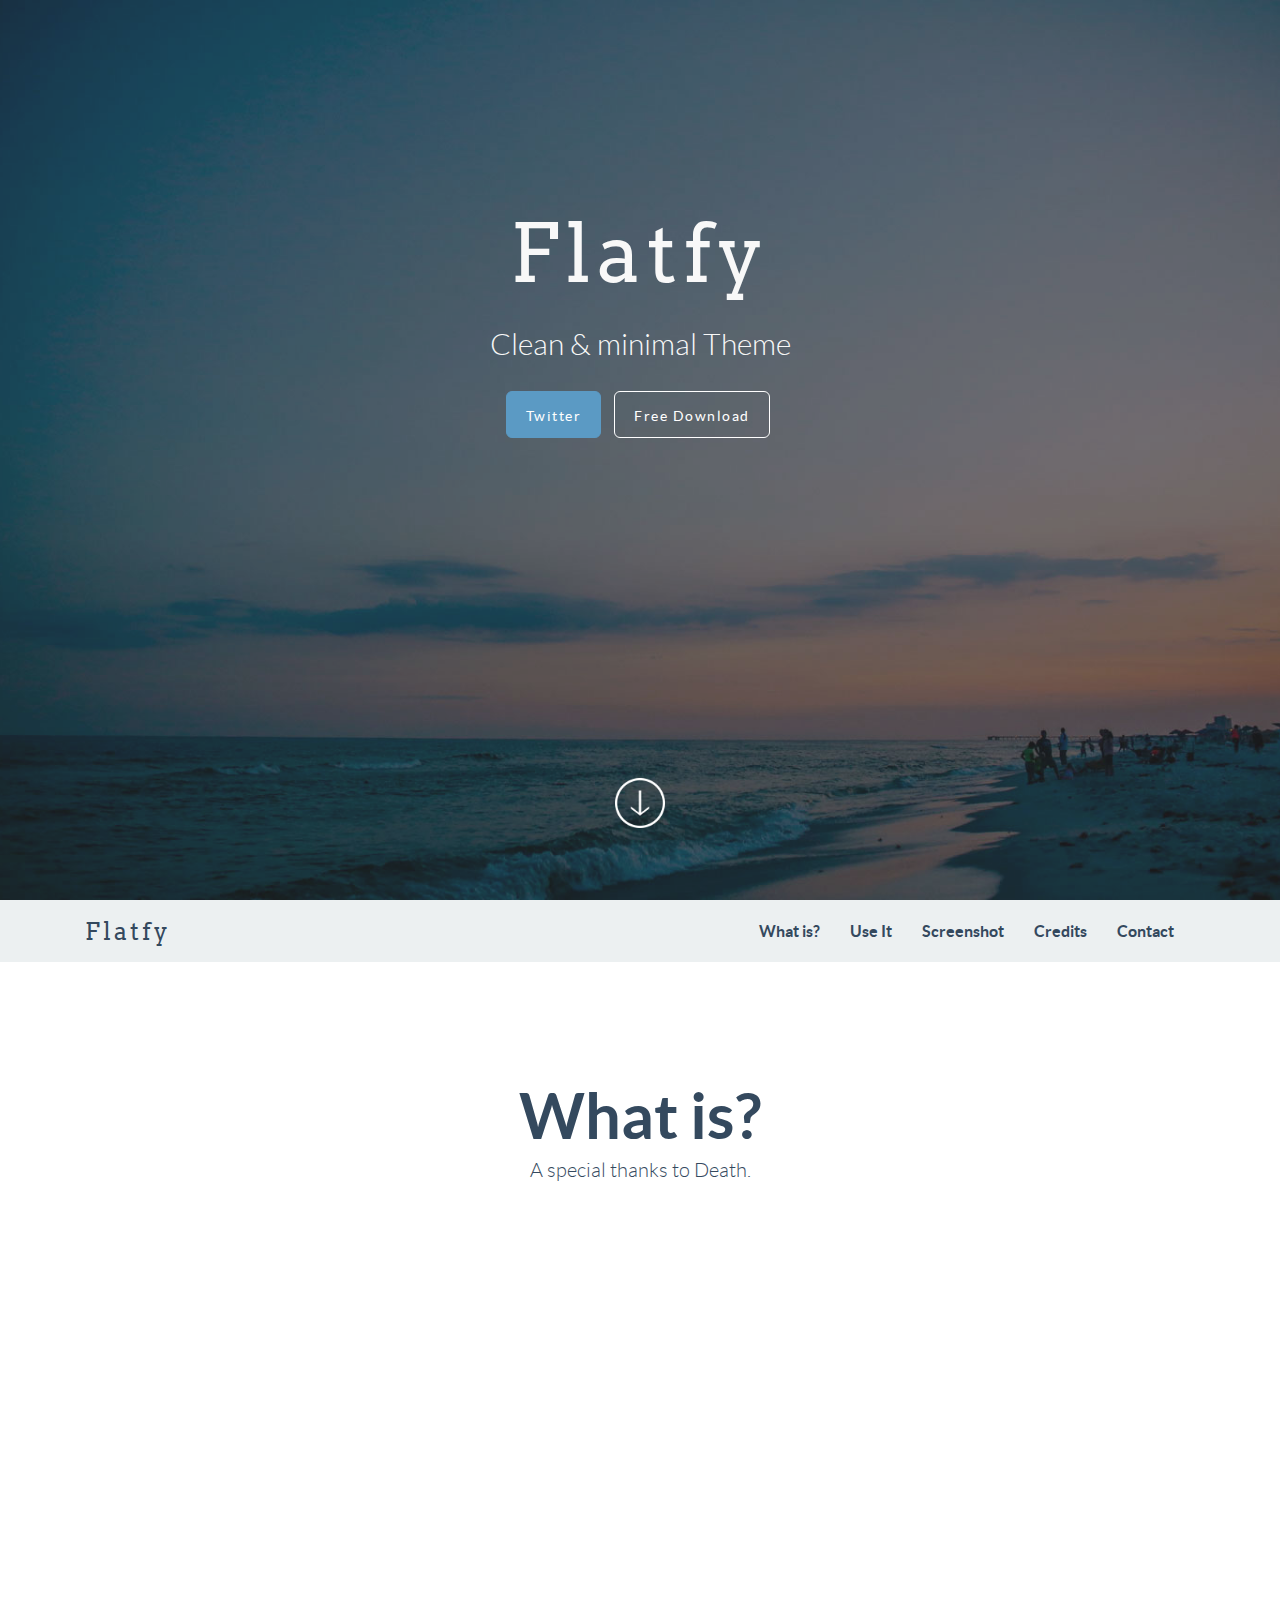
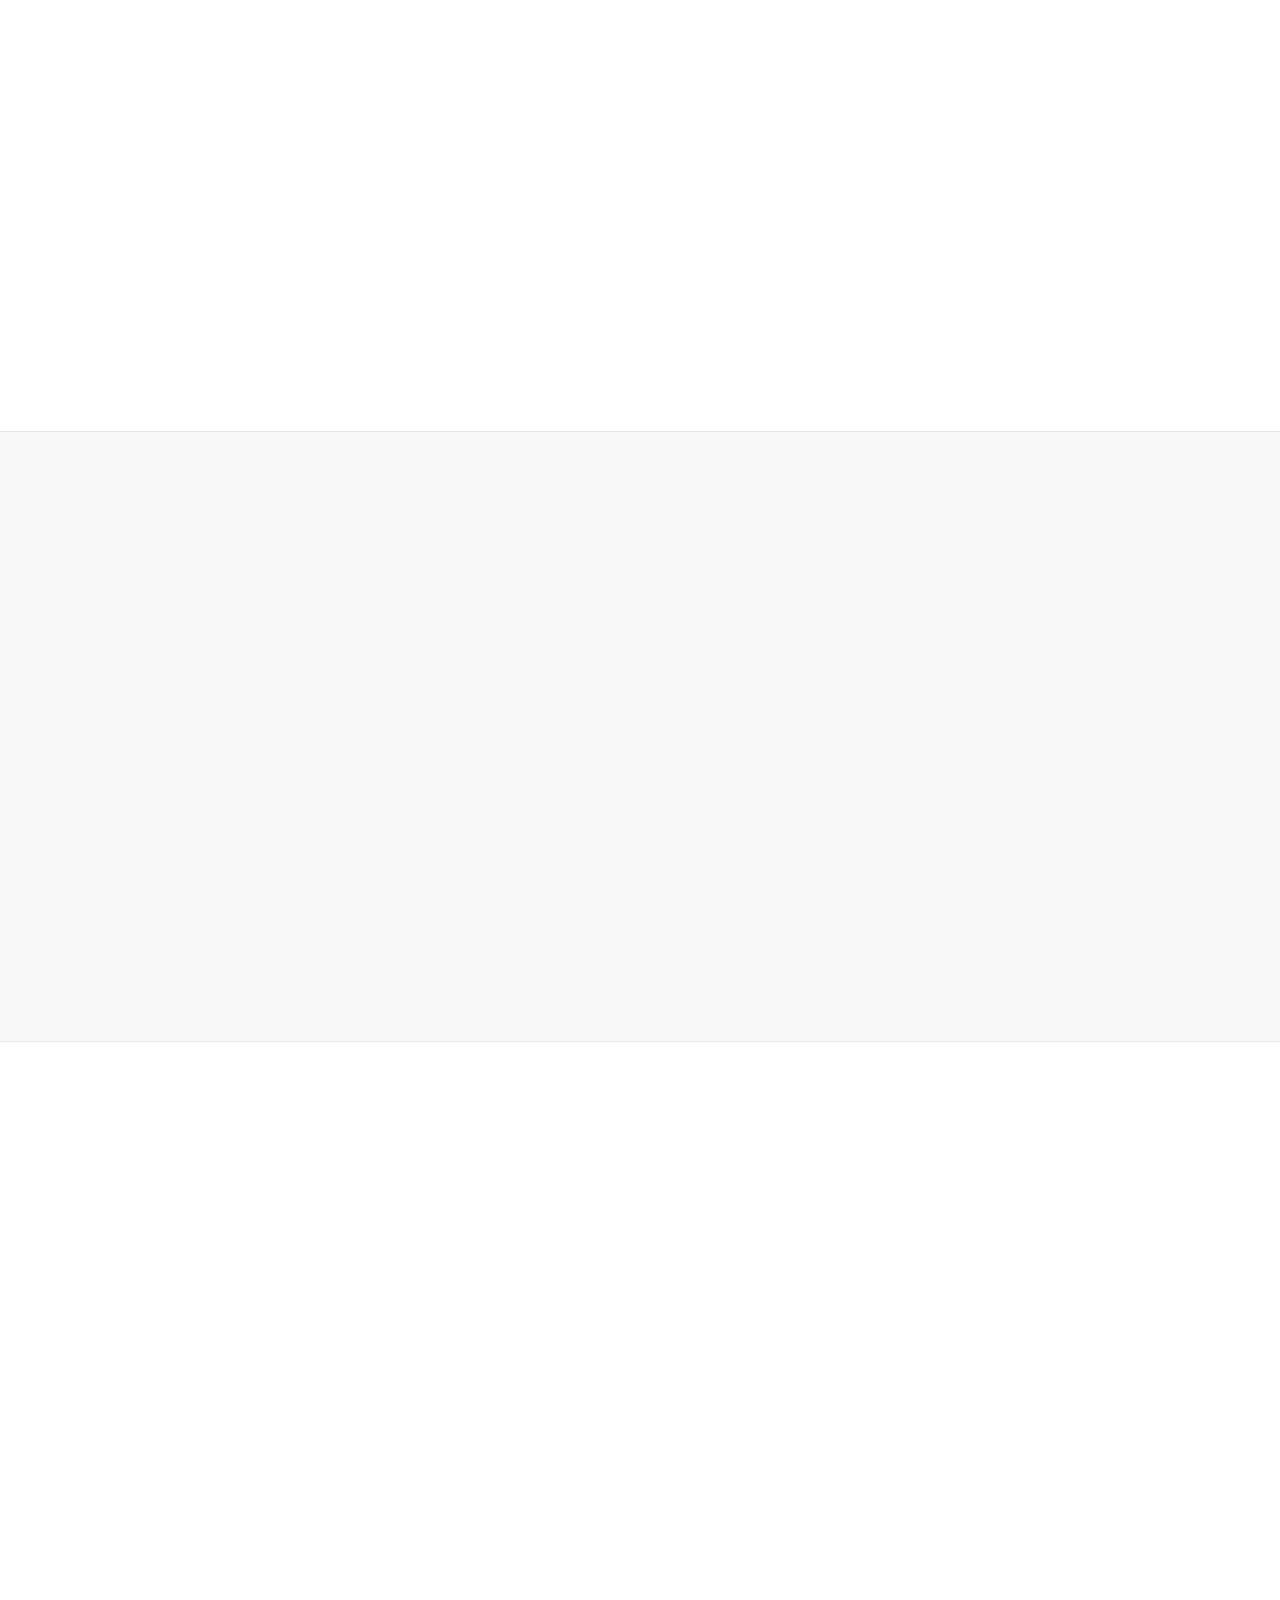
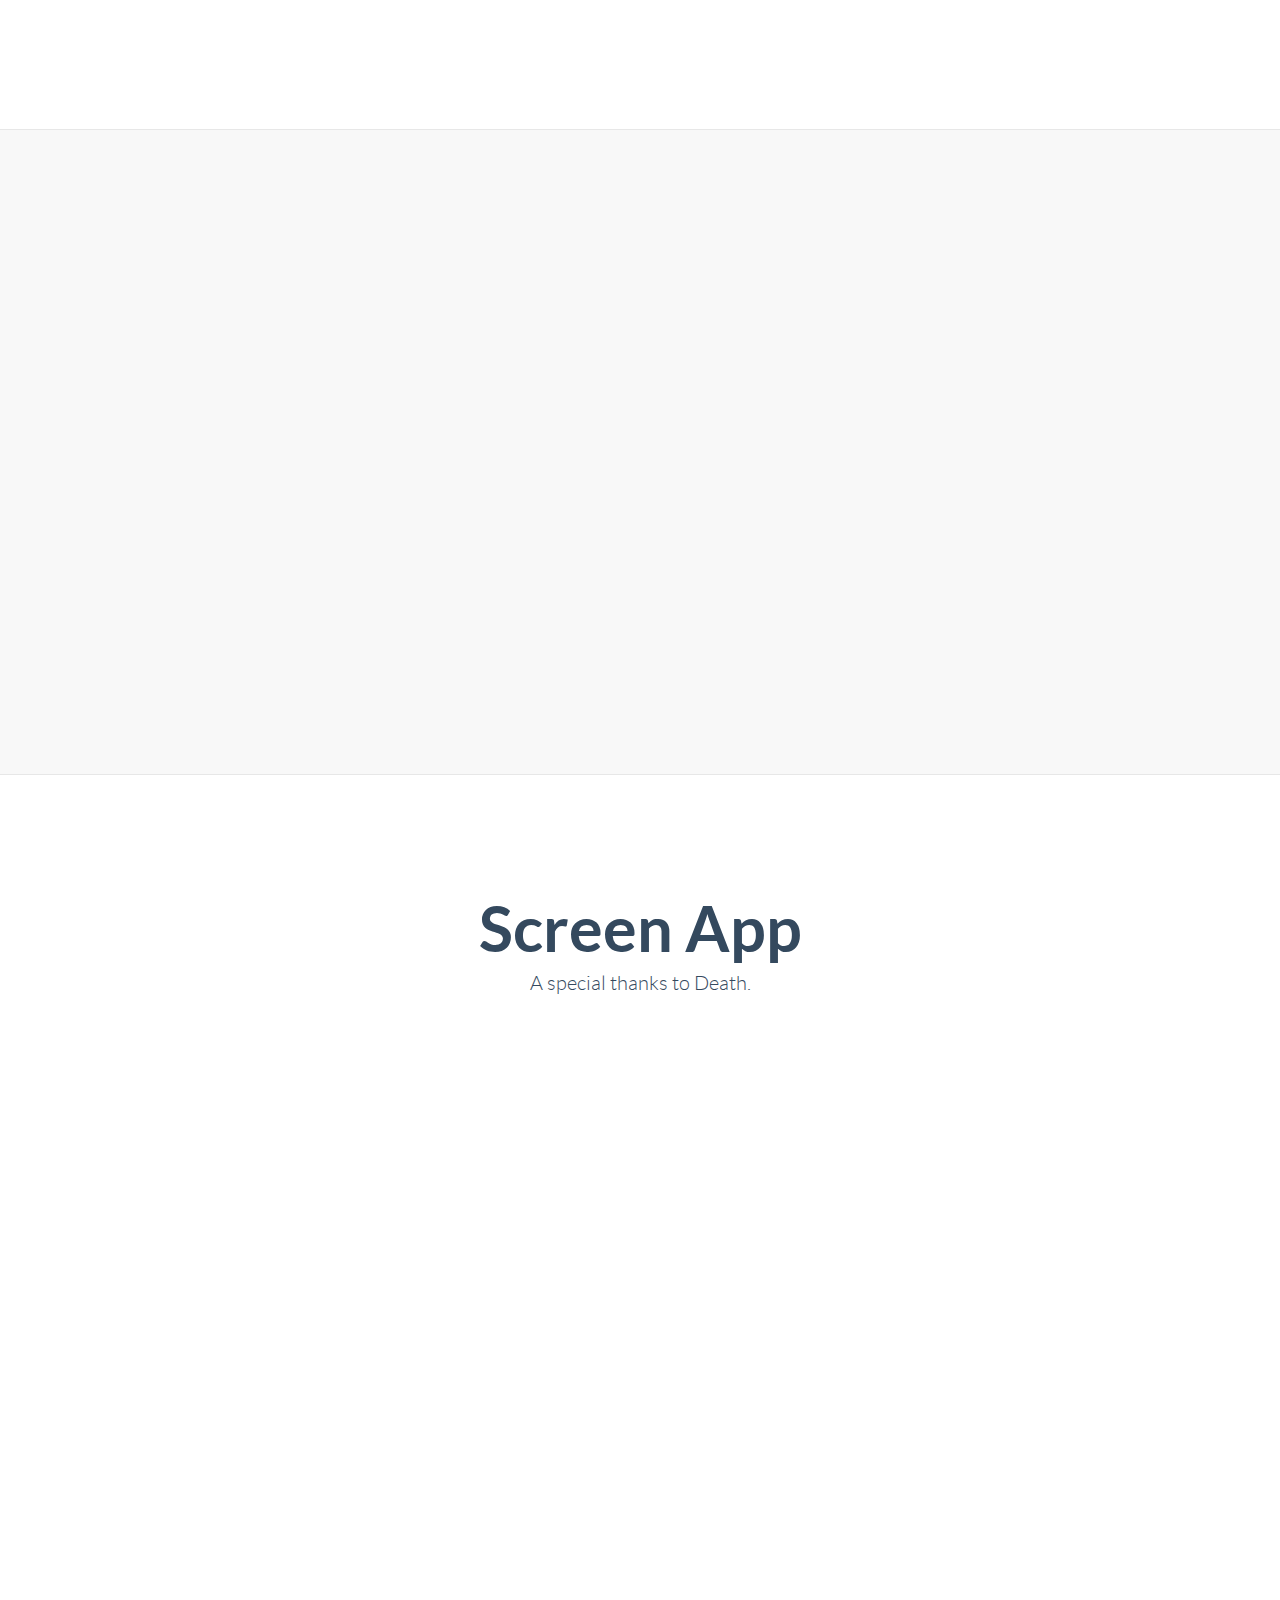
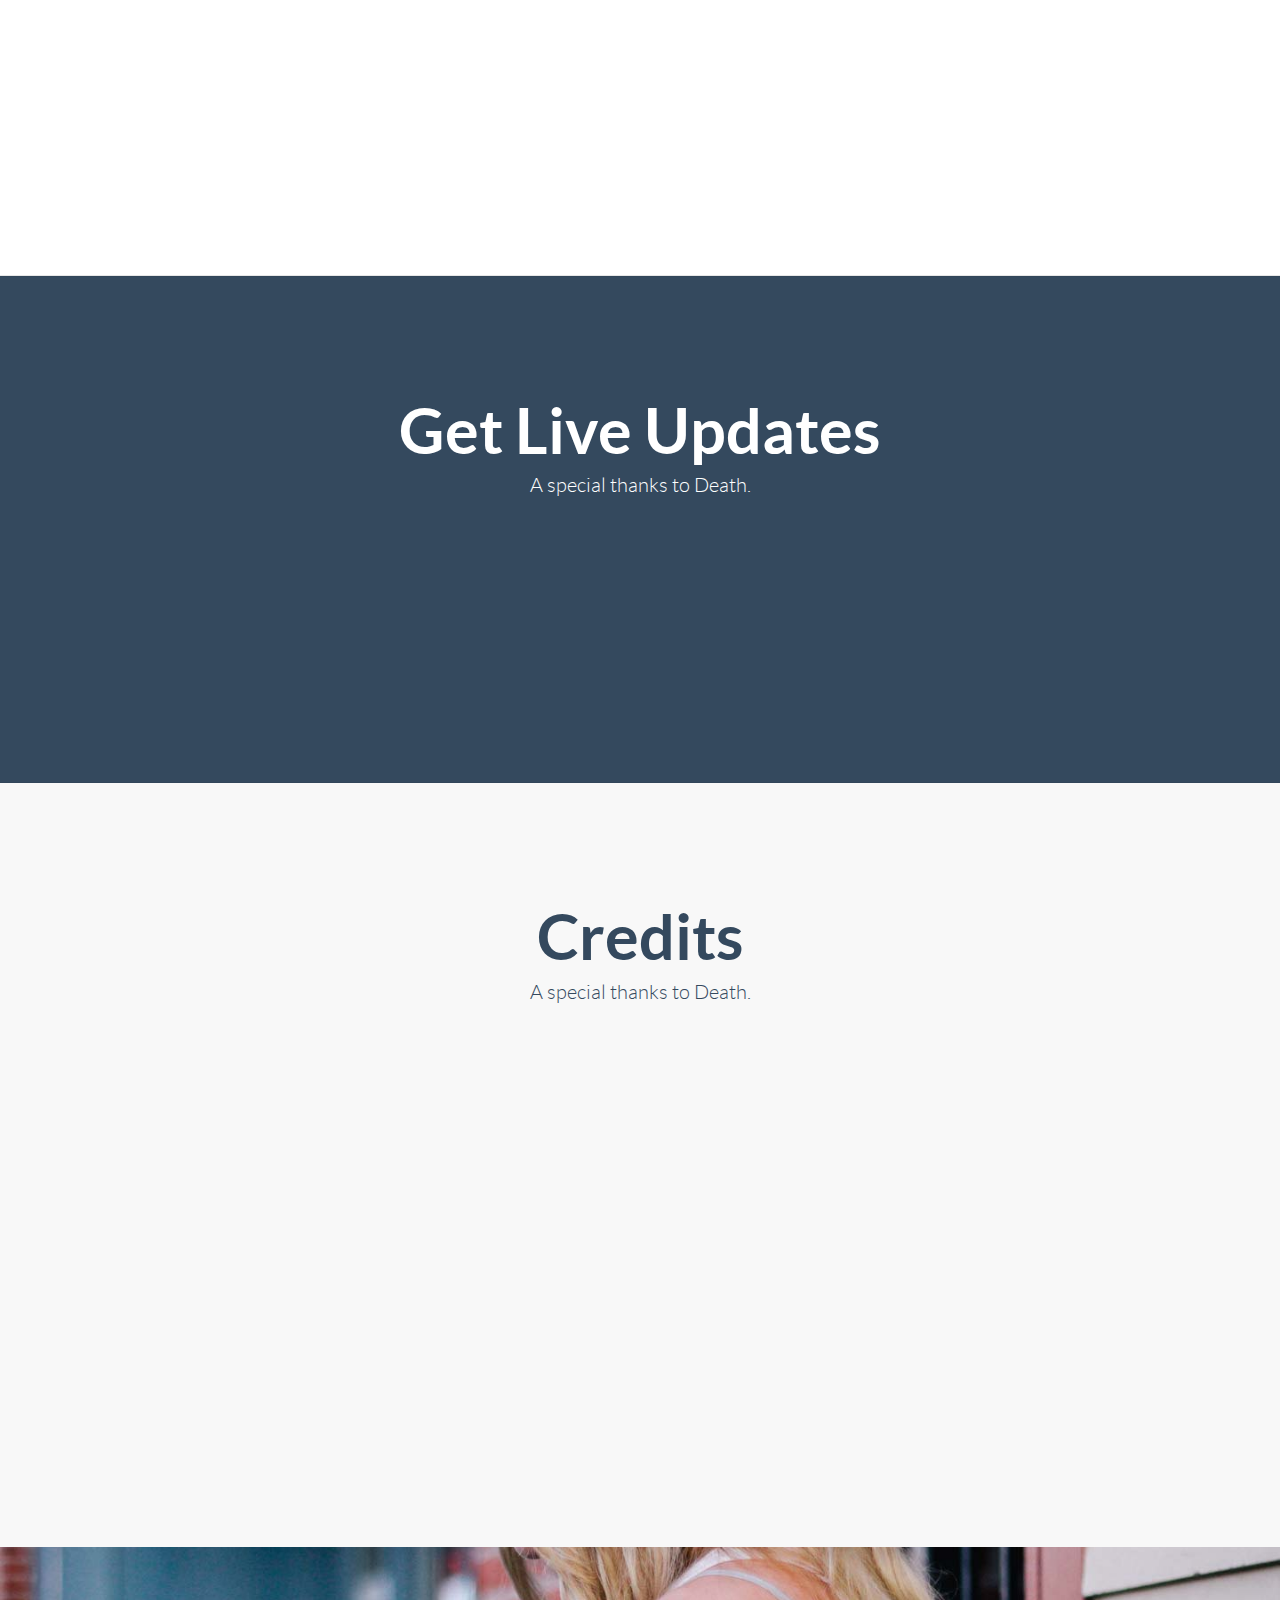
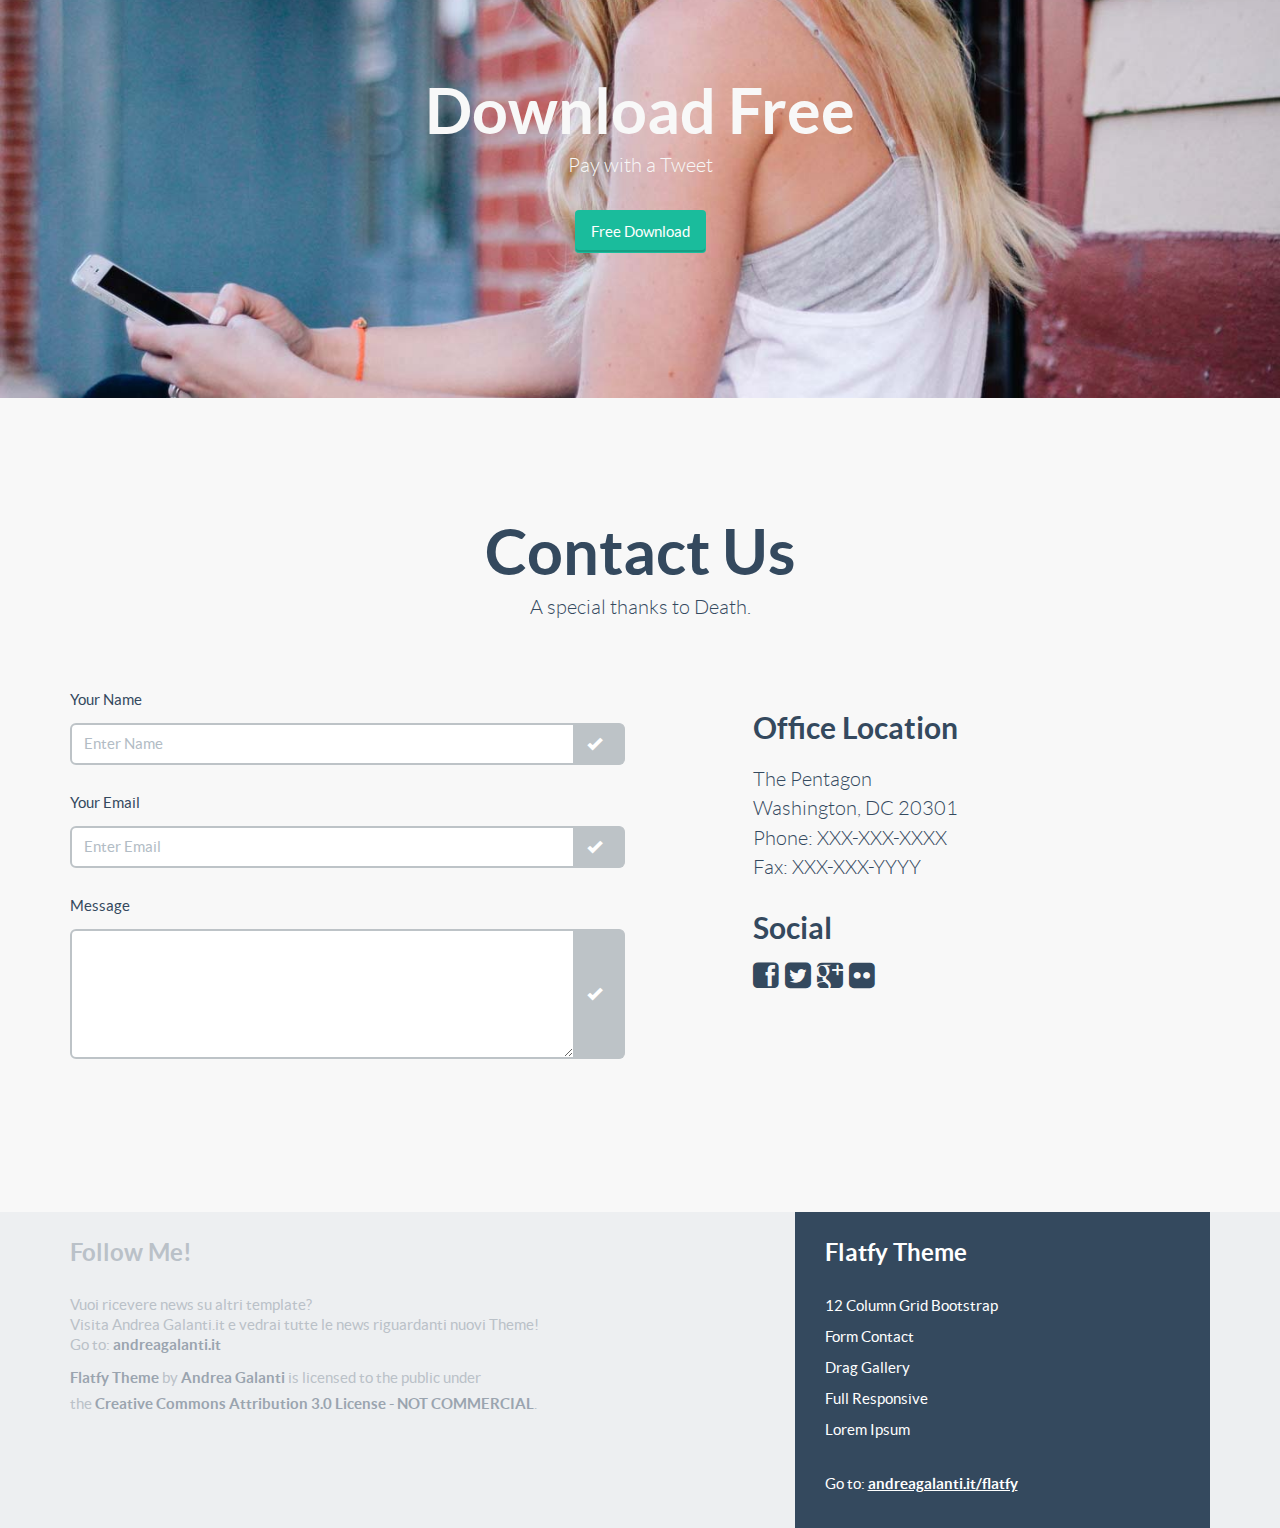
==== Flatfy V3/index.html @ d9058a70 "flatfy" ====
<!-- FlatFy Theme - Andrea Galanti /-->
<!doctype html>
<!--[if lt IE 7]> <html class="no-js ie6 oldie" lang="en"> <![endif]-->
<!--[if IE 7]>    <html class="no-js ie7 oldie" lang="en"> <![endif]-->
<!--[if IE 8]>    <html class="no-js ie8 oldie" lang="en"> <![endif]-->
<!--[if IE 9]>    <html class="no-js ie9" lang="en"> <![endif]-->
<!--[if gt IE 9]><!--> <html> <!--<![endif]-->
<head>
    <meta charset="utf-8">
    <meta name="viewport" content="width=device-width, user-scalable=no, initial-scale=1.0, minimum-scale=1.0, maximum-scale=1.0">
    <meta name="description" content="Flatfy Free Flat and Responsive HTML5 Template ">
    <meta name="author" content="">

    <title>Flatfy – Free Flat and Responsive HTML5 Template</title>

    <!-- Bootstrap core CSS -->
    <link href="css/bootstrap.min.css" rel="stylesheet">
 
    <!-- Custom Google Web Font -->
    <link href="font-awesome/css/font-awesome.min.css" rel="stylesheet">
    <link href='http://fonts.googleapis.com/css?family=Lato:100,300,400,700,900,100italic,300italic,400italic,700italic,900italic' rel='stylesheet' type='text/css'>
	<link href='http://fonts.googleapis.com/css?family=Arvo:400,700' rel='stylesheet' type='text/css'>
	
    <!-- Custom CSS-->
    <link href="css/general.css" rel="stylesheet">
	
	 <!-- Owl-Carousel -->
    <link href="css/custom.css" rel="stylesheet">
	<link href="css/owl.carousel.css" rel="stylesheet">
    <link href="css/owl.theme.css" rel="stylesheet">
	<link href="css/style.css" rel="stylesheet">
	<link href="css/animate.css" rel="stylesheet">
	
	<!-- Magnific Popup core CSS file -->
	<link rel="stylesheet" href="css/magnific-popup.css"> 
	
	<script src="js/modernizr-2.8.3.min.js"></script>  <!-- Modernizr /-->
	<!--[if IE 9]>
		<script src="js/PIE_IE9.js"></script>
	<![endif]-->
	<!--[if lt IE 9]>
		<script src="js/PIE_IE678.js"></script>
	<![endif]-->

	<!--[if lt IE 9]>
		<script src="js/html5shiv.js"></script>
	<![endif]-->

</head>

<body id="home">

	<!-- Preloader -->
	<div id="preloader">
		<div id="status"></div>
	</div>
	
	<!-- FullScreen -->
    <div class="intro-header">
		<div class="col-xs-12 text-center abcen1">
			<h1 class="h1_home wow fadeIn" data-wow-delay="0.4s">Flatfy</h1>
			<h3 class="h3_home wow fadeIn" data-wow-delay="0.6s">Clean & minimal Theme</h3>
			<ul class="list-inline intro-social-buttons">
				<li><a href="https://twitter.com/galantiandrea" class="btn  btn-lg mybutton_cyano wow fadeIn" data-wow-delay="0.8s"><span class="network-name">Twitter</span></a>
				</li>
				<li id="download" ><a href="#downloadlink" class="btn  btn-lg mybutton_standard wow swing wow fadeIn" data-wow-delay="1.2s"><span class="network-name">Free Download</span></a>
				</li>
			</ul>
		</div>    
        <!-- /.container -->
		<div class="col-xs-12 text-center abcen wow fadeIn">
			<div class="button_down "> 
				<a class="imgcircle wow bounceInUp" data-wow-duration="1.5s"  href="#whatis"> <img class="img_scroll" src="img/icon/circle.png" alt=""> </a>
			</div>
		</div>
    </div>
	
	<!-- NavBar-->
	<nav class="navbar-default" role="navigation">
		<div class="container">
			<div class="navbar-header">
				<button type="button" class="navbar-toggle" data-toggle="collapse" data-target=".navbar-ex1-collapse">
					<span class="sr-only">Toggle navigation</span>
					<span class="icon-bar"></span>
					<span class="icon-bar"></span>
					<span class="icon-bar"></span>
				</button>
				<a class="navbar-brand" href="#home">Flatfy</a>
			</div>

			<div class="collapse navbar-collapse navbar-right navbar-ex1-collapse">
				<ul class="nav navbar-nav">
					
					<li class="menuItem"><a href="#whatis">What is?</a></li>
					<li class="menuItem"><a href="#useit">Use It</a></li>
					<li class="menuItem"><a href="#screen">Screenshot</a></li>
					<li class="menuItem"><a href="#credits">Credits</a></li>
					<li class="menuItem"><a href="#contact">Contact</a></li>
				</ul>
			</div>
		   
		</div>
	</nav> 
	
	<!-- What is -->
	<div id="whatis" class="content-section-b" style="border-top: 0">
		<div class="container">

			<div class="col-md-6 col-md-offset-3 text-center wrap_title">
				<h2>What is?</h2>
				<p class="lead" style="margin-top:0">A special thanks to Death.</p>
				
			</div>
			
			<div class="row">
			
				<div class="col-sm-4 wow fadeInDown text-center">
				  <img class="rotate" src="img/icon/tweet.svg" alt="Generic placeholder image">
				  <h3>Follow Me</h3>
				  <p class="lead">Epsum factorial non deposit quid pro quo hic escorol. Olypian quarrels et gorilla congolium sic ad nauseum. </p>

				  <!-- <p><a class="btn btn-embossed btn-primary view" role="button">View Details</a></p> -->
				</div><!-- /.col-lg-4 -->
				
				<div class="col-sm-4 wow fadeInDown text-center">
				  <img  class="rotate" src="img/icon/picture.svg" alt="Generic placeholder image">
				   <h3>Gallery</h3>
				   <p class="lead">Epsum factorial non deposit quid pro quo hic escorol. Olypian quarrels et gorilla congolium sic ad nauseum. </p>
				   <!-- <p><a class="btn btn-embossed btn-primary view" role="button">View Details</a></p> -->
				</div><!-- /.col-lg-4 -->
				
				<div class="col-sm-4 wow fadeInDown text-center">
				  <img  class="rotate" src="img/icon/retina.svg" alt="Generic placeholder image">
				   <h3>Retina</h3>
					<p class="lead">Epsum factorial non deposit quid pro quo hic escorol. Olypian quarrels et gorilla congolium sic ad nauseum. </p>
				  <!-- <p><a class="btn btn-embossed btn-primary view" role="button">View Details</a></p> -->
				</div><!-- /.col-lg-4 -->
				
			</div><!-- /.row -->
				
			<div class="row tworow">
			
				<div class="col-sm-4  wow fadeInDown text-center">
				  <img class="rotate" src="img/icon/laptop.svg" alt="Generic placeholder image">
				  <h3>Responsive</h3>
				  <p class="lead">Epsum factorial non deposit quid pro quo hic escorol. Olypian quarrels et gorilla congolium sic ad nauseum. </p>
				 <!-- <p><a class="btn btn-embossed btn-primary view" role="button">View Details</a></p> -->
				</div><!-- /.col-lg-4 -->
				
				<div class="col-sm-4 wow fadeInDown text-center">
				  <img  class="rotate" src="img/icon/map.svg" alt="Generic placeholder image">
				   <h3>Google</h3>
				   <p class="lead">Epsum factorial non deposit quid pro quo hic escorol. Olypian quarrels et gorilla congolium sic ad nauseum. </p>
				   <!-- <p><a class="btn btn-embossed btn-primary view" role="button">View Details</a></p> -->
				</div><!-- /.col-lg-4 -->
				
				<div class="col-sm-4 wow fadeInDown text-center">
				  <img  class="rotate" src="img/icon/browser.svg" alt="Generic placeholder image">
				   <h3>Bootstrap</h3>
				 <p class="lead">Epsum factorial non deposit quid pro quo hic escorol. Olypian quarrels et gorilla congolium sic ad nauseum. </p>
				  <!-- <p><a class="btn btn-embossed btn-primary view" role="button">View Details</a></p> -->
				</div><!-- /.col-lg-4 -->
				
			</div><!-- /.row -->
		</div>
	</div>
	
	<!-- Use it -->
    <div id ="useit" class="content-section-a">

        <div class="container">
			
            <div class="row">
			
				<div class="col-sm-6 pull-right wow fadeInRightBig">
                    <img class="img-responsive " src="img/ipad.png" alt="">
                </div>
				
                <div class="col-sm-6 wow fadeInLeftBig"  data-animation-delay="200">   
                    <h3 class="section-heading">Full Responsive</h3>
					<div class="sub-title lead3">Lorem ipsum dolor sit atmet sit dolor greand fdanrh<br> sdfs sit atmet sit dolor greand fdanrh sdfs</div>
                    <p class="lead">
						In his igitur partibus duabus nihil erat, quod Zeno commuta rest gestiret. 
						Sed virtutem ipsam inchoavit, nihil ampliusuma. Scien tiam pollicentur, 
						uam non erat mirum sapientiae lorem cupido
						patria esse cariorem. Quae qui non vident, nihilamane umquam magnum ac cognitione.
					</p>

					 <p><a class="btn btn-embossed btn-primary" href="#" role="button">View Details</a> 
					 <a class="btn btn-embossed btn-info" href="#" role="button">Visit Website</a></p>
				</div>   
            </div>
        </div>
        <!-- /.container -->
    </div>

    <div class="content-section-b"> 
		
		<div class="container">
            <div class="row">
                <div class="col-sm-6 wow fadeInLeftBig">
                     <div id="owl-demo-1" class="owl-carousel">
						<a href="img/iphone.png" class="image-link">
							<div class="item">
								<img  class="img-responsive img-rounded" src="img/iphone.png" alt="">
							</div>
						</a>
						<a href="img/iphone.png" class="image-link">
							<div class="item">
								<img  class="img-responsive img-rounded" src="img/iphone.png" alt="">
							</div>
						</a>
						<a href="img/iphone.png" class="image-link">
							<div class="item">
								<img  class="img-responsive img-rounded" src="img/iphone.png" alt="">
							</div>
						</a>
					</div>       
                </div>
				
                <div class="col-sm-6 wow fadeInRightBig"  data-animation-delay="200">   
                    <h3 class="section-heading">Drag Gallery</h3>
					<div class="sub-title lead3">Lorem ipsum dolor sit atmet sit dolor greand fdanrh<br> sdfs sit atmet sit dolor greand fdanrh sdfs</div>
                    <p class="lead">
						In his igitur partibus duabus nihil erat, quod Zeno commuta rest gestiret. 
						Sed virtutem ipsam inchoavit, nihil ampliusuma. Scien tiam pollicentur, 
						uam non erat mirum sapientiae lorem cupido
						patria esse cariorem. Quae qui non vident, nihilamane umquam magnum ac cognitione.
					</p>

					 <p><a class="btn btn-embossed btn-primary" href="#" role="button">View Details</a> 
					 <a class="btn btn-embossed btn-info" href="#" role="button">Visit Website</a></p>
				</div>  			
			</div>
        </div>
    </div>

    <div class="content-section-a">

        <div class="container">

             <div class="row">
			 
				<div class="col-sm-6 pull-right wow fadeInRightBig">
                    <img class="img-responsive " src="img/doge.png" alt="">
                </div>
			 
                <div class="col-sm-6 wow fadeInLeftBig"  data-animation-delay="200">   
                    <h3 class="section-heading">Font Awesome & Glyphicon</h3>
                    <p class="lead">A special thanks to Death to the Stock Photo for 
					providing the photographs that you see in this template. 
					</p>
					
					<ul class="descp lead2">
						<li><i class="glyphicon glyphicon-signal"></i> Reliable and Secure Platform</li>
						<li><i class="glyphicon glyphicon-refresh"></i> Everything is perfectly orgainized for future</li>
						<li><i class="glyphicon glyphicon-headphones"></i> Attach large file easily</li>
					</ul>
				</div>           
            </div>
        </div>

    </div>

	<!-- Screenshot -->
	<div id="screen" class="content-section-b">
        <div class="container">
          <div class="row" >
			 <div class="col-md-6 col-md-offset-3 text-center wrap_title ">
				<h2>Screen App</h2>
				<p class="lead" style="margin-top:0">A special thanks to Death.</p>
			 </div>
		  </div>
		    <div class="row wow bounceInUp" >
              <div id="owl-demo" class="owl-carousel">
				
				<a href="img/slide/1.png" class="image-link">
					<div class="item">
						<img  class="img-responsive img-rounded" src="img/slide/1.png" alt="Owl Image">
					</div>
				</a>
				
               <a href="img/slide/2.png" class="image-link">
					<div class="item">
						<img  class="img-responsive img-rounded" src="img/slide/2.png" alt="Owl Image">
					</div>
				</a>
				
				<a href="img/slide/3.png" class="image-link">
					<div class="item">
						<img  class="img-responsive img-rounded" src="img/slide/3.png" alt="Owl Image">
					</div>
				</a>
				
				<a href="img/slide/1.png" class="image-link">
					<div class="item">
						<img  class="img-responsive img-rounded" src="img/slide/1.png" alt="Owl Image">
					</div>
				</a>
				
               <a href="img/slide/2.png" class="image-link">
					<div class="item">
						<img  class="img-responsive img-rounded" src="img/slide/2.png" alt="Owl Image">
					</div>
				</a>
				
				<a href="img/slide/3.png" class="image-link">
					<div class="item">
						<img  class="img-responsive img-rounded" src="img/slide/3.png" alt="Owl Image">
					</div>
				</a>
              </div>       
          </div>
        </div>


	</div>
	
	<div  class="content-section-c ">
		<div class="container">
			<div class="row">
			<div class="col-md-6 col-md-offset-3 text-center white">
				<h2>Get Live Updates</h2>
				<p class="lead" style="margin-top:0">A special thanks to Death.</p>
			 </div>
			<div class="col-md-6 col-md-offset-3 text-center">
				<div class="mockup-content">
						<div class="morph-button wow pulse morph-button-inflow morph-button-inflow-1">
							<button type="button "><span>Subscribe to our Newsletter</span></button>
							<div class="morph-content">
								<div>
									<div class="content-style-form content-style-form-4 ">
										<h2 class="morph-clone">Subscribe to our Newsletter</h2>
										<form>
											<p><label>Your Email Address</label><input type="text"/></p>
											<p><button>Subscribe me</button></p>
										</form>
									</div>
								</div>
							</div>
						</div>
				</div>
			</div>	
			</div>>
		</div>
	</div>	
	
	<!-- Credits -->
	<div id="credits" class="content-section-a">
		<div class="container">
			<div class="row">
			
			<div class="col-md-6 col-md-offset-3 text-center wrap_title">
				<h2>Credits</h2>
				<p class="lead" style="margin-top:0">A special thanks to Death.</p>
			 </div>
			 
				<div class="col-sm-6  block wow bounceIn">
					<div class="row">
						<div class="col-md-4 box-icon rotate"> 
							<i class="fa fa-desktop fa-4x "> </i> 
						</div>
						<div class="col-md-8 box-ct">
							<h3> Bootstrap </h3>
							<p> Lorem ipsum dolor sit ametconsectetur adipiscing elit. Suspendisse orci quam. </p>
						</div>
				  </div>
			  </div>
			  <div class="col-sm-6 block wow bounceIn">
					<div class="row">
					  <div class="col-md-4 box-icon rotate"> 
						<i class="fa fa-picture-o fa-4x "> </i> 
					  </div>
					  <div class="col-md-8 box-ct">
						<h3> Owl-Carousel </h3>
						<p> Nullam mo  arcu ac molestie scelerisqu vulputate, molestie ligula gravida, tempus ipsum.</p> 
					  </div>
					</div>
			  </div>
		  </div>
		  
		  <div class="row tworow">
				<div class="col-sm-6  block wow bounceIn">
					<div class="row">
						<div class="col-md-4 box-icon rotate"> 
							<i class="fa fa-magic fa-4x "> </i> 
						</div>
						<div class="col-md-8 box-ct">
							<h3> Codrops </h3>
							<p> Lorem ipsum dolor sit ametconsectetur adipiscing elit. Suspendisse orci quam. </p>
						</div>
				  </div>
			  </div>
			  <div class="col-sm-6 block wow bounceIn">
					<div class="row">
					  <div class="col-md-4 box-icon rotate"> 
						<i class="fa fa-heart fa-4x "> </i> 
					  </div>
					  <div class="col-md-8 box-ct">
						<h3> Lorem Ipsum</h3>
						<p> Nullam mo  arcu ac molestie scelerisqu vulputate, molestie ligula gravida, tempus ipsum.</p> 
					  </div>
					</div>
			  </div>
		  </div>
		</div>
	</div>
	
	<!-- Banner Download -->
	<div id="downloadlink" class="banner">
		<div class="container">
			<div class="row">
				<div class="col-md-6 col-md-offset-3 text-center wrap_title">
				<h2>Download Free</h2>
				<p class="lead" style="margin-top:0">Pay with a Tweet</p>
				<p><a class="btn btn-embossed btn-primary view" role="button">Free Download</a></p> 
			 </div>
			</div>
		</div>
	</div>
	
	<!-- Contact -->
	<div id="contact" class="content-section-a">
		<div class="container">
			<div class="row">
			
			<div class="col-md-6 col-md-offset-3 text-center wrap_title">
				<h2>Contact Us</h2>
				<p class="lead" style="margin-top:0">A special thanks to Death.</p>
			</div>
			
			<form role="form" action="" method="post" >
				<div class="col-md-6">
					<div class="form-group">
						<label for="InputName">Your Name</label>
						<div class="input-group">
							<input type="text" class="form-control" name="InputName" id="InputName" placeholder="Enter Name" required>
							<span class="input-group-addon"><i class="glyphicon glyphicon-ok form-control-feedback"></i></span>
						</div>
					</div>
					
					<div class="form-group">
						<label for="InputEmail">Your Email</label>
						<div class="input-group">
							<input type="email" class="form-control" id="InputEmail" name="InputEmail" placeholder="Enter Email" required  >
							<span class="input-group-addon"><i class="glyphicon glyphicon-ok form-control-feedback"></i></span>
						</div>
					</div>
					
					<div class="form-group">
						<label for="InputMessage">Message</label>
						<div class="input-group">
							<textarea name="InputMessage" id="InputMessage" class="form-control" rows="5" required></textarea>
							<span class="input-group-addon"><i class="glyphicon glyphicon-ok form-control-feedback"></i></span>
						</div>
					</div>

					<input type="submit" name="submit" id="submit" value="Submit" class="btn wow tada btn-embossed btn-primary pull-right">
				</div>
			</form>
			
			<hr class="featurette-divider hidden-lg">
				<div class="col-md-5 col-md-push-1 address">
					<address>
					<h3>Office Location</h3>
					<p class="lead"><a href="https://www.google.com/maps/preview?ie=UTF-8&q=The+Pentagon&fb=1&gl=us&hq=1400+Defense+Pentagon+Washington,+DC+20301-1400&cid=12647181945379443503&ei=qmYfU4H8LoL2oATa0IHIBg&ved=0CKwBEPwSMAo&safe=on">The Pentagon<br>
					Washington, DC 20301</a><br>
					Phone: XXX-XXX-XXXX<br>
					Fax: XXX-XXX-YYYY</p>
					</address>

					<h3>Social</h3>
					<li class="social"> 
					<a href="#"><i class="fa fa-facebook-square fa-size"> </i></a>
					<a href="#"><i class="fa  fa-twitter-square fa-size"> </i> </a> 
					<a href="#"><i class="fa fa-google-plus-square fa-size"> </i></a>
					<a href="#"><i class="fa fa-flickr fa-size"> </i> </a>
					</li>
				</div>
			</div>
		</div>
	</div>
	
	
	
    <footer>
      <div class="container">
        <div class="row">
          <div class="col-md-7">
            <h3 class="footer-title">Follow Me!</h3>
            <p>Vuoi ricevere news su altri template?<br/>
              Visita Andrea Galanti.it e vedrai tutte le news riguardanti nuovi Theme!<br/>
              Go to: <a  href="http://andreagalanti.it" target="_blank">andreagalanti.it</a>
            </p>
			
			<!-- LICENSE -->
			<a rel="cc:attributionURL" href="http://www.andreagalanti.it/flatfy"
		   property="dc:title">Flatfy Theme </a> by
		   <a rel="dc:creator" href="http://www.andreagalanti.it"
		   property="cc:attributionName">Andrea Galanti</a>
		   is licensed to the public under 
		   <BR>the <a rel="license"
		   href="http://creativecommons.org/licenses/by-nc/3.0/it/deed.it">Creative
		   Commons Attribution 3.0 License - NOT COMMERCIAL</a>.
		   
	   
          </div> <!-- /col-xs-7 -->

          <div class="col-md-5">
            <div class="footer-banner">
              <h3 class="footer-title">Flatfy Theme</h3>
              <ul>
                <li>12 Column Grid Bootstrap</li>
                <li>Form Contact</li>
                <li>Drag Gallery</li>
                <li>Full Responsive</li>
                <li>Lorem Ipsum</li>
              </ul>
              Go to: <a href="http://andreagalanti.it/flatfy" target="_blank">andreagalanti.it/flatfy</a>
            </div>
          </div>
        </div>
      </div>
    </footer>

    <!-- JavaScript -->
    <script src="js/jquery-1.10.2.js"></script>
    <script src="js/bootstrap.js"></script>
	<script src="js/owl.carousel.js"></script>
	<script src="js/script.js"></script>
	<!-- StikyMenu -->
	<script src="js/stickUp.min.js"></script>
	<script type="text/javascript">
	  jQuery(function($) {
		$(document).ready( function() {
		  $('.navbar-default').stickUp();
		  
		});
	  });
	
	</script>
	<!-- Smoothscroll -->
	<script type="text/javascript" src="js/jquery.corner.js"></script> 
	<script src="js/wow.min.js"></script>
	<script>
	 new WOW().init();
	</script>
	<script src="js/classie.js"></script>
	<script src="js/uiMorphingButton_inflow.js"></script>
	<!-- Magnific Popup core JS file -->
	<script src="js/jquery.magnific-popup.js"></script> 
</body>

</html>
---- Flatfy V3/css/general.css ----
/*
Theme: Flatfy Theme
Author: Andrea Galanti
Bootstrap Version 
Build: 1.0
http://www.andreagalanti.it
*/

/*General */

body, html {
	height: 100%;
	width: 100%;
	overflow-x:hidden;
}

::-moz-selection{background:#1abc9c;color:white}

::selection{background:#1abc9c;color:white}

.abcen{position: absolute;bottom: 8%;}

.abcen1{position: absolute;top: 20%;}

.content-section-c {
	border-top: 1px solid #32465A;
	border-bottom: 1px solid #32465A;
	background-color: #34495e;
	padding: 90px 0;
}

.descp{
	margin: 0;
	padding: 0;
	line-height: 40px !important;
}

.glyphicon {
	margin-right: 10px;
}

.lead2 {
margin-bottom: 30px;
margin-top: 20px;
font-size: 18px;
line-height: 1.46428571;
font-weight: 300;
}

.lead3 {
margin-bottom: 0px;
margin-top: 0px;
font-size: 16px;
color: #8D8D8D;
line-height: 1.46428571;
font-weight: 300;
}

.float {
-webkit-animation-name: floatingx;
-webkit-animation-duration: 4s;
-webkit-animation-iteration-count: infinite;
-webkit-animation-timing-function: ease-in-out;
-moz-animation-name: floating;
-moz-animation-duration: 4s;
-moz-animation-iteration-count: infinite;
-moz-animation-timing-function: ease-in-out;
}

.phone-image {
max-width: 250px;
margin: auto;
}

.h1_home{
	font-size: 80px;
	font-family: arvo;
	font-weight: 300;
	letter-spacing: 6px;
}

.h3_home{font-weight: 300;}

/*own carousel */

#owl-demo .item{
  margin: 3px;
}
#owl-demo .item img{
  display: block;
  width: 100%;
  height: auto;
}

#owl-demo-1 .item{
  margin: 3px;
}
#owl-demo-1 .item img{
  display: block;
  width: 100%;
  height: auto;
}

/*magnific */
.mfp-bg {
background: #000000 !important;
opacity: 0.95 !important;
filter: alpha(opacity=95) !important;
}

.item .img-responsive {cursor:url(../img/cross.png),auto;}

/* Preloader */
#preloader {
	position: fixed;
	top:0;
	left:0;
	right:0;
	bottom:0;
	background-color:#fff; /* change if the mask should have another color then white */
	z-index:99; /* makes sure it stays on top */
}

#status {
	width:200px;
	height:200px;
	position:absolute;
	left:50%; /* centers the loading animation horizontally one the screen */
	top:50%; /* centers the loading animation vertically one the screen */
	background-image:url(../img/status.gif); /* path to your loading animation */
	background-repeat:no-repeat;
	background-position:center;
	margin:-100px 0 0 -100px; /* is width and height divided by two */
}


/* Button */ 
.mybutton_standard {
	border: 1px solid #fff;
	color: #fff;
}

.mybutton_cyano{
	border: 1px solid #4A90BE;
	color: #fff;
	background-color:#4A90BE;
}

.mybutton_cyano:hover{
	border: 1px solid #4A90BE;
	color: #4A90BE !important;
	background: rgba(204, 204, 204, 0);
}

.button_down img {
width: 50px;
	
}
.btn-primary {
	border-color: rgba(52, 73, 94, 0);
}

.tworow{margin-top: 90px;}

.social {
	font-size: 30px;
	text-decoration: none;
	list-style-type: none;
	color: #1abc9c; 
}

.social > a:hover {
	color: #1abc9c; 
}

.box-icon {
	height: 150px;
	width: 150px;
	-moz-border-radius: 35px;
	border-radius: 100%;
	padding: 47px 10px;
	background-color: #f0f1ec;
	color: #034b81;
	text-align: center;
	-webkit-transition: all 0.3s;
	-moz-transition: all 0.3s;
	transition: all 0.3s;
	margin-right: 15px;
}

.box-icon:hover {
	background-color: #1abc9c;
	color: #fff;
}

.owl-theme .owl-controls .owl-page span {
background: #1abc9c !important;
}

/* Nav */
.navbar {
	position: relative;
	min-height: 60px;
	margin-bottom: 0; 
	width: 100%;
	z-index: 999;
	border-radius: 0; 
}

.navbar-default {
	position: relative;
	min-height: 60px;
	width: 100%;
	z-index: 999;
	
}

.navbar-default .navbar-nav>li>a {
color: #ffffff;
}

.navbar-default .navbar-nav>li>a:hover {
color: #ECEBEB;
}

.navbar-default .navbar-brand {
color: #ffffff;
}
.navbar-default .navbar-brand:hover {
color: #ECEBEB;
}

.navbar-brand {
	font-family: arvo;
	letter-spacing: 3px;
	font-weight: 400 !important;
}

.lead {
	font-size: 16px;
	font-weight: 400;
}

.intro-header {
	height: 100%; /* Full PAge */
	padding-top: 50px; /* If you're making other pages, make sure there is 50px of padding to make sure the navbar doesn't overlap content! */
	padding-bottom: 50px;
	color: #f8f8f8;
	background: url(../img/intro/intro5.jpg) no-repeat center center;
	background-size: cover;
	text-align: center;
}

.intro-message {
	position: relative;
	padding-top: 12%;
	padding-bottom: 20%;
}

.list-inline {
	margin-top: 30px;
}
.intro-message > h1 {
	margin: 0;
	font-size: 5em;
	font-family: "Lato", "Helvetica Neue", Helvetica, Arial, sans-serif;
	font-weight: 400;
	letter-spacing: 3px;
}

.intro-divider {
	width: 400px;
	border-top: 1px solid #f8f8f8;
	border-bottom: 1px solid rgba(0, 0, 0, 0.2);
}

.intro-message > h3 {
	margin: 0;
	font-size: 2.8em;
	font-family: "Lato", "Helvetica Neue", Helvetica, Arial, sans-serif;
	font-weight: 300;
	letter-spacing: 0px;
	margin-top: 10px;
}


.network-name {
	font-size: 14px;
	font-weight: 400;
	letter-spacing: 1.5px;
}

.content-section-a {
	background-color: #f8f8f8;
	padding: 90px 0; 
}

.content-section-b {
	border-top: 1px solid #e7e7e7;
	border-bottom: 1px solid #e7e7e7;
	padding: 90px 0; 
}

.section-heading {
	margin-bottom: 30px;
}

.section-heading-spacer {
	border-top: 3px solid #e7e7e7;
	width: 200px;
	float: left;
}

.banner {
	padding: 100px 0;
	color: #f8f8f8;
	background: url(../img/intro/banner-bg.jpg) no-repeat center center;
	background-size: cover;
}

/* Animate */
.rotate{
    -webkit-transition-duration: 0.8s;
    -moz-transition-duration: 0.8s;
    -o-transition-duration: 0.8s;
    transition-duration: 0.8s;
     
    -webkit-transition-property: -webkit-transform;
    -moz-transition-property: -moz-transform;
    -o-transition-property: -o-transform;
    transition-property: transform;
     
    overflow:hidden;
 
    }  
 
.rotate:hover  
{
    -webkit-transform:rotate(360deg);
    -moz-transform:rotate(360deg);
    -o-transform:rotate(360deg);
}  



/* Style for form modal */
.content-style-form {
	position: relative;
	text-align: left;
}

.content-style-form h2 {
	margin: 0;
	padding: 0.4em 0 0.3em;
	text-align: center;
	font-weight: 300;
	font-size: 3.5em;
}

.content-style-form form {
	padding: 10px 30px;
}

.content-style-form form p {
	margin: 0 0 5px 0;
	font-size: 0.7em;
}

.content-style-form label {
	display: block;
	padding: 10px 0 0;
	color: #34495e;
	text-transform: uppercase;
	letter-spacing: 1px;
	font-weight: bold;
}

.content-style-form input[type="text"],
.content-style-form input[type="password"] {
	padding: 10px;
	width: 100%;
	border: 2px solid #ebd3bd;
	background: transparent;
	color: #b09a86;
	font-weight: 300;
	font-size: 2.2em;
}

.content-style-form input[type="text"]:focus,
.content-style-form input[type="password"]:focus {
	border-color: #e75854;
	color: #e75854;
}

.content-style-form input:focus {
	outline: 0;
}

.content-style-form button {
	display: block;
	margin-top: 2.5em;
	padding: 1.5em;
	width: 100%;
	border: none;
	background: #e75854;
	color: #fff;
	text-transform: uppercase;
	letter-spacing: 1px;
	font-weight: 800;
	font-size: 1.25em;
}

.content-style-form .icon-close {
	top: 0;
	right: 0;
	color: #ebd3bd;
	font-size: 75%;
}

.content-style-form .icon-close:hover {
	color: #e75854;
}

.js .content-style-form-1 h2,
.js .content-style-form-1 p,
.js .content-style-form-1 .icon-close {
	opacity: 0;
	-webkit-transition: opacity 0.2s 0.35s, -webkit-transform 0.2s 0.35s;
	transition: opacity 0.2s 0.35s, transform 0.2s 0.35s;
	-webkit-transform: scale(0.85);
	transform: scale(0.85);
}

.content-style-form-1 p:first-child {
	-webkit-transition-delay: 0.4s;
	transition-delay: 0.4s;
}

.content-style-form-1 p:nth-child(2) {
	-webkit-transition-delay: 0.45s;
	transition-delay: 0.45s;
}

.content-style-form-1 p:nth-child(3) {
	-webkit-transition-delay: 0.5s;
	transition-delay: 0.5s;
}

.morph-button.open .content-style-form-1 h2,
.morph-button.open .content-style-form-1 p,
.morph-button.open .content-style-form-1 .icon-close {
	opacity: 1;
	-webkit-transform: scale(1);
	transform: scale(1);
}

.js .content-style-form-2 h2,
.js .content-style-form-2 p,
.js .content-style-form-2 .icon-close {
	opacity: 0;
	-webkit-transition: opacity 0.2s 0.3s, -webkit-transform 0.2s 0.3s;
	transition: opacity 0.2s 0.3s, transform 0.2s 0.3s;
	-webkit-transform: translateY(50px);
	transform: translateY(50px);
}

.content-style-form-2 p:first-child {
	-webkit-transition-delay: 0.35s;
	transition-delay: 0.35s;
}

.content-style-form-2 p:nth-child(2) {
	-webkit-transition-delay: 0.4s;
	transition-delay: 0.4s;
}

.content-style-form-2 p:nth-child(3) {
	-webkit-transition-delay: 0.45s;
	transition-delay: 0.45s;
}

.content-style-form-2 p:nth-child(4) {
	-webkit-transition-delay: 0.5s;
	transition-delay: 0.5s;
}

.morph-button.open .content-style-form-2 h2,
.morph-button.open .content-style-form-2 p,
.morph-button.open .content-style-form-2 .icon-close {
	opacity: 1;
	-webkit-transform: translateY(0);
	transform: translateY(0);
}

.content-style-form-4 form {
	padding: 30px;
	background: #fff;
	color: #ccb096;
	font-size: 1.5em;
	-webkit-perspective: 1000px;
	perspective: 1000px;
}

.content-style-form-4 input[type="text"] {
	border: none;
	background-color: #f0f0f0;
}

.content-style-form-4 form button {
	background: #34495e;
}

.content-style-form-4 form button:focus,
.content-style-form-4 form button:hover {
	background: #1abc9c;
}

.js .content-style-form-4 p {
	opacity: 0;
	-webkit-transition: opacity 0.3s, -webkit-transform 0.3s;
	transition: opacity 0.3s, transform 0.3s;
	-webkit-transform: rotateX(-45deg);
	transform: rotateX(-45deg);
	-webkit-transform-origin: center top;
	transform-origin: center top;
}

.morph-button.open .content-style-form-4 p {
	opacity: 1;
	-webkit-transition: opacity 0.4s 0.2s, -webkit-transform 0.4s 0.2s;
	transition: opacity 0.4s 0.2s, transform 0.4s 0.2s;
	-webkit-transform: rotateY(0deg);
	transform: rotateY(0deg);
}

.morph-button.open .content-style-form-4 p:nth-child(2) {
	-webkit-transition-delay: 0.35s;
	transition-delay: 0.35s;
}

.content-style-social {
	padding: 30px;
	text-align: left;
}

.morph-button-inflow-2 > button svg {
	display: inline-block;
	padding-right: 10px;
	width: 20px;
	height: 20px;
	vertical-align: -5%;
}

.morph-button-inflow-2 > button svg path {
	fill: #e75854;
}

.content-style-social a {
	display: block;
	padding: 0.5em 0;
	color: #67c2d4;
	vertical-align: middle;
	text-transform: uppercase;
	letter-spacing: 1px;
	font-weight: 700;
	font-size: 0.8em;
	line-height: 32px;
}

.js .content-style-social a {
	-webkit-transition: -webkit-transform 0.3s;
	transition: transform 0.3s;
	-webkit-transform: translateX(100%);
	transform: translateX(100%);
}

.content-style-social a:hover {
	color: #e75854;
}

.content-style-social a:hover svg path {
	fill: #e75854;
}

.content-style-social a svg {
	display: inline-block;
	padding-right: 10px;
	vertical-align: middle;
	-webkit-backface-visibility: hidden;
}

.morph-button-inflow.open .content-style-social a {
	-webkit-transform: translateX(0);
	transform: translateX(0);	
}

.morph-button-inflow.open .content-style-social a:nth-child(2) {
	-webkit-transition-delay: 0.05s;
	transition-delay: 0.05s;
}

.morph-button-inflow.open .content-style-social a:nth-child(3) {
	-webkit-transition-delay: 0.1s;
	transition-delay: 0.1s;
}

/* Morph Button: Default Styles */

.morph-button {
	position: relative;
	display: block;
	margin: 0 auto;
}

.morph-button > button {
	position: relative;
	padding: 0 1em;
	border: none;
	background-color: #e85657;
	color: #f9f6e5;
	text-transform: uppercase;
	letter-spacing: 1px;
	font-weight: 700;
	line-height: 80px;
	overflow: hidden;
}

.morph-button.open > button {
	pointer-events: none;
}

.morph-content {
	pointer-events: none;
}

.morph-button.open .morph-content {
	pointer-events: auto;
}

/* Common styles for overlay and modal type (fixed morph) */
.morph-button-fixed,
.morph-button-fixed .morph-content {
	width: 300px;
	height: 80px;
}

.morph-button-fixed > button {
	z-index: 1000;
	width: 100%;
	height: 100%;
	-webkit-transition: opacity 0.1s 0.5s;
	transition: opacity 0.1s 0.5s;
}

.morph-button-fixed.open > button {
	opacity: 0;
	-webkit-transition: opacity 0.1s;
	transition: opacity 0.1s;
}

.morph-button-fixed .morph-content {
	position: fixed;
	z-index: 900;
	opacity: 0;
	-webkit-transition: opacity 0.3s 0.5s, width 0.4s 0.1s, height 0.4s 0.1s, top 0.4s 0.1s, left 0.4s 0.1s, margin 0.4s 0.1s;
	transition: opacity 0.3s 0.5s, width 0.4s 0.1s, height 0.4s 0.1s, top 0.4s 0.1s, left 0.4s 0.1s, margin 0.4s 0.1s;
}

.morph-button-fixed.open .morph-content {
	opacity: 1;
}

.morph-button-fixed .morph-content > div {
	visibility: hidden;
	height: 0;
	opacity: 0;
	-webkit-transition: opacity 0.1s, visibility 0s 0.1s, height 0s 0.1s;
	transition: opacity 0.1s, visibility 0s 0.1s, height 0s 0.1s;
}

.morph-button-fixed.open .morph-content > div {
	visibility: visible;
	height: auto;
	opacity: 1;
	-webkit-transition: opacity 0.3s 0.5s;
	transition: opacity 0.3s 0.5s;
}

.morph-button-fixed.active > button {
	z-index: 2000;
}

.morph-button-fixed.active .morph-content {
	z-index: 1900;
}

/* Transitions for overlay button and sidebar button */
.morph-button-overlay .morph-content,
.morph-button-sidebar .morph-content {
	-webkit-transition: opacity 0.3s 0.5s, width 0.4s 0.1s, height 0.4s 0.1s, top 0.4s 0.1s, left 0.4s 0.1s;
	transition: opacity 0.3s 0.5s, width 0.4s 0.1s, height 0.4s 0.1s, top 0.4s 0.1s, left 0.4s 0.1s;
}

.morph-button-overlay.open .morph-content,
.morph-button-sidebar.open .morph-content {
	-webkit-transition: width 0.4s 0.1s, height 0.4s 0.1s, top 0.4s 0.1s, left 0.4s 0.1s;
	transition: width 0.4s 0.1s, height 0.4s 0.1s, top 0.4s 0.1s, left 0.4s 0.1s;	
}

/* Morph Button Style: Overlay */
.morph-button.morph-button-overlay {
	margin: 50px auto;
}

.morph-button-overlay .morph-content {
	overflow: hidden;
	background: #e85657;
}

.morph-button-overlay.open .morph-content {
	top: 0 !important;
	left: 0 !important;
	width: 100%;
	height: 100%;
}

/* Morph Button Style: Modal */
.morph-button-modal::before {
	position: fixed;
	top: 0;
	left: 0;
	z-index: 800;
	width: 100%;
	height: 100%;
	background: rgba(0,0,0,0.5);
	content: '';
	opacity: 0;
	-webkit-transition: opacity 0.5s;
	transition: opacity 0.5s;
	pointer-events: none;
}

.morph-button-modal.open::before {
	opacity: 1;
	pointer-events: auto;
}

.morph-button-modal.active::before {
	z-index: 1800;
}

.morph-button-modal .morph-content {
	overflow: hidden;
	-webkit-transition: opacity 0.3s 0.5s, width 0.4s 0.1s, height 0.4s 0.1s, top 0.4s 0.1s, left 0.4s 0.1s, margin 0.4s 0.1s;
	transition: opacity 0.3s 0.5s, width 0.4s 0.1s, height 0.4s 0.1s, top 0.4s 0.1s, left 0.4s 0.1s, margin 0.4s 0.1s;
}

.morph-button-modal.open .morph-content {
	top: 50% !important;
	left: 50% !important;
	margin: -210px 0 0 -300px;
	width: 600px;
	height: 420px;
	-webkit-transition: width 0.4s 0.1s, height 0.4s 0.1s, top 0.4s 0.1s, left 0.4s 0.1s, margin 0.4s 0.1s;
	transition: width 0.4s 0.1s, height 0.4s 0.1s, top 0.4s 0.1s, left 0.4s 0.1s, margin 0.4s 0.1s;
}

/* Colors and sizes for individual modals */
.morph-button.morph-button-modal-1 {
	float: left;
}

.morph-button.morph-button-modal-2,
.morph-button.morph-button-modal-3 {
	display: inline-block;
	margin: 10px 15px;
}

.morph-button-modal-1 > button,
.morph-button-modal-1 .morph-content {
	background-color: #553445;
}

.morph-button-modal-2 > button,
.morph-button-modal-2 .morph-content,
.morph-button-modal-3 > button,
.morph-button-modal-3 .morph-content {
	background-color: #fef0e3;
	color: #e75854;
}

.morph-button-modal-4 {
	display: inline-block;
}

.morph-button-modal-4 > button,
.morph-button-modal-4 .morph-content {
	background-color: #faf1e0;
	color: #553445;
}

.morph-button-modal-4 > button span,
.morph-button-modal-4 .morph-clone {
	padding-left: 10px;
	color: #286f81;
}

.morph-button-modal-4 .morph-clone {
	position: absolute;
	right: 34px;
	bottom: 30px;
	z-index: 100;
	letter-spacing: 1px;
	font-weight: 700;
	-webkit-transition: bottom 0.4s 0.1s, right 0.4s 0.1s;
	transition: bottom 0.4s 0.1s, right 0.4s 0.1s;
}

.morph-button-modal-4.open .morph-clone,
.no-js .morph-button-modal-4 .morph-clone {
	right: 10px;
	bottom: 10px;
}

.morph-button-modal-1::before {
	background: rgba(240,221,204,0.7);
}

.morph-button-modal-2.open .morph-content {
	margin: -210px 0 0 -170px;
	width: 340px;
	height: 420px;
}

.morph-button-modal-3.open .morph-content {
	margin: -255px 0 0 -210px;
	width: 420px;
	height: 510px;
}

.morph-button-modal-3.open .morph-content > div {
	height: 420px;
}

.morph-button-modal-2.open .morph-content > div,
.morph-button-modal-3.open .morph-content > div {
 	-webkit-transition: opacity 0.3s 0.3s;
	transition: opacity 0.3s 0.3s;
}

.morph-button-modal-4.open .morph-content {
	margin: -200px 0 0 -320px;
	width: 640px;
	height: 400px;
}

/* Morph Button Style: In the content flow */
.morph-button-inflow {
	overflow: hidden;
	max-width: 100%;
	height: 70px;
}

.morph-button-inflow > button {
	width: 100%;
	line-height: 70px;
}

.morph-button-inflow .morph-content {
	position: absolute;
	top: 0;
	left: 0;
	width: 100%;
}

.morph-button-inflow .morph-content .morph-clone {
	padding: 0;
	font-weight: 700;
	font-size: 1.5em;
	line-height: 70px;
}

/* Colors and sizes for individual in flow buttons */
.morph-button-inflow-1 {
	width: 600px;
	margin: 2em auto;
	-webkit-transition: height 0.5s cubic-bezier(0.7,0,0.3,1);
	transition: height 0.5s cubic-bezier(0.7,0,0.3,1);
}

.morph-button-inflow-1 > button span {
	visibility: hidden;
}

.morph-button-inflow-1 .morph-content .morph-clone {
	color: #FFFFFF;
	background: #1abc9c;
}

.morph-button-inflow-2 {
	position: absolute;
	top: 50%;
	left: 50%;
	width: 220px;
	background-color: #fef0e3;
	-webkit-transition: height 0.3s, width 0.3s, -webkit-transform 0.3s;
	transition: height 0.3s, width 0.3s, transform 0.3s;
	-webkit-transform: translateX(-50%) translateY(-50%);
	transform: translateX(-50%) translateY(-50%);
}

.morph-button-inflow-2 > button {
	position: absolute;
	top: 0;
	left: 0;
	width: 100%;
	height: 100%;
	background-color: transparent;
	color: #e75854;
	-webkit-transition: -webkit-transform 0.3s;
	transition: transform 0.3s;
}

.morph-button-inflow-2.open > button {
	-webkit-transform: translateX(-100%);
	transform: translateX(-100%);
}

.morph-button-inflow-2 .morph-content {
	width: 260px;
	height: 200px;
}

.morph-button-inflow-2.open {
	width: 260px;
}

/* Morph Button Style: Sidebar */
.morph-button-sidebar,
.morph-button-sidebar .morph-content {
	width: 60px;
	height: 60px;
}

.morph-button-sidebar {
	position: fixed;
	bottom: 50px;
	left: 50px;
}

.morph-button-sidebar > button {
	line-height: 60px;
	font-size: 1.6em;
	padding: 0;
}

.morph-button-sidebar .morph-content {
	background: #e85657;
}

.morph-button-sidebar.open .morph-content {
	top: 0 !important;
	left: 0 !important;
	width: 300px;
	height: 100%;
	overflow: hidden;
	-webkit-backface-visibility: hidden;
}

/* Let's add some nice easing for all cases */
.morph-button .morph-content,
.morph-button.open .morph-content,
.morph-button-modal-4 .morph-clone {
	-webkit-transition-timing-function: cubic-bezier(0.7,0,0.3,1);
	transition-timing-function: cubic-bezier(0.7,0,0.3,1);
}

/* Helper classes */
.noscroll {
	overflow: hidden;
}

.morph-button-overlay.scroll .morph-content {
	overflow-y: scroll;
}

.morph-button-sidebar.scroll .morph-content {
	overflow: auto;
}

/* No JS fallback: let's hide the button and show the content */
.no-js .morph-button > button {
	display: none;
}

.no-js .morph-button {
	margin: 10px 0;
	float: none;
}

.no-js .morph-button,
.no-js .morph-button .morph-content,
.no-js .morph-button .morph-content > div {
	position: relative;
	width: auto;
	height: auto;
	opacity: 1;
	visibility: visible;
	top: auto;
	left: auto;
	-webkit-transform: none;
	transform: none;
	pointer-events: auto;
}

.no-js .morph-button .morph-content .icon-close {
	display: none;
}

.no-js .morph-button-sidebar {
	width: 300px;
	position: fixed;
	top: 0;
	left: 0;
	margin: 0;
	height: 100%;
	background: #e85657;
	overflow: auto;
}

.no-transition {
	-webkit-transition: none !important;
	transition: none !important;
}

/* Media Queries */
/* Media queries!
-------------------------------------------------------------------------------*/

/* 960 Screens */
@media only screen and (min-width: 960px) and (max-width: 1250px) {
	
}
@media only screen and (min-width: 768px) and (max-width: 820px) {
	
}
/* Tablet */
@media only screen and (min-width: 768px) and (max-width: 959px) {
	
		h1, .h1 {
			font-size: 50px;
		}
		
		h3, .h3 {
			font-size: 20px;
		}
		
}


/* All Mobile Sizes (devices and browser) */
	@media only screen and (max-width: 767px) {
		.intro-header {
			height: 100%;
			padding-top: 50px;
			padding-bottom: 50px;
			color: #f8f8f8;
		    background-image: none; 
			background-size: cover;
			text-align: center;
			background-color: #34495e;
		}
		
		h1, .h1 {
			font-size: 50px;
		}
		
		h3, .h3 {
			font-size: 20px;
		}
		#gallery1{display:none}
		
		.button_down {display:none}
		
		
	}

/* Mobile Landscape */
@media only screen and (min-width: 480px) and (max-width: 767px) { 
	
	
	
}

/* Mobile Portrait */
@media only screen and (max-width: 479px) {
	
	
}
@media screen and (max-width: 600px) {
	.morph-button-modal.open .morph-content {
		top: 0% !important;
		left: 0% !important;
		margin: 0;
		width: 100%;
		height: 100%;
		overflow-y: scroll;
		-webkit-transition: width 0.4s 0.1s, height 0.4s 0.1s, top 0.4s 0.1s, left 0.4s 0.1s;
		transition: width 0.4s 0.1s, height 0.4s 0.1s, top 0.4s 0.1s, left 0.4s 0.1s;
	}
}

@media screen and (max-width: 400px) {
	.morph-button-fixed,
	.morph-button-fixed .morph-content {
		width: 200px;
		height: 80px;
	}

	.morph-button-fixed > button {
		font-size: 75%;
	}

	.morph-button-sidebar > button {
		font-size: 1.6em;
	}

	.morph-button-inflow .morph-content .morph-clone {
		font-size: 0.9em;
	}

	.morph-button-modal-4,
	.morph-button-modal-4 .morph-content {
		width: 220px;
		height: 120px;
	}

	.morph-button-modal-4 > button {
		font-size: 100%;
		line-height: 50px;
	}

	.morph-button-modal-4 > button span {
		display: block;
	}

	.morph-button-modal-4 .morph-clone {
		right: 83px;
		bottom: 26px;
	}

	.morph-button-sidebar,
	.morph-button-sidebar .morph-content {
		width: 100% !important;
		height: 60px !important;
	}

	.morph-button-sidebar {
		bottom: 0px;
		left: 0px;
	}

	.morph-button-sidebar.open .morph-content {
		height: 100% !important;
	}
}

@media (max-width: 1199px) {
	ul.banner-social-buttons {
		float: left;
		margin-top: 15px;
	}	
}

@media (max-width: 767px) {
	.banner h2 {
		margin: 0;
		text-shadow: 2px 2px 3px rgba(0, 0, 0, 0.6);
		font-size: 3em;
	}

	ul.banner-social-buttons > li {
		display: block;
		margin-bottom: 20px;
		padding: 0;
	}

	ul.banner-social-buttons > li:last-child {
		margin-bottom: 0;
	}	
}

footer {
	background-color: #f8f8f8;
	padding: 50px 0;
}

p.copyright {
	margin: 15px 0 0;
}

@media (max-width: 767px) {
	.intro-message {
		padding-bottom: 15%;
	}

	.intro-message > h1 {
		font-size: 3em;
	}

	ul.intro-social-buttons > li {
		display: block;
		margin-bottom: 20px;
		padding: 0;
	}

	ul.intro-social-buttons > li:last-child {
		margin-bottom: 0;
	}

	.intro-divider {
		width: 100%;
	}
}


@media screen and (max-width: 770px) {
	.mockup-left {
		float: none;
		margin: 0 auto 20px;
	}

	.mockup-right {
		
	}

	.joiner {
		display: block;
	}
}

@media screen and (max-width: 400px) {
	.mockup-content > span:nth-last-child(2) {
		width: calc(100% - 210px);
	}
}

@media screen and (max-width: 25em) {

	.codrops-icon span {
		display: none;
	}

}
---- Flatfy V3/css/custom.css ----
/* Owl Carousel Bootstrap Custom CSS */

/* Header Navigation */
#top-nav{
	border-bottom: 1px solid #e1e6dd;
	background: #FFF;
	-webkit-transform: translateZ(0)

}
#top-nav.navbar{
	margin-bottom: 0px;

}
#top-nav.navbar .nav{
	margin: 8px 0px;
}
	
#top-nav.navbar .nav > li > a {
	padding: 6px 12px;
	margin: 0px;
	text-transform: uppercase;
	font-weight: 400;

	-webkit-transition: background-color 200ms ease;
	-moz-transition: background-color 200ms ease;
	-o-transition: background-color 200ms ease;
	transition: background-color 200ms ease;
}
#top-nav.navbar .nav > li > a.download{
	-webkit-border-radius: 3px;
	-moz-border-radius: 3px;
	border-radius: 3px;
}

#top-nav.navbar .nav > li > a.download-on{
	background-color: #ff8a3c;
	color: #ffffff;
}
#top-nav.navbar .nav > li > a.download-on:hover{
	color: #ffffff;
	background-color: #ff7920;
}
.btn-navbar span.icon-bar{
	margin-top: 0px;
}

/* Header  */

#header{
	background: #f1f1f1;
	padding: 100px 0 100px;
}
#header h1{
	color: #7fc242;
	margin-bottom: 10px;
	margin-top: 40px;
}
#header h3{
	margin-bottom: 30px;
	width: 400px;
}
#header .btn-success {
	padding: 15px 30px;
	margin-bottom: 5px;
}
#header .logo{
	display: block;
	margin-top:60px;
	float: right
}
img.arrow-down{
	margin: 0 auto;
	display: block;
}
h1{
	margin-top: 80px;
}

pre.pre-show{
	margin: 40px 0px;

}
.tab-content pre.pre-show{
	margin: 0px 0px 0px 0px;
}
.nav-tabs{
	margin-top: 20px;
	margin-bottom: 0px;
	
}
.tab-content{
	border-left: 1px solid #ddd;
	border-right: 1px solid #ddd;
	border-bottom: 1px solid #ddd;
	-webkit-border-radius: 0px 0px 4px 4px;
	-moz-border-radius: 0px 0px 4px 4px;
	border-radius: 0px 0px 4px 4px;
	
}
/* Content */
.table th, .table td {
padding: 8px 12px;
}

.wrap_title{margin-bottom: 30px;}

/*  Owl */
#owl-demo .item{
	margin: 4px;
}
#owl-demo .item img{
	display: block;
	width: 100%;
	height: auto;
}
/* Footer */

#footer{
	padding: 20px 0px;
	background: #f3f3f3;
	text-align: center
}
.twitter-share-button{
	top: 4px;
	position: relative;
}

/* Demo Slides */

#owl-example .item{
	padding: 30px 0px;
	margin: 10px;
	color: #FFF;
	-webkit-border-radius: 3px;
	-moz-border-radius: 3px;
	border-radius: 3px;
	text-align: center;
}
#owl-example .item img{
	width: auto;
	margin: 0 auto;
	display: block;
}
#owl-example .item h3{
	font-size: 28px;
	font-weight: 300;
	margin: 25px 0 0;
}
#owl-example .item h4{
	margin: 5px 0 0;
	font-size: 18px;
}
.item h1{
	margin: inherit;
}

.orange{
	background: #ff8a3c;
}
.darkCyan{
	background: #42bdc2;
}
.forestGreen{
	background: #7fc242;
}
.yellow {
	background: #ffd800;
}
.dodgerBlue {
	background: #388bd1;
}
.skyBlue {
	background: #a1def8;
}
.zombieGreen {
	background: #3fbf79;
}
.violet {
	background: #db6ac5;
}
.yellowLight {
	background: #fee664;
}
.steelGray {
	background: #cad3d0;
}

/* More Demo Box */

#example-info h1,
#more h1{
	margin-top: 40px;
}
.demos-row{
	margin-top: 30px;
	margin-bottom: 30px;
}
.demo-page{
	margin-top: 0px;
	margin-bottom: 100px;
}
.demo-box{
	display: block;
	background: #f3f3f3;
	text-align: center;
	font-size: 18px;
	-webkit-border-radius: 3px;
	-moz-border-radius: 3px;
	border-radius: 3px;
}
.demo-box h3{
	padding-bottom:20px;
	margin: 0px;
	color: #869690;
}
.demo-box:hover{
	text-decoration: none;
}
.demo-wrapper{
	padding: 30px 0px 20px 0px;
	padding-left: 30px;
	padding-right: 30px;
}
.demo-slide {
	float: left;
}
.demo-slide .bg{
	background: #aebab6;
	margin-right: 1px;
	height: 100%;
}
.demo-box:hover .demo-slide .bg{
	background: #7fc242;
}
/* Images */
.demo-images .demo-slide{
	height: 40px;
	width: 33.3333333%;
}

/* Full */
.demo-full {
	padding-left: 0px;
	padding-right: 0px;
}
.demo-full .demo-slide{
	height: 40px;
	width: 25%;
}

/* Custom */
.demo-custom .demo-slide{
	height: 40px;
	width: 10%;
}
/* One */
.demo-one .demo-slide{
	height: 40px;
	width: 100%;
}

/* json */

.demo-Json .demo-slide {
	height: 40px;
	width: 20%;
}
.demo-Json-custom .demo-slide{
	height: 40px;
	width: 33.3333333%;
}
/* loading icon */

.demo-lazy .demo-slide{
	height: 40px;
	width: 33.3333333%;
}
.demo-lazy .demo-slide .bg{
background: url('../img/AjaxLoader.gif') no-repeat center center #aebab6;
}

/* Auto Height */
.demo-height .demo-slide{
	height: 40px;
	width: 100%;
}

/* Changelog  */
#changelog{
	margin-bottom: 40px;
}
#changelog .label{
	margin-bottom:10px;
}
#changelog .log{
	margin-bottom: 30px;
	padding-bottom: 30px;
	border-bottom: 1px solid #e1e6dd;
}
/* Faq */
#faq dt {
	line-height: 26px;
}
#faq dd{
	line-height: 22px;
	margin-bottom: 20px;
}



/* Responsive Stuff */


@media (max-width: 979px) {
	.navbar-fixed-top .navbar-inner, .navbar-fixed-bottom .navbar-inner {
	padding: 0px;
	}
	.navbar-fixed-top, .navbar-fixed-bottom {
	position: fixed;
	}
}
@media (max-width: 768px) {
	.navbar.navbar-fixed-top{
		position: static;
	}
	.btn.btn-navbar{
		margin: 9px 20px 9px 8px;
		padding: 10px 10px;
	}
	.nav-collapse .nav > li{
		border-top: 1px solid #e1e6dd;
		text-align: center
	}
	#header .logo{
		margin-top:40px;
		margin: 20px auto 0px;
		float: none;
		height: 150px;
	}
	#header {
		text-align: center;
		padding: 60px 0px 30px;
	}
	#header h1{
		margin: 10px 0;
	}
	#header h3{
	margin-bottom: 10px;
	width: auto;
	padding: 0px 20px;
	}
	h1 {
		font-size: 38px;
		margin: 20px 0;
	}
	h2 {
		font-size: 24px;
	}
	h3 {
		font-size: 20px;
	}
	h4 {
		font-size: 16px;
	}
	h5 {
		font-size: 13px;
	}
	h6 {
		font-size: 12px;
	}

}


@media (max-width: 480px) {
	.navbar-fixed-top, .navbar-fixed-bottom {
	position: static;
	}
	#header {
		text-align: center;
		padding: 20px 0px 20px;
	}
	#header .logo{
		margin-top:0px;
	}

}

/*
NO MORE TABLES!! ;)
*/
@media (max-width: 767px) {

	.hp-table table, .hp-table thead, .hp-table .hp-table tbody, .hp-table th, .hp-table td, .hp-table tr { 
		display: block; 
	}
	.hp-table thead tr { 
		display: none;
	}
	.hp-table tr { border: 0px solid #ccc; margin-bottom: 10px; }
	
	.hp-table td:before { 
		top: 6px;
		left: 6px;
		width: 45%; 
		padding-right: 10px; 
		white-space: nowrap;
	}

	.hp-table td:nth-of-type(2):before { 
		content: "Default:";
		font-weight: bold;
	}
	.hp-table td:nth-of-type(3):before { 
		content: "Type:";
		font-weight: bold;
	}
	.hp-table td:nth-of-type(4):before { 
		content: "Description:";
		font-weight: bold;
	}
}
---- Flatfy V3/css/style.css ----
/*
Theme: Flatfy Theme
Author: Andrea Galanti
Bootstrap Version 
Build: 1.0
http://www.andreagalanti.it
*/

@font-face {
  font-family: 'Lato';
  src: url('../fonts/lato/lato-black.eot');
  src: url('../fonts/lato/lato-black.eot?#iefix') format('embedded-opentype'), url('../fonts/lato/lato-black.woff') format('woff'), url('../fonts/lato/lato-black.ttf') format('truetype'), url('../fonts/lato/lato-black.svg#latoblack') format('svg');
  font-weight: 900;
  font-style: normal;
}
@font-face {
  font-family: 'Lato';
  src: url('../fonts/lato/lato-bold.eot');
  src: url('../fonts/lato/lato-bold.eot?#iefix') format('embedded-opentype'), url('../fonts/lato/lato-bold.woff') format('woff'), url('../fonts/lato/lato-bold.ttf') format('truetype'), url('../fonts/lato/lato-bold.svg#latobold') format('svg');
  font-weight: bold;
  font-style: normal;
}
@font-face {
  font-family: 'Lato';
  src: url('../fonts/lato/lato-bolditalic.eot');
  src: url('../fonts/lato/lato-bolditalic.eot?#iefix') format('embedded-opentype'), url('../fonts/lato/lato-bolditalic.woff') format('woff'), url('../fonts/lato/lato-bolditalic.ttf') format('truetype'), url('../fonts/lato/lato-bolditalic.svg#latobold-italic') format('svg');
  font-weight: bold;
  font-style: italic;
}
@font-face {
  font-family: 'Lato';
  src: url('../fonts/lato/lato-italic.eot');
  src: url('../fonts/lato/lato-italic.eot?#iefix') format('embedded-opentype'), url('../fonts/lato/lato-italic.woff') format('woff'), url('../fonts/lato/lato-italic.ttf') format('truetype'), url('../fonts/lato/lato-italic.svg#latoitalic') format('svg');
  font-weight: normal;
  font-style: italic;
}
@font-face {
  font-family: 'Lato';
  src: url('../fonts/lato/lato-light.eot');
  src: url('../fonts/lato/lato-light.eot?#iefix') format('embedded-opentype'), url('../fonts/lato/lato-light.woff') format('woff'), url('../fonts/lato/lato-light.ttf') format('truetype'), url('../fonts/lato/lato-light.svg#latolight') format('svg');
  font-weight: 300;
  font-style: normal;
}
@font-face {
  font-family: 'Lato';
  src: url('../fonts/lato/lato-regular.eot');
  src: url('../fonts/lato/lato-regular.eot?#iefix') format('embedded-opentype'), url('../fonts/lato/lato-regular.woff') format('woff'), url('../fonts/lato/lato-regular.ttf') format('truetype'), url('../fonts/lato/lato-regular.svg#latoregular') format('svg');
  font-weight: normal;
  font-style: normal;
}
@font-face {
  font-family: "Flat-UI-Icons";
  src: url('../fonts/flat-ui-icons-regular.eot');
  src: url('../fonts/flat-ui-icons-regular.eot?#iefix') format('embedded-opentype'), url('../fonts/flat-ui-icons-regular.woff') format('woff'), url('../fonts/flat-ui-icons-regular.ttf') format('truetype'), url('../fonts/flat-ui-icons-regular.svg#flat-ui-icons-regular') format('svg');
  font-weight: normal;
  font-style: normal;
}

/* Use the following CSS code if you want to use data attributes for inserting your icons */
[data-icon]:before {
  font-family: 'Flat-UI-Icons';
  content: attr(data-icon);
  speak: none;
  font-weight: normal;
  font-variant: normal;
  text-transform: none;
  -webkit-font-smoothing: antialiased;
  -moz-osx-font-smoothing: grayscale;
}
/* Use the following CSS code if you want to have a class per icon */
/*
Instead of a list of all class selectors,
you can use the generic selector below, but it's slower:
[class*="fui-"] {
*/
.fui-arrow-right,
.fui-arrow-left,
.fui-cmd,
.fui-check-inverted,
.fui-heart,
.fui-location,
.fui-plus,
.fui-check,
.fui-cross,
.fui-list,
.fui-new,
.fui-video,
.fui-photo,
.fui-volume,
.fui-time,
.fui-eye,
.fui-chat,
.fui-search,
.fui-user,
.fui-mail,
.fui-lock,
.fui-gear,
.fui-radio-unchecked,
.fui-radio-checked,
.fui-checkbox-unchecked,
.fui-checkbox-checked,
.fui-calendar-solid,
.fui-pause,
.fui-play,
.fui-check-inverted-2 {
  display: inline-block;
  font-family: 'Flat-UI-Icons';
  speak: none;
  font-style: normal;
  font-weight: normal;
  font-variant: normal;
  text-transform: none;
  -webkit-font-smoothing: antialiased;
  -moz-osx-font-smoothing: grayscale;
}
.fui-arrow-right:before {
  content: "\e02c";
}
.fui-arrow-left:before {
  content: "\e02d";
}
.fui-cmd:before {
  content: "\e02f";
}
.fui-check-inverted:before {
  content: "\e006";
}
.fui-heart:before {
  content: "\e007";
}
.fui-location:before {
  content: "\e008";
}
.fui-plus:before {
  content: "\e009";
}
.fui-check:before {
  content: "\e00a";
}
.fui-cross:before {
  content: "\e00b";
}
.fui-list:before {
  content: "\e00c";
}
.fui-new:before {
  content: "\e00d";
}
.fui-video:before {
  content: "\e00e";
}
.fui-photo:before {
  content: "\e00f";
}
.fui-volume:before {
  content: "\e010";
}
.fui-time:before {
  content: "\e011";
}
.fui-eye:before {
  content: "\e012";
}
.fui-chat:before {
  content: "\e013";
}
.fui-search:before {
  content: "\e01c";
}
.fui-user:before {
  content: "\e01d";
}
.fui-mail:before {
  content: "\e01e";
}
.fui-lock:before {
  content: "\e01f";
}
.fui-gear:before {
  content: "\e024";
}
.fui-radio-unchecked:before {
  content: "\e02b";
}
.fui-radio-checked:before {
  content: "\e032";
}
.fui-checkbox-unchecked:before {
  content: "\e033";
}
.fui-checkbox-checked:before {
  content: "\e034";
}
.fui-calendar-solid:before {
  content: "\e022";
}
.fui-pause:before {
  content: "\e03b";
}
.fui-play:before {
  content: "\e03c";
}
.fui-check-inverted-2:before {
  content: "\e000";
}
.dropdown-arrow-inverse {
  border-bottom-color: #34495e !important;
  border-top-color: #34495e !important;
}
body {
	height: 100%;
	width: 100%;
  font-family: "Lato", Helvetica, Arial, sans-serif;
  font-size: 16px;
  line-height: 1.72222;
  color: #34495e;
  background-color: #ffffff;
}
a {
  color: #34495e;
  text-decoration: none;
  -webkit-transition: 0.25s;
  transition: 0.25s;
}
a:hover,
a:focus {
  color: #34495e;
  text-decoration: none;
}
a:focus {
  outline: none;
}
.img-rounded {
  border-radius: 6px;
}
.img-thumbnail {
  padding: 4px;
  line-height: 1.72222;
  background-color: #ffffff;
  border: 2px solid #bdc3c7;
  border-radius: 6px;
  -webkit-transition: all 0.25s ease-in-out;
  transition: all 0.25s ease-in-out;
  display: inline-block;
  max-width: 100%;
  height: auto;
}
.img-comment {
  font-size: 15px;
  line-height: 1.2;
  font-style: italic;
  margin: 24px 0;
}
h1,
h2,
h3,
h4,
h5,
h6,
.h1,
.h2,
.h3,
.h4,
.h5,
.h6 {
  font-family: inherit;
  font-weight: 700;
  line-height: 1.1;
  color: inherit;
}
h1 small,
h2 small,
h3 small,
h4 small,
h5 small,
h6 small,
.h1 small,
.h2 small,
.h3 small,
.h4 small,
.h5 small,
.h6 small {
  color: #e7e9ec;
}
h1,
h2,
h3 {
  margin-top: 30px;
  margin-bottom: 5px;
}
h4,
h5,
h6 {
  margin-top: 15px;
  margin-bottom: 15px;
}
h6 {
  font-weight: normal;
}
h1,
.h1 {
  font-size: 80px;
}
h2,
.h2 {
  font-size: 63px;
}
h3,
.h3 {
  font-size: 30px;
}
h4,
.h4 {
  font-size: 20px;
}
p {
  font-size: 16px;
  line-height: 1.72222;
  margin: 0 0 15px;
}
li{list-style-type:none}
.white {color:white}
.hidden { visibility: hidden;}
.lead {
  margin-bottom: 30px;
  margin-top: 20px;
  font-size: 20px;
  line-height: 1.46428571;
  font-weight: 300;
}
@media (min-width: 768px) {
  .lead {
	
  }
}
small,
.small {
  font-size: 83%;
  line-height: 2.067;
}
.text-muted {
  color: #bdc3c7;
}
.text-inverse {
  color: #ffffff;
}
.text-primary {
  color: #1abc9c;
}
a.text-primary:hover {
  color: #15967d;
}
.text-warning {
  color: #f1c40f;
}
a.text-warning:hover {
  color: #c19d0c;
}
.text-danger {
  color: #e74c3c;
}
a.text-danger:hover {
  color: #b93d30;
}
.text-success {
  color: #2ecc71;
}
a.text-success:hover {
  color: #25a35a;
}
.text-info {
  color: #3498db;
}
a.text-info:hover {
  color: #2a7aaf;
}
.bg-primary {
  color: #ffffff;
  background-color: #34495e;
}
a.bg-primary:hover {
  background-color: #222f3d;
}
.bg-success {
  background-color: #dff0d8;
}
a.bg-success:hover {
  background-color: #c1e2b3;
}
.bg-info {
  background-color: #d9edf7;
}
a.bg-info:hover {
  background-color: #afd9ee;
}
.bg-warning {
  background-color: #fcf8e3;
}
a.bg-warning:hover {
  background-color: #f7ecb5;
}
.bg-danger {
  background-color: #f2dede;
}
a.bg-danger:hover {
  background-color: #e4b9b9;
}
.page-header {
  padding-bottom: 14px;
  margin: 60px 0 30px;
  border-bottom: 1px solid #e7e9ec;
}
ul,
ol {
  margin-bottom: 15px;
}
dl {
  margin-bottom: 30px;
}
dt,
dd {
  line-height: 1.72222;
}
@media (min-width: 768px) {
  .dl-horizontal dt {
    width: 160px;
  }
  .dl-horizontal dd {
    margin-left: 180px;
  }
}
abbr[title],
abbr[data-original-title] {
  border-bottom: 1px dotted #bdc3c7;
}
blockquote {
  border-left: 3px solid #e7e9ec;
  padding: 0 0 0 16px;
  margin: 0 0 30px;
}
blockquote p {
  font-size: 20px;
  line-height: 1.55;
  font-weight: normal;
  margin-bottom: .4em;
}
blockquote small,
blockquote .small {
  font-size: 18px;
  line-height: 1.72222;
  font-style: italic;
  color: inherit;
}
blockquote small:before,
blockquote .small:before {
  content: "";
}
blockquote.pull-right {
  padding-right: 16px;
  padding-left: 0;
  border-right: 3px solid #e7e9ec;
  border-left: 0;
}
blockquote.pull-right small:after {
  content: "";
}
address {
  margin-bottom: 30px;
  line-height: 1.72222;
}
code,
kbd,
pre,
samp {
  font-family: Monaco, Menlo, Consolas, "Courier New", monospace;
}
code {
  padding: 2px 6px;
  font-size: 85%;
  color: #c7254e;
  background-color: #f9f2f4;
  border-radius: 4px;
}
kbd {
  padding: 2px 6px;
  font-size: 85%;
  color: #ffffff;
  background-color: #34495e;
  border-radius: 4px;
  box-shadow: none;
}
pre {
  padding: 8px;
  margin: 0 0 15px;
  font-size: 13px;
  line-height: 1.72222;
  color: inherit;
  background-color: #ffffff;
  border: 2px solid #e7e9ec;
  border-radius: 6px;
  white-space: pre;
}
.pre-scrollable {
  max-height: 340px;
}
.thumbnail {
  display: block;
  padding: 4px;
  margin-bottom: 5px;
  line-height: 1.72222;
  background-color: #ffffff;
  border: 2px solid #bdc3c7;
  border-radius: 6px;
  -webkit-transition: all 0.25s ease-in-out;
  transition: all 0.25s ease-in-out;
}
.thumbnail > img,
.thumbnail a > img {
  display: block;
  max-width: 100%;
  height: auto;
  margin-left: auto;
  margin-right: auto;
}
a.thumbnail:hover,
a.thumbnail:focus,
a.thumbnail.active {
  border-color: #16a085;
}
.thumbnail .caption {
  padding: 9px;
  color: #34495e;
}
.btn {

  font-size: 15px;
  font-weight: normal;
  line-height: 1.4;
  border-radius: 4px;
  padding: 10px 15px;
  -webkit-font-smoothing: subpixel-antialiased;
  -webkit-transition: border .25s linear, color .25s linear, background-color .25s linear;
  transition: border .25s linear, color .25s linear, background-color .25s linear;
}
.btn:hover,
.btn:focus {
  outline: none;
  color: #ffffff;
}
.btn:active,
.btn.active {
  outline: none;
  -webkit-box-shadow: none;
  box-shadow: none;
}
.btn.disabled,
.btn[disabled],
fieldset[disabled] .btn {
  background-color: #bdc3c7;
  color: rgba(255, 255, 255, 0.75);
  opacity: 0.7;
  filter: alpha(opacity=70);
}
.btn > [class^="fui-"] {
  margin: 0 1px;
  position: relative;
  line-height: 1;
  top: 1px;
}
.btn-xs.btn > [class^="fui-"] {
  font-size: 11px;
  top: 0;
}
.btn-hg.btn > [class^="fui-"] {
  top: 2px;
}
.btn-default {
  color: #ffffff;
  background-color: #bdc3c7;
}
.btn-default:hover,
.btn-default:focus,
.btn-default:active,
.btn-default.active,
.open .dropdown-toggle.btn-default {
  color: #ffffff;
  background-color: #cacfd2;
  border-color: #cacfd2;
}
.btn-default:active,
.btn-default.active,
.open .dropdown-toggle.btn-default {
  background: #a1a6a9;
  border-color: #a1a6a9;
}
.btn-default.disabled,
.btn-default[disabled],
fieldset[disabled] .btn-default,
.btn-default.disabled:hover,
.btn-default[disabled]:hover,
fieldset[disabled] .btn-default:hover,
.btn-default.disabled:focus,
.btn-default[disabled]:focus,
fieldset[disabled] .btn-default:focus,
.btn-default.disabled:active,
.btn-default[disabled]:active,
fieldset[disabled] .btn-default:active,
.btn-default.disabled.active,
.btn-default[disabled].active,
fieldset[disabled] .btn-default.active {
  background-color: #bdc3c7;
  border-color: #bdc3c7;
}
.btn-primary {
  color: #ffffff;
  background-color: #1abc9c;
}
.btn-primary:hover,
.btn-primary:focus,
.btn-primary:active,
.btn-primary.active,
.open .dropdown-toggle.btn-primary {
  color: #ffffff;
  background-color: #48c9b0;
  border-color: #48c9b0;
}
.btn-primary:active,
.btn-primary.active,
.open .dropdown-toggle.btn-primary {
  background: #16a085;
  border-color: #16a085;
}
.btn-primary.disabled,
.btn-primary[disabled],
fieldset[disabled] .btn-primary,
.btn-primary.disabled:hover,
.btn-primary[disabled]:hover,
fieldset[disabled] .btn-primary:hover,
.btn-primary.disabled:focus,
.btn-primary[disabled]:focus,
fieldset[disabled] .btn-primary:focus,
.btn-primary.disabled:active,
.btn-primary[disabled]:active,
fieldset[disabled] .btn-primary:active,
.btn-primary.disabled.active,
.btn-primary[disabled].active,
fieldset[disabled] .btn-primary.active {
  background-color: #1abc9c;
  border-color: #1abc9c;
}
.btn-info {
  color: #ffffff;
  background-color: #3498db;
}
.btn-info:hover,
.btn-info:focus,
.btn-info:active,
.btn-info.active,
.open .dropdown-toggle.btn-info {
  color: #ffffff;
  background-color: #5dade2;
  border-color: #5dade2;
}
.btn-info:active,
.btn-info.active,
.open .dropdown-toggle.btn-info {
  background: #2c81ba;
  border-color: #2c81ba;
}
.btn-info.disabled,
.btn-info[disabled],
fieldset[disabled] .btn-info,
.btn-info.disabled:hover,
.btn-info[disabled]:hover,
fieldset[disabled] .btn-info:hover,
.btn-info.disabled:focus,
.btn-info[disabled]:focus,
fieldset[disabled] .btn-info:focus,
.btn-info.disabled:active,
.btn-info[disabled]:active,
fieldset[disabled] .btn-info:active,
.btn-info.disabled.active,
.btn-info[disabled].active,
fieldset[disabled] .btn-info.active {
  background-color: #3498db;
  border-color: #3498db;
}
.btn-danger {
  color: #ffffff;
  background-color: #e74c3c;
}
.btn-danger:hover,
.btn-danger:focus,
.btn-danger:active,
.btn-danger.active,
.open .dropdown-toggle.btn-danger {
  color: #ffffff;
  background-color: #ec7063;
  border-color: #ec7063;
}
.btn-danger:active,
.btn-danger.active,
.open .dropdown-toggle.btn-danger {
  background: #c44133;
  border-color: #c44133;
}
.btn-danger.disabled,
.btn-danger[disabled],
fieldset[disabled] .btn-danger,
.btn-danger.disabled:hover,
.btn-danger[disabled]:hover,
fieldset[disabled] .btn-danger:hover,
.btn-danger.disabled:focus,
.btn-danger[disabled]:focus,
fieldset[disabled] .btn-danger:focus,
.btn-danger.disabled:active,
.btn-danger[disabled]:active,
fieldset[disabled] .btn-danger:active,
.btn-danger.disabled.active,
.btn-danger[disabled].active,
fieldset[disabled] .btn-danger.active {
  background-color: #e74c3c;
  border-color: #e74c3c;
}
.btn-success {
  color: #ffffff;
  background-color: #2ecc71;
}
.btn-success:hover,
.btn-success:focus,
.btn-success:active,
.btn-success.active,
.open .dropdown-toggle.btn-success {
  color: #ffffff;
  background-color: #58d68d;
  border-color: #58d68d;
}
.btn-success:active,
.btn-success.active,
.open .dropdown-toggle.btn-success {
  background: #27ad60;
  border-color: #27ad60;
}
.btn-success.disabled,
.btn-success[disabled],
fieldset[disabled] .btn-success,
.btn-success.disabled:hover,
.btn-success[disabled]:hover,
fieldset[disabled] .btn-success:hover,
.btn-success.disabled:focus,
.btn-success[disabled]:focus,
fieldset[disabled] .btn-success:focus,
.btn-success.disabled:active,
.btn-success[disabled]:active,
fieldset[disabled] .btn-success:active,
.btn-success.disabled.active,
.btn-success[disabled].active,
fieldset[disabled] .btn-success.active {
  background-color: #2ecc71;
  border-color: #2ecc71;
}
.btn-warning {
  color: #ffffff;
  background-color: #f1c40f;
}
.btn-warning:hover,
.btn-warning:focus,
.btn-warning:active,
.btn-warning.active,
.open .dropdown-toggle.btn-warning {
  color: #ffffff;
  background-color: #f5d313;
  border-color: #f5d313;
}
.btn-warning:active,
.btn-warning.active,
.open .dropdown-toggle.btn-warning {
  background: #cda70d;
  border-color: #cda70d;
}
.btn-warning.disabled,
.btn-warning[disabled],
fieldset[disabled] .btn-warning,
.btn-warning.disabled:hover,
.btn-warning[disabled]:hover,
fieldset[disabled] .btn-warning:hover,
.btn-warning.disabled:focus,
.btn-warning[disabled]:focus,
fieldset[disabled] .btn-warning:focus,
.btn-warning.disabled:active,
.btn-warning[disabled]:active,
fieldset[disabled] .btn-warning:active,
.btn-warning.disabled.active,
.btn-warning[disabled].active,
fieldset[disabled] .btn-warning.active {
  background-color: #f1c40f;
  border-color: #f1c40f;
}
.btn-inverse {
  color: #ffffff;
  background-color: #34495e;
}
.btn-inverse:hover,
.btn-inverse:focus,
.btn-inverse:active,
.btn-inverse.active,
.open .dropdown-toggle.btn-inverse {
  color: #ffffff;
  background-color: #415b76;
  border-color: #415b76;
}
.btn-inverse:active,
.btn-inverse.active,
.open .dropdown-toggle.btn-inverse {
  background: #34495e;
  border-color: #34495e;
}
.btn-inverse.disabled,
.btn-inverse[disabled],
fieldset[disabled] .btn-inverse,
.btn-inverse.disabled:hover,
.btn-inverse[disabled]:hover,
fieldset[disabled] .btn-inverse:hover,
.btn-inverse.disabled:focus,
.btn-inverse[disabled]:focus,
fieldset[disabled] .btn-inverse:focus,
.btn-inverse.disabled:active,
.btn-inverse[disabled]:active,
fieldset[disabled] .btn-inverse:active,
.btn-inverse.disabled.active,
.btn-inverse[disabled].active,
fieldset[disabled] .btn-inverse.active {
  background-color: #34495e;
  border-color: #34495e;
}
.btn-embossed {
  -webkit-box-shadow: inset 0 -2px 0 rgba(0, 0, 0, 0.15);
  box-shadow: inset 0 -2px 0 rgba(0, 0, 0, 0.15);
}
.btn-embossed.active,
.btn-embossed:active {
  -webkit-box-shadow: inset 0 2px 0 rgba(0, 0, 0, 0.15);
  box-shadow: inset 0 2px 0 rgba(0, 0, 0, 0.15);
}
.btn-wide {
  min-width: 140px;
  padding-left: 30px;
  padding-right: 30px;
}
.btn-link {
  color: #16a085;
}
.btn-link:hover,
.btn-link:focus {
  color: #1abc9c;
  text-decoration: underline;
  background-color: transparent;
}
.btn-link[disabled]:hover,
fieldset[disabled] .btn-link:hover,
.btn-link[disabled]:focus,
fieldset[disabled] .btn-link:focus {
  color: #bdc3c7;
  text-decoration: none;
}
.btn-hg {
  padding: 13px 20px;
  font-size: 22px;
  line-height: 1.227;
  border-radius: 6px;
}
.btn-lg {
  padding: 10px 19px;
  font-size: 17px;
  line-height: 1.471;
  border-radius: 6px;
}
.btn-sm {
  padding: 9px 13px;
  font-size: 13px;
  line-height: 1.385;
  border-radius: 4px;
}
.btn-xs {
  padding: 6px 9px;
  font-size: 12px;
  line-height: 1.083;
  border-radius: 3px;
}
.btn-tip {
  font-weight: 300;
  padding-left: 10px;
  font-size: 92%;
}
.btn-block {
  white-space: normal;
}
.btn-default .caret {
  border-top-color: #ffffff;
}
.btn-primary .caret,
.btn-success .caret,
.btn-warning .caret,
.btn-danger .caret,
.btn-info .caret {
  border-top-color: #ffffff;
}
.dropup .btn-default .caret {
  border-bottom-color: #ffffff;
}
.dropup .btn-primary .caret,
.dropup .btn-success .caret,
.dropup .btn-warning .caret,
.dropup .btn-danger .caret,
.dropup .btn-info .caret {
  border-bottom-color: #ffffff;
}
.btn-group-xs > .btn {
  padding: 6px 9px;
  font-size: 12px;
  line-height: 1.083;
  border-radius: 3px;
}
.btn-group-sm > .btn {
  padding: 9px 13px;
  font-size: 13px;
  line-height: 1.385;
  border-radius: 4px;
}
.btn-group-lg > .btn {
  padding: 10px 19px;
  font-size: 17px;
  line-height: 1.471;
  border-radius: 6px;
}
.btn-group-gh > .btn {
  padding: 13px 20px;
  font-size: 22px;
  line-height: 1.227;
  border-radius: 6px;
}
.btn-group > .btn + .btn {
  margin-left: 0;
}
.btn-group > .btn + .dropdown-toggle {
  border-left: 2px solid rgba(52, 73, 94, 0.15);
  padding-left: 12px;
  padding-right: 12px;
}
.btn-group > .btn + .dropdown-toggle .caret {
  margin-left: 3px;
  margin-right: 3px;
}
.btn-group > .btn.btn-gh + .dropdown-toggle .caret {
  margin-left: 7px;
  margin-right: 7px;
}
.btn-group > .btn.btn-sm + .dropdown-toggle .caret {
  margin-left: 0;
  margin-right: 0;
}
.dropdown-toggle .caret {
  margin-left: 8px;
}
.btn-group > .btn,
.btn-group > .dropdown-menu,
.btn-group > .popover {
  font-weight: 400;
}
.btn-group:focus .dropdown-toggle {
  outline: none;
  -webkit-transition: 0.25s;
  transition: 0.25s;
}
.btn-group.open .dropdown-toggle {
  color: rgba(255, 255, 255, 0.75);
  -webkit-box-shadow: none;
  box-shadow: none;
}
.btn-toolbar .btn.active {
  color: #ffffff;
}
.btn-toolbar .btn > [class^="fui-"] {
  font-size: 16px;
  margin: 0 1px;
}
.caret {
  border-width: 8px 6px;
  border-bottom-color: #34495e;
  border-top-color: #34495e;
  border-style: solid;
  border-bottom-style: none;
  -webkit-transition: 0.25s;
  transition: 0.25s;
  -webkit-transform: scale(1.001);
  -ms-transform: scale(1.001);
  transform: scale(1.001);
}
.dropup .caret,
.dropup .btn-lg .caret,
.navbar-fixed-bottom .dropdown .caret {
  border-bottom-width: 8px;
}
.btn-lg .caret {
  border-top-width: 8px;
  border-right-width: 6px;
  border-left-width: 6px;
}
.select {
  display: inline-block;
  margin-bottom: 10px;
}
[class*="span"] > .select[class*="span"] {
  margin-left: 0;
}
.select[class*="span"] .btn {
  width: 100%;
}
.select.select-block {
  display: block;
  float: none;
  margin-left: 0;
  width: auto;
}
.select.select-block:before,
.select.select-block:after {
  content: " ";
  /* 1 */

  display: table;
  /* 2 */

}
.select.select-block:after {
  clear: both;
}
.select.select-block .btn {
  width: 100%;
}
.select.select-block .dropdown-menu {
  width: 100%;
}
.select .btn {
  width: 220px;
}
.select .btn.btn-hg .filter-option {
  left: 20px;
  right: 40px;
  top: 13px;
}
.select .btn.btn-hg .caret {
  right: 20px;
}
.select .btn.btn-lg .filter-option {
  left: 18px;
  right: 38px;
}
.select .btn.btn-sm .filter-option {
  left: 13px;
  right: 33px;
}
.select .btn.btn-sm .caret {
  right: 13px;
}
.select .btn.btn-xs .filter-option {
  left: 13px;
  right: 33px;
  top: 5px;
}
.select .btn.btn-xs .caret {
  right: 13px;
}
.select .btn .filter-option {
  height: 26px;
  left: 13px;
  overflow: hidden;
  position: absolute;
  right: 33px;
  text-align: left;
  top: 10px;
}
.select .btn .caret {
  position: absolute;
  right: 16px;
  top: 50%;
  margin-top: -3px;
}
.select .btn .dropdown-toggle {
  border-radius: 6px;
}
.select .btn .dropdown-menu {
  min-width: 100%;
}
.select .btn .dropdown-menu dt {
  cursor: default;
  display: block;
  padding: 3px 20px;
}
.select .btn .dropdown-menu li:not(.disabled) > a:hover small {
  color: rgba(255, 255, 255, 0.004);
}
.select .btn .dropdown-menu li > a {
  min-height: 20px;
}
.select .btn .dropdown-menu li > a.opt {
  padding-left: 35px;
}
.select .btn .dropdown-menu li small {
  padding-left: .5em;
}
.select .btn .dropdown-menu li > dt small {
  font-weight: normal;
}
.select .btn > .disabled,
.select .btn .dropdown-menu li.disabled > a {
  cursor: default;
}
.select .caret {
  border-bottom-color: #ffffff;
  border-top-color: #ffffff;
}
legend {
  display: block;
  width: 100%;
  padding: 0;
  margin-bottom: 15px;
  font-size: 24px;
  line-height: inherit;
  color: inherit;
  border-bottom: none;
}
textarea {
  font-size: 20px;
  line-height: 24px;
  padding: 5px 11px;
}
input[type="search"] {
  -webkit-appearance: none !important;
}
label {
  font-weight: normal;
  font-size: 15px;
  line-height: 2.4;
}
.form-control:-moz-placeholder {
  color: #b2bcc5;
}
.form-control::-moz-placeholder {
  color: #b2bcc5;
  opacity: 1;
}
.form-control:-ms-input-placeholder {
  color: #b2bcc5;
}
.form-control::-webkit-input-placeholder {
  color: #b2bcc5;
}
.form-control.placeholder {
  color: #b2bcc5;
}
.form-control {
  border: 2px solid #bdc3c7;
  color: #34495e;
  font-family: "Lato", Helvetica, Arial, sans-serif;
  font-size: 15px;
  line-height: 1.467;
  padding: 8px 12px;
  height: 42px;
  -webkit-appearance: none;
  border-radius: 6px;
  -webkit-box-shadow: none;
  box-shadow: none;
  -webkit-transition: border .25s linear, color .25s linear, background-color .25s linear;
  transition: border .25s linear, color .25s linear, background-color .25s linear;
}
.form-group.focus .form-control,
.form-control:focus {
  border-color: #1abc9c;
  outline: 0;
  -webkit-box-shadow: none;
  box-shadow: none;
}
.form-control[disabled],
.form-control[readonly],
fieldset[disabled] .form-control {
  background-color: #f4f6f6;
  border-color: #d5dbdb;
  color: #d5dbdb;
  cursor: default;
  opacity: 0.7;
  filter: alpha(opacity=70);
}
.form-control.flat {
  border-color: transparent;
}
.form-control.flat:hover {
  border-color: #bdc3c7;
}
.form-control.flat:focus {
  border-color: #1abc9c;
}
.input-sm {
  height: 35px;
  padding: 6px 10px;
  font-size: 13px;
  line-height: 1.462;
  border-radius: 6px;
}
select.input-sm {
  height: 35px;
  line-height: 35px;
}
textarea.input-sm,
select[multiple].input-sm {
  height: auto;
}
.input-lg {
  height: 45px;
  padding: 10px 15px;
  font-size: 17px;
  line-height: 1.235;
  border-radius: 6px;
}
select.input-lg {
  height: 45px;
  line-height: 45px;
}
textarea.input-lg,
select[multiple].input-lg {
  height: auto;
}
.input-hg {
  height: 53px;
  padding: 10px 16px;
  font-size: 22px;
  line-height: 1.318;
  border-radius: 6px;
}
select.input-hg {
  height: 53px;
  line-height: 53px;
}
textarea.input-hg,
select[multiple].input-hg {
  height: auto;
}
.has-warning .help-block,
.has-warning .control-label,
.has-warning .radio,
.has-warning .checkbox,
.has-warning .radio-inline,
.has-warning .checkbox-inline {
  color: #f1c40f;
}
.has-warning .form-control {
  color: #f1c40f;
  border-color: #f1c40f;
  -webkit-box-shadow: none;
  box-shadow: none;
}
.has-warning .form-control:-moz-placeholder {
  color: #f1c40f;
}
.has-warning .form-control::-moz-placeholder {
  color: #f1c40f;
  opacity: 1;
}
.has-warning .form-control:-ms-input-placeholder {
  color: #f1c40f;
}
.has-warning .form-control::-webkit-input-placeholder {
  color: #f1c40f;
}
.has-warning .form-control.placeholder {
  color: #f1c40f;
}
.has-warning .form-control:focus {
  border-color: #f1c40f;
  -webkit-box-shadow: none;
  box-shadow: none;
}
.has-warning .input-group-addon {
  color: #f1c40f;
  border-color: #f1c40f;
  background-color: #ffffff;
}
.has-error .help-block,
.has-error .control-label,
.has-error .radio,
.has-error .checkbox,
.has-error .radio-inline,
.has-error .checkbox-inline {
  color: #e74c3c;
}
.has-error .form-control {
  color: #e74c3c;
  border-color: #e74c3c;
  -webkit-box-shadow: none;
  box-shadow: none;
}
.has-error .form-control:-moz-placeholder {
  color: #e74c3c;
}
.has-error .form-control::-moz-placeholder {
  color: #e74c3c;
  opacity: 1;
}
.has-error .form-control:-ms-input-placeholder {
  color: #e74c3c;
}
.has-error .form-control::-webkit-input-placeholder {
  color: #e74c3c;
}
.has-error .form-control.placeholder {
  color: #e74c3c;
}
.has-error .form-control:focus {
  border-color: #e74c3c;
  -webkit-box-shadow: none;
  box-shadow: none;
}
.has-error .input-group-addon {
  color: #e74c3c;
  border-color: #e74c3c;
  background-color: #ffffff;
}
.has-success .help-block,
.has-success .control-label,
.has-success .radio,
.has-success .checkbox,
.has-success .radio-inline,
.has-success .checkbox-inline {
  color: #2ecc71;
}
.has-success .form-control {
  color: #2ecc71;
  border-color: #2ecc71;
  -webkit-box-shadow: none;
  box-shadow: none;
}
.has-success .form-control:-moz-placeholder {
  color: #2ecc71;
}
.has-success .form-control::-moz-placeholder {
  color: #2ecc71;
  opacity: 1;
}
.has-success .form-control:-ms-input-placeholder {
  color: #2ecc71;
}
.has-success .form-control::-webkit-input-placeholder {
  color: #2ecc71;
}
.has-success .form-control.placeholder {
  color: #2ecc71;
}
.has-success .form-control:focus {
  border-color: #2ecc71;
  -webkit-box-shadow: none;
  box-shadow: none;
}
.has-success .input-group-addon {
  color: #2ecc71;
  border-color: #2ecc71;
  background-color: #ffffff;
}
.help-block {
  font-size: 15px;
  margin-bottom: 5px;
  color: inherit;
}
.form-group {
  position: relative;
  margin-bottom: 20px;
}
.form-horizontal .control-label,
.form-horizontal .radio,
.form-horizontal .checkbox,
.form-horizontal .radio-inline,
.form-horizontal .checkbox-inline {
  margin-top: 0;
  margin-bottom: 0;
  padding-top: 6px;
}
.form-horizontal .form-group {
  margin-left: -15px;
  margin-right: -15px;
}
.form-horizontal .form-group:before,
.form-horizontal .form-group:after {
  content: " ";
  /* 1 */

  display: table;
  /* 2 */

}
.form-horizontal .form-group:after {
  clear: both;
}
.form-horizontal .form-control-static {
  padding-top: 6px;
}
.form-group {
  position: relative;
}
.form-control + .input-icon {
  position: absolute;
  top: 2px;
  right: 2px;
  line-height: 37px;
  vertical-align: middle;
  font-size: 20px;
  color: #b2bcc5;
  background-color: #ffffff;
  padding: 0 12px 0 0;
  border-radius: 6px;
}
.input-hg + .input-icon {
  line-height: 49px;
  padding: 0 16px 0 0;
}
.input-lg + .input-icon {
  line-height: 41px;
  padding: 0 15px 0 0;
}
.input-sm + .input-icon {
  font-size: 18px;
  line-height: 30px;
  padding: 0 10px 0 0;
}
.has-success .input-icon {
  color: #2ecc71;
}
.has-warning .input-icon {
  color: #f1c40f;
}
.has-error .input-icon {
  color: #e74c3c;
}
.form-control[disabled] + .input-icon,
.form-control[readonly] + .input-icon,
fieldset[disabled] .form-control + .input-icon,
.form-control.disabled + .input-icon {
  color: #d5dbdb;
  background-color: transparent;
  opacity: 0.7;
  filter: alpha(opacity=70);
}
.input-group-hg > .form-control,
.input-group-hg > .input-group-addon,
.input-group-hg > .input-group-btn > .btn {
  height: 53px;
  padding: 10px 16px;
  font-size: 22px;
  line-height: 1.318;
  border-radius: 6px;
}
select.input-group-hg > .form-control,
select.input-group-hg > .input-group-addon,
select.input-group-hg > .input-group-btn > .btn {
  height: 53px;
  line-height: 53px;
}
textarea.input-group-hg > .form-control,
textarea.input-group-hg > .input-group-addon,
textarea.input-group-hg > .input-group-btn > .btn,
select[multiple].input-group-hg > .form-control,
select[multiple].input-group-hg > .input-group-addon,
select[multiple].input-group-hg > .input-group-btn > .btn {
  height: auto;
}
.input-group-lg > .form-control,
.input-group-lg > .input-group-addon,
.input-group-lg > .input-group-btn > .btn {
  height: 45px;
  padding: 10px 15px;
  font-size: 17px;
  line-height: 1.235;
  border-radius: 6px;
}
select.input-group-lg > .form-control,
select.input-group-lg > .input-group-addon,
select.input-group-lg > .input-group-btn > .btn {
  height: 45px;
  line-height: 45px;
}
textarea.input-group-lg > .form-control,
textarea.input-group-lg > .input-group-addon,
textarea.input-group-lg > .input-group-btn > .btn,
select[multiple].input-group-lg > .form-control,
select[multiple].input-group-lg > .input-group-addon,
select[multiple].input-group-lg > .input-group-btn > .btn {
  height: auto;
}
.input-group-sm > .form-control,
.input-group-sm > .input-group-addon,
.input-group-sm > .input-group-btn > .btn {
  height: 35px;
  padding: 6px 10px;
  font-size: 13px;
  line-height: 1.462;
  border-radius: 6px;
}
select.input-group-sm > .form-control,
select.input-group-sm > .input-group-addon,
select.input-group-sm > .input-group-btn > .btn {
  height: 35px;
  line-height: 35px;
}
textarea.input-group-sm > .form-control,
textarea.input-group-sm > .input-group-addon,
textarea.input-group-sm > .input-group-btn > .btn,
select[multiple].input-group-sm > .form-control,
select[multiple].input-group-sm > .input-group-addon,
select[multiple].input-group-sm > .input-group-btn > .btn {
  height: auto;
}
.input-group-addon {
  padding: 10px 12px;
  font-size: 15px;
  color: #ffffff;
  text-align: center;
  background-color: #bdc3c7;
  border: 1px solid #bdc3c7;
  border-radius: 6px;
  -webkit-transition: border .25s linear, color .25s linear, background-color .25s linear;
  transition: border .25s linear, color .25s linear, background-color .25s linear;
}
.input-group-hg .input-group-addon,
.input-group-lg .input-group-addon,
.input-group-sm .input-group-addon {
  line-height: 1;
}
.input-group .form-control:first-child,
.input-group-addon:first-child,
.input-group-btn:first-child > .btn,
.input-group-btn:first-child > .dropdown-toggle,
.input-group-btn:last-child > .btn:not(:last-child):not(.dropdown-toggle) {
  border-bottom-right-radius: 0;
  border-top-right-radius: 0;
}
.input-group .form-control:last-child,
.input-group-addon:last-child,
.input-group-btn:last-child > .btn,
.input-group-btn:last-child > .dropdown-toggle,
.input-group-btn:first-child > .btn:not(:first-child) {
  border-bottom-left-radius: 0;
  border-top-left-radius: 0;
}
.form-group.focus .input-group-addon,
.input-group.focus .input-group-addon {
  background-color: #1abc9c;
  border-color: #1abc9c;
}
.form-group.focus .input-group-btn > .btn-default + .btn-default,
.input-group.focus .input-group-btn > .btn-default + .btn-default {
  border-left-color: #16a085;
}
.form-group.focus .input-group-btn .btn,
.input-group.focus .input-group-btn .btn {
  border-color: #1abc9c;
  background-color: #ffffff;
  color: #1abc9c;
}
.form-group.focus .input-group-btn .btn-default,
.input-group.focus .input-group-btn .btn-default {
  color: #ffffff;
  background-color: #1abc9c;
}
.form-group.focus .input-group-btn .btn-default:hover,
.input-group.focus .input-group-btn .btn-default:hover,
.form-group.focus .input-group-btn .btn-default:focus,
.input-group.focus .input-group-btn .btn-default:focus,
.form-group.focus .input-group-btn .btn-default:active,
.input-group.focus .input-group-btn .btn-default:active,
.form-group.focus .input-group-btn .btn-default.active,
.input-group.focus .input-group-btn .btn-default.active,
.open .dropdown-toggle.form-group.focus .input-group-btn .btn-default,
.open .dropdown-toggle.input-group.focus .input-group-btn .btn-default {
  color: #ffffff;
  background-color: #48c9b0;
  border-color: #48c9b0;
}
.form-group.focus .input-group-btn .btn-default:active,
.input-group.focus .input-group-btn .btn-default:active,
.form-group.focus .input-group-btn .btn-default.active,
.input-group.focus .input-group-btn .btn-default.active,
.open .dropdown-toggle.form-group.focus .input-group-btn .btn-default,
.open .dropdown-toggle.input-group.focus .input-group-btn .btn-default {
  background: #16a085;
  border-color: #16a085;
}
.form-group.focus .input-group-btn .btn-default.disabled,
.input-group.focus .input-group-btn .btn-default.disabled,
.form-group.focus .input-group-btn .btn-default[disabled],
.input-group.focus .input-group-btn .btn-default[disabled],
fieldset[disabled] .form-group.focus .input-group-btn .btn-default,
fieldset[disabled] .input-group.focus .input-group-btn .btn-default,
.form-group.focus .input-group-btn .btn-default.disabled:hover,
.input-group.focus .input-group-btn .btn-default.disabled:hover,
.form-group.focus .input-group-btn .btn-default[disabled]:hover,
.input-group.focus .input-group-btn .btn-default[disabled]:hover,
fieldset[disabled] .form-group.focus .input-group-btn .btn-default:hover,
fieldset[disabled] .input-group.focus .input-group-btn .btn-default:hover,
.form-group.focus .input-group-btn .btn-default.disabled:focus,
.input-group.focus .input-group-btn .btn-default.disabled:focus,
.form-group.focus .input-group-btn .btn-default[disabled]:focus,
.input-group.focus .input-group-btn .btn-default[disabled]:focus,
fieldset[disabled] .form-group.focus .input-group-btn .btn-default:focus,
fieldset[disabled] .input-group.focus .input-group-btn .btn-default:focus,
.form-group.focus .input-group-btn .btn-default.disabled:active,
.input-group.focus .input-group-btn .btn-default.disabled:active,
.form-group.focus .input-group-btn .btn-default[disabled]:active,
.input-group.focus .input-group-btn .btn-default[disabled]:active,
fieldset[disabled] .form-group.focus .input-group-btn .btn-default:active,
fieldset[disabled] .input-group.focus .input-group-btn .btn-default:active,
.form-group.focus .input-group-btn .btn-default.disabled.active,
.input-group.focus .input-group-btn .btn-default.disabled.active,
.form-group.focus .input-group-btn .btn-default[disabled].active,
.input-group.focus .input-group-btn .btn-default[disabled].active,
fieldset[disabled] .form-group.focus .input-group-btn .btn-default.active,
fieldset[disabled] .input-group.focus .input-group-btn .btn-default.active {
  background-color: #1abc9c;
  border-color: #1abc9c;
}
.input-group-btn .btn {
  background-color: #ffffff;
  border: 2px solid #bdc3c7;
  color: #bdc3c7;
  line-height: 18px;
}
.input-group-btn .btn-default {
  color: #ffffff;
  background-color: #bdc3c7;
}
.input-group-btn .btn-default:hover,
.input-group-btn .btn-default:focus,
.input-group-btn .btn-default:active,
.input-group-btn .btn-default.active,
.open .dropdown-toggle.input-group-btn .btn-default {
  color: #ffffff;
  background-color: #cacfd2;
  border-color: #cacfd2;
}
.input-group-btn .btn-default:active,
.input-group-btn .btn-default.active,
.open .dropdown-toggle.input-group-btn .btn-default {
  background: #a1a6a9;
  border-color: #a1a6a9;
}
.input-group-btn .btn-default.disabled,
.input-group-btn .btn-default[disabled],
fieldset[disabled] .input-group-btn .btn-default,
.input-group-btn .btn-default.disabled:hover,
.input-group-btn .btn-default[disabled]:hover,
fieldset[disabled] .input-group-btn .btn-default:hover,
.input-group-btn .btn-default.disabled:focus,
.input-group-btn .btn-default[disabled]:focus,
fieldset[disabled] .input-group-btn .btn-default:focus,
.input-group-btn .btn-default.disabled:active,
.input-group-btn .btn-default[disabled]:active,
fieldset[disabled] .input-group-btn .btn-default:active,
.input-group-btn .btn-default.disabled.active,
.input-group-btn .btn-default[disabled].active,
fieldset[disabled] .input-group-btn .btn-default.active {
  background-color: #bdc3c7;
  border-color: #bdc3c7;
}
.input-group-hg .input-group-btn .btn {
  line-height: 31px;
}
.input-group-lg .input-group-btn .btn {
  line-height: 21px;
}
.input-group-sm .input-group-btn .btn {
  line-height: 19px;
}
.input-group-btn:first-child > .btn {
  border-right-width: 0;
  margin-right: -2px;
}
.input-group-btn:last-child > .btn {
  border-left-width: 0;
  margin-left: -2px;
}
.input-group-btn > .btn-default + .btn-default {
  border-left: 2px solid #bdc3c7;
}
.input-group-btn > .btn:first-child + .btn .caret {
  margin-left: 0;
}
.input-group-rounded .input-group-btn + .form-control,
.input-group-rounded .input-group-btn:last-child .btn {
  border-bottom-right-radius: 20px;
  border-top-right-radius: 20px;
}
.input-group-hg.input-group-rounded .input-group-btn + .form-control,
.input-group-hg.input-group-rounded .input-group-btn:last-child .btn {
  border-bottom-right-radius: 27px;
  border-top-right-radius: 27px;
}
.input-group-lg.input-group-rounded .input-group-btn + .form-control,
.input-group-lg.input-group-rounded .input-group-btn:last-child .btn {
  border-bottom-right-radius: 25px;
  border-top-right-radius: 25px;
}
.input-group-rounded .form-control:first-child,
.input-group-rounded .input-group-btn:first-child .btn {
  border-bottom-left-radius: 20px;
  border-top-left-radius: 20px;
}
.input-group-hg.input-group-rounded .form-control:first-child,
.input-group-hg.input-group-rounded .input-group-btn:first-child .btn {
  border-bottom-left-radius: 27px;
  border-top-left-radius: 27px;
}
.input-group-lg.input-group-rounded .form-control:first-child,
.input-group-lg.input-group-rounded .input-group-btn:first-child .btn {
  border-bottom-left-radius: 25px;
  border-top-left-radius: 25px;
}
.input-group-rounded .input-group-btn + .form-control {
  padding-left: 0;
}
.checkbox,
.radio {
  margin-bottom: 12px;
  padding-left: 32px;
  position: relative;
  -webkit-transition: color 0.25s linear;
  transition: color 0.25s linear;
  font-size: 14px;
  line-height: 1.5;
}
.checkbox input,
.radio input {
  outline: none !important;
  display: none;
}
.checkbox .icons,
.radio .icons {
  color: #bdc3c7;
  display: block;
  height: 20px;
  left: 0;
  position: absolute;
  top: 0;
  width: 20px;
  text-align: center;
  line-height: 21px;
  font-size: 20px;
  cursor: pointer;
  -webkit-transition: color 0.25s linear;
  transition: color 0.25s linear;
}
.checkbox .icons .first-icon,
.radio .icons .first-icon,
.checkbox .icons .second-icon,
.radio .icons .second-icon {
  display: inline-table;
  position: absolute;
  left: 0;
  top: 0;
  background-color: transparent;
  margin: 0;
  opacity: 1;
  filter: alpha(opacity=100);
}
.checkbox .icons .second-icon,
.radio .icons .second-icon {
  opacity: 0;
  filter: alpha(opacity=0);
}
.checkbox:hover,
.radio:hover {
  -webkit-transition: color 0.25s linear;
  transition: color 0.25s linear;
}
.checkbox:hover .first-icon,
.radio:hover .first-icon {
  opacity: 0;
  filter: alpha(opacity=0);
}
.checkbox:hover .second-icon,
.radio:hover .second-icon {
  opacity: 1;
  filter: alpha(opacity=100);
}
.checkbox.checked,
.radio.checked {
  color: #1abc9c;
}
.checkbox.checked .first-icon,
.radio.checked .first-icon {
  opacity: 0;
  filter: alpha(opacity=0);
}
.checkbox.checked .second-icon,
.radio.checked .second-icon {
  opacity: 1;
  filter: alpha(opacity=100);
  color: #1abc9c;
  -webkit-transition: color 0.25s linear;
  transition: color 0.25s linear;
}
.checkbox.disabled,
.radio.disabled {
  cursor: default;
  color: #e6e8ea;
}
.checkbox.disabled .icons,
.radio.disabled .icons {
  color: #e6e8ea;
}
.checkbox.disabled .first-icon,
.radio.disabled .first-icon {
  opacity: 1;
  filter: alpha(opacity=100);
}
.checkbox.disabled .second-icon,
.radio.disabled .second-icon {
  opacity: 0;
  filter: alpha(opacity=0);
}
.checkbox.disabled.checked .icons,
.radio.disabled.checked .icons {
  color: #e6e8ea;
}
.checkbox.disabled.checked .first-icon,
.radio.disabled.checked .first-icon {
  opacity: 0;
  filter: alpha(opacity=0);
}
.checkbox.disabled.checked .second-icon,
.radio.disabled.checked .second-icon {
  opacity: 1;
  filter: alpha(opacity=100);
  color: #e6e8ea;
}
.checkbox.primary .icons,
.radio.primary .icons {
  color: #34495e;
}
.checkbox.primary.checked,
.radio.primary.checked {
  color: #1abc9c;
}
.checkbox.primary.checked .icons,
.radio.primary.checked .icons {
  color: #1abc9c;
}
.checkbox.primary.disabled,
.radio.primary.disabled {
  cursor: default;
  color: #bdc3c7;
}
.checkbox.primary.disabled .icons,
.radio.primary.disabled .icons {
  color: #bdc3c7;
}
.checkbox.primary.disabled.checked .icons,
.radio.primary.disabled.checked .icons {
  color: #bdc3c7;
}
.radio + .radio,
.checkbox + .checkbox {
  margin-top: 10px;
}
.navbar {
  font-size: 16px;
  min-height: 53px;
  border: none;
  border-radius: 6px;
}
@media (min-width: 768px) {
  .navbar-header {
    float: left;
  }
}
.navbar-collapse {
  box-shadow: none;
  padding-right: 21px;
  padding-left: 21px;
}
@media (min-width: 768px) {
  .navbar-collapse .navbar-nav.navbar-left:first-child {
    margin-left: -21px;
  }
  .navbar-collapse .navbar-nav.navbar-left:first-child > li:first-child a {
    border-bottom-left-radius: 6px;
    border-top-left-radius: 6px;
  }
  .navbar-collapse .navbar-nav.navbar-right:last-child {
    margin-right: -21px;
  }
  .navbar > .container .navbar-collapse .navbar-nav.navbar-right:last-child {
    margin-right: -36px;
  }
  .navbar-collapse .navbar-nav.navbar-right:last-child > .dropdown:last-child > a {
    border-radius: 0 6px 6px 0;
  }
  .navbar-collapse .navbar-form.navbar-right:last-child {
    margin-right: -17px;
  }
  .navbar-fixed-top .navbar-collapse .navbar-form.navbar-right:last-child,
  .navbar-fixed-bottom .navbar-collapse .navbar-form.navbar-right:last-child {
    margin-right: 0;
  }
}
@media (max-width: 767px) {
  .navbar-collapse .navbar-nav.navbar-right:last-child {
    margin-bottom: 3px;
  }
}
.container > .navbar-header,
.container-fluid > .navbar-header,
.container > .navbar-collapse,
.container-fluid > .navbar-collapse {
  margin-right: -21px;
  margin-left: -21px;
}
@media (min-width: 768px) {
  .container > .navbar-header,
  .container-fluid > .navbar-header,
  .container > .navbar-collapse,
  .container-fluid > .navbar-collapse {
    margin-right: 0;
    margin-left: 0;
  }
}
.navbar-static-top {
  z-index: 1000;
  border-width: 0;
  border-radius: 0;
}
.navbar-fixed-top,
.navbar-fixed-bottom {
  z-index: 1030;
  border-radius: 0;
}
.navbar-fixed-top {
  border-width: 0;
}
.navbar-fixed-bottom {
  margin-bottom: 0;
  border-width: 0;
}
.navbar-brand {
  font-size: 24px;
  line-height: 1.042;
  font-weight: 700;
}
.navbar-brand > [class*="fui-"] {
  font-size: 19px;
  line-height: 1.263;
  vertical-align: top;
}
@media (min-width: 768px) {
  .navbar > .container .navbar-brand,
  .navbar > .container-fluid .navbar-brand {
    margin-left: -21px;
  }
}
.navbar-toggle {
  border: none;
  color: #34495e;
  margin: 0 0 0 21px;
  padding: 0 21px;
  height: 53px;
  line-height: 53px;
}
.navbar-toggle:before {
  color: #34495e;
  content: "\e00c";
  font-family: "Flat-UI-Icons";
  font-size: 22px;
  font-style: normal;
  font-weight: normal;
  -webkit-font-smoothing: antialiased;
  -webkit-transition: color 0.25s linear;
  transition: color 0.25s linear;
}
.navbar-toggle:hover,
.navbar-toggle:focus {
  outline: none;
}
.navbar-toggle:hover:before,
.navbar-toggle:focus:before {
  color: #18bc9c;
}
.navbar-toggle .icon-bar {
  display: none;
}
@media (min-width: 768px) {
  .navbar-toggle {
    display: none;
  }
}
.navbar-nav {
  margin: 0;
}
.navbar-nav > li > a {
  font-size: 16px;
  line-height: 23px;
  font-weight: 700;
}
.navbar-nav .dropdown-toggle .caret {
  border-top-color: #16a085;
  border-bottom-color: #16a085;
  border-width: 8px 6px 0;
  margin-left: 12px;
}
.navbar-nav > li > a:hover,
.navbar-nav > li > a:focus,
.navbar-nav .open > a:focus,
.navbar-nav .open > a:hover {
  background-color: transparent;
}
.navbar-nav > li > a:hover .caret,
.navbar-nav > li > a:focus .caret,
.navbar-nav .open > a:focus .caret,
.navbar-nav .open > a:hover .caret {
  border-top-color: #1abc9c;
  border-bottom-color: #1abc9c;
}
.navbar-nav [class^="fui-"] {
  line-height: 20px;
  position: relative;
  top: 1px;
}
.navbar-nav .visible-sm > [class^="fui-"],
.navbar-nav .visible-xs > [class^="fui-"] {
  margin-left: 12px;
}
@media (max-width: 767px) {
  .navbar-nav {
    margin: 0 -21px;
  }
  .navbar-nav .open .dropdown-menu > li > a,
  .navbar-nav .open .dropdown-menu .dropdown-header {
    padding: 7px 15px 7px 31px !important;
  }
  .navbar-nav .open .dropdown-menu > li > a {
    line-height: 23px;
  }
  .navbar-nav > li > a {
    padding-top: 7px;
	padding-bottom: 7px;
	text-align: center;
	line-height: 40px;
  }
}
.navbar-input {
  height: 35px;
  padding: 5px 10px;
  font-size: 13px;
  line-height: 1.4;
  border-radius: 6px;
}
select.navbar-input {
  height: 35px;
  line-height: 35px;
}
textarea.navbar-input,
select[multiple].navbar-input {
  height: auto;
}
.navbar-form {
  -webkit-box-shadow: none;
  box-shadow: none;
  margin-top: 0;
  margin-bottom: 0;
  padding-right: 19px;
  padding-left: 19px;
  padding-top: 9px;
  padding-bottom: 9px;
}
@media (max-width: 767px) {
  .navbar-form .form-group {
    margin-bottom: 5px;
  }
}
@media (max-width: 767px) {
  .navbar-form {
    margin: 3px -21px;
    width: auto;
  }
}
@media (min-width: 768px) {
  .navbar-nav + .navbar-form.navbar-left,
  .navbar-form.navbar-right:last-child {
    width: 260px;
  }
}
.navbar-form .form-control,
.navbar-form .input-group-addon,
.navbar-form .btn {
  height: 35px;
  padding: 5px 10px;
  font-size: 13px;
  line-height: 1.4;
  border-radius: 6px;
}
select.navbar-form .form-control,
select.navbar-form .input-group-addon,
select.navbar-form .btn {
  height: 35px;
  line-height: 35px;
}
textarea.navbar-form .form-control,
textarea.navbar-form .input-group-addon,
textarea.navbar-form .btn,
select[multiple].navbar-form .form-control,
select[multiple].navbar-form .input-group-addon,
select[multiple].navbar-form .btn {
  height: auto;
}
.navbar-form .input-group .form-control:first-child,
.navbar-form .input-group-addon:first-child,
.navbar-form .input-group-btn:first-child > .btn,
.navbar-form .input-group-btn:first-child > .dropdown-toggle,
.navbar-form .input-group-btn:last-child > .btn:not(:last-child):not(.dropdown-toggle) {
  border-bottom-right-radius: 0;
  border-top-right-radius: 0;
}
.navbar-form .input-group .form-control:last-child,
.navbar-form .input-group-addon:last-child,
.navbar-form .input-group-btn:last-child > .btn,
.navbar-form .input-group-btn:last-child > .dropdown-toggle,
.navbar-form .input-group-btn:first-child > .btn:not(:first-child) {
  border-bottom-left-radius: 0;
  border-top-left-radius: 0;
}
.navbar-form .form-control {
  font-size: 15px;
  border-radius: 5px;
  display: table-cell;
}
.navbar-form .form-group + .btn {
  font-size: 15px;
  border-radius: 5px;
  margin-left: 4px;
}
@media (max-width: 767px) {
  .navbar-form .form-group {
    margin-bottom: 0;
  }
  .navbar-form .form-group + .btn {
    margin-top: 9px;
    margin-left: 0;
  }
}
.navbar-nav > li > .dropdown-menu {
  min-width: 100%;
  border-radius: 4px;
}
@media (max-width: 767px) {
  .navbar-nav > li > .dropdown-menu {
    -webkit-transition: all 0s;
    transition: all 0s;
    display: none;
  }
}
@media (max-width: 767px) {
  .navbar-nav > li.open > .dropdown-menu {
    margin-top: 0 !important;
    display: block;
  }
}
.navbar-fixed-bottom .navbar-nav > li > .dropdown-menu {
  border-bottom-right-radius: 4px;
  border-bottom-left-radius: 4px;
}
.navbar-nav > .open > .dropdown-toggle,
.navbar-nav > .open > .dropdown-toggle:focus,
.navbar-nav > .open > .dropdown-toggle:hover {
  background-color: transparent;
}
.navbar-text {
  font-size: 16px;
  line-height: 1.438;
  color: #34495e;
  margin-top: 0;
  margin-bottom: 0;
  padding-top: 15px;
  padding-bottom: 15px;
}
@media (min-width: 768px) {
  .navbar-text {
    margin-left: 21px;
    margin-right: 21px;
  }
  .navbar-text.navbar-right:last-child {
    margin-right: 0;
  }
}
.navbar-btn {
  margin-top: 6px;
  margin-bottom: 6px;
}
.navbar-btn.btn-sm {
  margin-top: 9px;
  margin-bottom: 8px;
}
.navbar-btn.btn-xs {
  margin-top: 14px;
  margin-bottom: 14px;
}
.navbar-unread,
.navbar-new {
  font-family: "Lato", Helvetica, Arial, sans-serif;
  background-color: #1abc9c;
  border-radius: 50%;
  color: #ffffff;
  font-size: 0;
  font-weight: 700;
  height: 6px;
  line-height: 1;
  position: absolute;
  right: 12px;
  text-align: center;
  top: 35%;
  width: 6px;
  z-index: 10;
}
@media (max-width: 768px) {
  .navbar-unread,
  .navbar-new {
    position: static;
    float: right;
    margin: 0 0 0 10px;
  }
}
.active .navbar-unread,
.active .navbar-new {
  background-color: #ffffff;
  display: none;
}
.navbar-new {
  background-color: #e74c3c;
  font-size: 12px;
  height: 18px;
  line-height: 17px;
  margin: -6px -10px;
  min-width: 18px;
  padding: 0 1px;
  width: auto;
  -webkit-font-smoothing: subpixel-antialiased;
}
.navbar-default {
  background-color: #ecf0f1;
}
.navbar-default .navbar-brand {
  color: #34495e;
}
.navbar-default .navbar-brand:hover,
.navbar-default .navbar-brand:focus {
  color: #1abc9c;
  background-color: transparent;
}
.navbar-default .navbar-toggle:before {
  color: #34495e;
}
.navbar-default .navbar-toggle:hover,
.navbar-default .navbar-toggle:focus {
  background-color: transparent;
}
.navbar-default .navbar-toggle:hover:before,
.navbar-default .navbar-toggle:focus:before {
  color: #1abc9c;
}
.navbar-default .navbar-collapse,
.navbar-default .navbar-form {
  border-color: #e5e9ea;
  border-width: 2px;
}
.navbar-default .navbar-nav > li > a {
  color: #34495e;
}
.navbar-default .navbar-nav > li > a:hover,
.navbar-default .navbar-nav > li > a:focus {
  color: #1abc9c;
  background-color: transparent;
}
.navbar-default .navbar-nav > .active > a,
.navbar-default .navbar-nav > .active > a:hover,
.navbar-default .navbar-nav > .active > a:focus {
  color: #1abc9c;
  background-color: transparent;
}
.navbar-default .navbar-nav > .disabled > a,
.navbar-default .navbar-nav > .disabled > a:hover,
.navbar-default .navbar-nav > .disabled > a:focus {
  color: #cccccc;
  background-color: transparent;
}
.navbar-default .navbar-nav > .dropdown > a .caret {
  border-top-color: #34495e;
  border-bottom-color: #34495e;
}
.navbar-default .navbar-nav > .active > a .caret {
  border-top-color: #1abc9c;
  border-bottom-color: #1abc9c;
}
.navbar-default .navbar-nav > .dropdown > a:hover .caret,
.navbar-default .navbar-nav > .dropdown > a:focus .caret {
  border-top-color: #1abc9c;
  border-bottom-color: #1abc9c;
}
.navbar-default .navbar-nav > .open > a,
.navbar-default .navbar-nav > .open > a:hover,
.navbar-default .navbar-nav > .open > a:focus {
  background-color: transparent;
  color: #1abc9c;
}
.navbar-default .navbar-nav > .open > a .caret,
.navbar-default .navbar-nav > .open > a:hover .caret,
.navbar-default .navbar-nav > .open > a:focus .caret {
  border-top-color: #1abc9c;
  border-bottom-color: #1abc9c;
}
@media (max-width: 767px) {
  .navbar-default .navbar-nav .open .dropdown-menu > li > a {
    color: #34495e;
  }
  .navbar-default .navbar-nav .open .dropdown-menu > li > a:hover,
  .navbar-default .navbar-nav .open .dropdown-menu > li > a:focus {
    color: #1abc9c;
    background-color: transparent;
  }
  .navbar-default .navbar-nav .open .dropdown-menu > .active > a,
  .navbar-default .navbar-nav .open .dropdown-menu > .active > a:hover,
  .navbar-default .navbar-nav .open .dropdown-menu > .active > a:focus {
    color: #1abc9c;
    background-color: transparent;
  }
  .navbar-default .navbar-nav .open .dropdown-menu > .disabled > a,
  .navbar-default .navbar-nav .open .dropdown-menu > .disabled > a:hover,
  .navbar-default .navbar-nav .open .dropdown-menu > .disabled > a:focus {
    color: #cccccc;
    background-color: transparent;
  }
}
.navbar-default .navbar-form .form-control {
  border-color: transparent;
}
.navbar-default .navbar-form .form-control:-moz-placeholder {
  color: #aeb6bf;
}
.navbar-default .navbar-form .form-control::-moz-placeholder {
  color: #aeb6bf;
  opacity: 1;
}
.navbar-default .navbar-form .form-control:-ms-input-placeholder {
  color: #aeb6bf;
}
.navbar-default .navbar-form .form-control::-webkit-input-placeholder {
  color: #aeb6bf;
}
.navbar-default .navbar-form .form-control.placeholder {
  color: #aeb6bf;
}
.navbar-default .navbar-form .form-control:focus {
  border-color: #1abc9c;
  color: #1abc9c;
}
.navbar-default .navbar-form .input-group-btn .btn {
  border-color: transparent;
  color: #919ba4;
}
.navbar-default .navbar-form .input-group.focus .form-control,
.navbar-default .navbar-form .input-group.focus .input-group-btn .btn {
  border-color: #1abc9c;
  color: #1abc9c;
}
.navbar-default .navbar-text {
  color: #34495e;
}
.navbar-default .navbar-text a {
  color: #34495e;
}
.navbar-default .navbar-text a:hover,
.navbar-default .navbar-text a:focus {
  color: #1abc9c;
}
.navbar-inverse {
  background-color: #34495e;
}
.navbar-inverse .navbar-brand {
  color: #ffffff;
}
.navbar-inverse .navbar-brand:hover,
.navbar-inverse .navbar-brand:focus {
  color: #1abc9c;
  background-color: transparent;
}
.navbar-inverse .navbar-toggle:before {
  color: #ffffff;
}
.navbar-inverse .navbar-toggle:hover,
.navbar-inverse .navbar-toggle:focus {
  background-color: transparent;
}
.navbar-inverse .navbar-toggle:hover:before,
.navbar-inverse .navbar-toggle:focus:before {
  color: #1abc9c;
}
.navbar-inverse .navbar-collapse {
  border-color: #2f4154;
  border-width: 2px;
}
.navbar-inverse .navbar-nav > li > a {
  color: #ffffff;
}
.navbar-inverse .navbar-nav > li > a:hover,
.navbar-inverse .navbar-nav > li > a:focus {
  color: #1abc9c;
  background-color: transparent;
}
.navbar-inverse .navbar-nav > .active > a,
.navbar-inverse .navbar-nav > .active > a:hover,
.navbar-inverse .navbar-nav > .active > a:focus {
  color: #ffffff;
  background-color: #1abc9c;
}
.navbar-inverse .navbar-nav > .disabled > a,
.navbar-inverse .navbar-nav > .disabled > a:hover,
.navbar-inverse .navbar-nav > .disabled > a:focus {
  color: #444444;
  background-color: transparent;
}
.navbar-inverse .navbar-nav > .dropdown > a:hover .caret,
.navbar-inverse .navbar-nav > .dropdown > a:focus .caret {
  border-top-color: #1abc9c;
  border-bottom-color: #1abc9c;
}
.navbar-inverse .navbar-nav > .open > a,
.navbar-inverse .navbar-nav > .open > a:hover,
.navbar-inverse .navbar-nav > .open > a:focus {
  background-color: #1abc9c;
  color: #ffffff;
  border-left-color: transparent;
}
.navbar-inverse .navbar-nav > .open > a .caret,
.navbar-inverse .navbar-nav > .open > a:hover .caret,
.navbar-inverse .navbar-nav > .open > a:focus .caret {
  border-top-color: #ffffff;
  border-bottom-color: #ffffff;
}
.navbar-inverse .navbar-nav > .dropdown > a .caret {
  border-top-color: #4b6075;
  border-bottom-color: #4b6075;
}
.navbar-inverse .navbar-nav > .open > .dropdown-arrow {
  border-top-color: #34495e;
  border-bottom-color: #34495e;
}
.navbar-inverse .navbar-nav > .open > .dropdown-menu {
  background-color: #34495e;
  padding: 3px 4px;
}
.navbar-inverse .navbar-nav > .open > .dropdown-menu > li > a {
  color: #e1e4e7;
  border-radius: 4px;
  padding: 6px 9px;
}
.navbar-inverse .navbar-nav > .open > .dropdown-menu > li > a:hover,
.navbar-inverse .navbar-nav > .open > .dropdown-menu > li > a:focus {
  color: #ffffff;
  background-color: #1abc9c;
}
.navbar-inverse .navbar-nav > .open > .dropdown-menu > .divider {
  background-color: #2f4154;
  height: 2px;
  margin-left: -4px;
  margin-right: -4px;
}
@media (max-width: 767px) {
  .navbar-inverse .navbar-nav > li > a {
    border-left-width: 0;
  }
  .navbar-inverse .navbar-nav .open .dropdown-menu > li > a {
    color: #ffffff;
  }
  .navbar-inverse .navbar-nav .open .dropdown-menu > li > a:hover,
  .navbar-inverse .navbar-nav .open .dropdown-menu > li > a:focus {
    color: #1abc9c;
    background-color: transparent;
  }
  .navbar-inverse .navbar-nav .open .dropdown-menu > .active > a,
  .navbar-inverse .navbar-nav .open .dropdown-menu > .active > a:hover,
  .navbar-inverse .navbar-nav .open .dropdown-menu > .active > a:focus {
    color: #ffffff;
    background-color: #1abc9c;
  }
  .navbar-inverse .navbar-nav .open .dropdown-menu > .disabled > a,
  .navbar-inverse .navbar-nav .open .dropdown-menu > .disabled > a:hover,
  .navbar-inverse .navbar-nav .open .dropdown-menu > .disabled > a:focus {
    color: #444444;
    background-color: transparent;
  }
  .navbar-inverse .navbar-nav .dropdown-menu .divider {
    background-color: #2f4154;
  }
}
.navbar-inverse .navbar-form .form-control {
  color: #536a81;
  border-color: transparent;
  background-color: #293a4a;
}
.navbar-inverse .navbar-form .form-control:-moz-placeholder {
  color: #536a81;
}
.navbar-inverse .navbar-form .form-control::-moz-placeholder {
  color: #536a81;
  opacity: 1;
}
.navbar-inverse .navbar-form .form-control:-ms-input-placeholder {
  color: #536a81;
}
.navbar-inverse .navbar-form .form-control::-webkit-input-placeholder {
  color: #536a81;
}
.navbar-inverse .navbar-form .form-control.placeholder {
  color: #536a81;
}
.navbar-inverse .navbar-form .form-control:focus {
  border-color: #1abc9c;
  color: #1abc9c;
}
.navbar-inverse .navbar-form .btn {
  color: #ffffff;
  background-color: #1abc9c;
}
.navbar-inverse .navbar-form .btn:hover,
.navbar-inverse .navbar-form .btn:focus,
.navbar-inverse .navbar-form .btn:active,
.navbar-inverse .navbar-form .btn.active,
.open .dropdown-toggle.navbar-inverse .navbar-form .btn {
  color: #ffffff;
  background-color: #48c9b0;
  border-color: #48c9b0;
}
.navbar-inverse .navbar-form .btn:active,
.navbar-inverse .navbar-form .btn.active,
.open .dropdown-toggle.navbar-inverse .navbar-form .btn {
  background: #16a085;
  border-color: #16a085;
}
.navbar-inverse .navbar-form .btn.disabled,
.navbar-inverse .navbar-form .btn[disabled],
fieldset[disabled] .navbar-inverse .navbar-form .btn,
.navbar-inverse .navbar-form .btn.disabled:hover,
.navbar-inverse .navbar-form .btn[disabled]:hover,
fieldset[disabled] .navbar-inverse .navbar-form .btn:hover,
.navbar-inverse .navbar-form .btn.disabled:focus,
.navbar-inverse .navbar-form .btn[disabled]:focus,
fieldset[disabled] .navbar-inverse .navbar-form .btn:focus,
.navbar-inverse .navbar-form .btn.disabled:active,
.navbar-inverse .navbar-form .btn[disabled]:active,
fieldset[disabled] .navbar-inverse .navbar-form .btn:active,
.navbar-inverse .navbar-form .btn.disabled.active,
.navbar-inverse .navbar-form .btn[disabled].active,
fieldset[disabled] .navbar-inverse .navbar-form .btn.active {
  background-color: #1abc9c;
  border-color: #1abc9c;
}
.navbar-inverse .navbar-form .input-group-btn .btn {
  border-color: transparent;
  background-color: #293a4a;
  color: #526a82;
}
.navbar-inverse .navbar-form .input-group.focus .form-control,
.navbar-inverse .navbar-form .input-group.focus .input-group-btn .btn {
  border-color: #1abc9c;
  color: #1abc9c;
}
@media (max-width: 767px) {
  .navbar-inverse .navbar-form {
    border-color: #2f4154;
    border-width: 2px 0;
  }
}
.navbar-inverse .navbar-text {
  color: #ffffff;
}
.navbar-inverse .navbar-text a {
  color: #ffffff;
}
.navbar-inverse .navbar-text a:hover,
.navbar-inverse .navbar-text a:focus {
  color: #1abc9c;
}
.navbar-inverse .navbar-btn {
  color: #ffffff;
  background-color: #1abc9c;
}
.navbar-inverse .navbar-btn:hover,
.navbar-inverse .navbar-btn:focus,
.navbar-inverse .navbar-btn:active,
.navbar-inverse .navbar-btn.active,
.open .dropdown-toggle.navbar-inverse .navbar-btn {
  color: #ffffff;
  background-color: #48c9b0;
  border-color: #48c9b0;
}
.navbar-inverse .navbar-btn:active,
.navbar-inverse .navbar-btn.active,
.open .dropdown-toggle.navbar-inverse .navbar-btn {
  background: #16a085;
  border-color: #16a085;
}
.navbar-inverse .navbar-btn.disabled,
.navbar-inverse .navbar-btn[disabled],
fieldset[disabled] .navbar-inverse .navbar-btn,
.navbar-inverse .navbar-btn.disabled:hover,
.navbar-inverse .navbar-btn[disabled]:hover,
fieldset[disabled] .navbar-inverse .navbar-btn:hover,
.navbar-inverse .navbar-btn.disabled:focus,
.navbar-inverse .navbar-btn[disabled]:focus,
fieldset[disabled] .navbar-inverse .navbar-btn:focus,
.navbar-inverse .navbar-btn.disabled:active,
.navbar-inverse .navbar-btn[disabled]:active,
fieldset[disabled] .navbar-inverse .navbar-btn:active,
.navbar-inverse .navbar-btn.disabled.active,
.navbar-inverse .navbar-btn[disabled].active,
fieldset[disabled] .navbar-inverse .navbar-btn.active {
  background-color: #1abc9c;
  border-color: #1abc9c;
}
@media (min-width: 768px) {
  .navbar-embossed > .navbar-collapse {
    border-radius: 6px;
    -webkit-box-shadow: inset 0 -2px 0 rgba(0, 0, 0, 0.15);
    box-shadow: inset 0 -2px 0 rgba(0, 0, 0, 0.15);
  }
  .navbar-embossed.navbar-inverse .navbar-nav .active > a,
  .navbar-embossed.navbar-inverse .navbar-nav .open > a {
    -webkit-box-shadow: inset 0 -2px 0 rgba(0, 0, 0, 0.15);
    box-shadow: inset 0 -2px 0 rgba(0, 0, 0, 0.15);
  }
}
.navbar-lg {
  min-height: 76px;
}
.navbar-lg .navbar-brand {
  line-height: 1;
  padding-top: 26px;
  padding-bottom: 26px;
}
.navbar-lg .navbar-brand > [class*="fui-"] {
  font-size: 24px;
  line-height: 1;
}
.navbar-lg .navbar-nav > li > a {
  font-size: 15px;
  line-height: 1.6;
}
@media (min-width: 768px) {
  .navbar-lg .navbar-nav > li > a {
    padding-top: 26px;
    padding-bottom: 26px;
  }
}
.navbar-lg .navbar-toggle {
  height: 76px;
  line-height: 76px;
}
.navbar-lg .navbar-form {
  padding-top: 20.5px;
  padding-bottom: 20.5px;
}
.navbar-lg .navbar-text {
  padding-top: 26.5px;
  padding-bottom: 26.5px;
}
.navbar-lg .navbar-btn {
  margin-top: 17.5px;
  margin-bottom: 17.5px;
}
.navbar-lg .navbar-btn.btn-sm {
  margin-top: 20.5px;
  margin-bottom: 20.5px;
}
.navbar-lg .navbar-btn.btn-xs {
  margin-top: 25.5px;
  margin-bottom: 25.5px;
}
.tagsinput {
  background: white;
  border: 2px solid #1abc9c;
  border-radius: 6px;
  height: 100px;
  margin-bottom: 18px;
  padding: 6px 1px 1px 6px;
  overflow-y: auto;
  text-align: left;
}
.tagsinput .tag {
  border-radius: 4px;
  background-color: #1abc9c;
  color: #ffffff;
  font-size: 14px;
  cursor: pointer;
  display: inline-block;
  margin-right: 5px;
  margin-bottom: 5px;
  overflow: hidden;
  line-height: 15px;
  padding: 6px 13px 8px 19px;
  position: relative;
  vertical-align: middle;
  -webkit-transition: 0.25s linear;
  transition: 0.25s linear;
}
.tagsinput .tag:hover {
  background-color: #16a085;
  color: #ffffff;
  padding-left: 12px;
  padding-right: 20px;
}
.tagsinput .tag:hover .tagsinput-remove-link {
  color: #ffffff;
  opacity: 1;
  display: block\9;
}
.tagsinput input {
  background: transparent;
  border: none;
  color: #34495e;
  font-family: "Lato", Helvetica, Arial, sans-serif;
  font-size: 14px;
  margin: 0px;
  padding: 0 0 0 5px;
  outline: none !important;
  margin: 6px 5px 0 0;
  vertical-align: top;
  width: 12px;
}
.tagsinput-remove-link {
  bottom: 0;
  color: #ffffff;
  cursor: pointer;
  font-size: 12px;
  opacity: 0;
  padding: 7px 7px 5px 0;
  position: absolute;
  right: 0;
  text-align: right;
  text-decoration: none;
  top: 0;
  width: 100%;
  z-index: 2;
  display: none\9;
}
.tagsinput-remove-link:before {
  color: #ffffff;
  content: "\e00b";
  font-family: "Flat-UI-Icons";
}
.tagsinput-add-container {
  vertical-align: middle;
  display: inline-block;
}
.tagsinput-add {
  background-color: #d6dbdf;
  border-radius: 3px;
  color: #ffffff;
  cursor: pointer;
  display: inline-block;
  font-size: 14px;
  line-height: 1;
  margin-bottom: 5px;
  padding: 7px 9px;
  vertical-align: top;
  -webkit-transition: 0.25s linear;
  transition: 0.25s linear;
}
.tagsinput-add:hover {
  background-color: #1abc9c;
}
.tagsinput-add:before {
  content: "\e009";
  font-family: "Flat-UI-Icons";
}
.tags_clear {
  clear: both;
  width: 100%;
  height: 0px;
}
.not_valid {
  background: #fbd8db !important;
  color: #90111a !important;
  margin-left: 5px !important;
}
.twitter-typeahead {
  width: 100%;
}
.twitter-typeahead .tt-query,
.twitter-typeahead .tt-hint {
  border: 2px solid #bdc3c7;
  color: #34495e;
  font-family: "Lato", Helvetica, Arial, sans-serif;
  font-size: 15px;
  line-height: 1.467;
  padding: 8px 12px;
  height: 42px;
  -webkit-appearance: none;
  border-radius: 6px;
  -webkit-box-shadow: none;
  box-shadow: none;
  -webkit-transition: border .25s linear, color .25s linear, background-color .25s linear;
  transition: border .25s linear, color .25s linear, background-color .25s linear;
}
.twitter-typeahead .tt-query:-moz-placeholder,
.twitter-typeahead .tt-hint:-moz-placeholder {
  color: #b2bcc5;
}
.twitter-typeahead .tt-query::-moz-placeholder,
.twitter-typeahead .tt-hint::-moz-placeholder {
  color: #b2bcc5;
  opacity: 1;
}
.twitter-typeahead .tt-query:-ms-input-placeholder,
.twitter-typeahead .tt-hint:-ms-input-placeholder {
  color: #b2bcc5;
}
.twitter-typeahead .tt-query::-webkit-input-placeholder,
.twitter-typeahead .tt-hint::-webkit-input-placeholder {
  color: #b2bcc5;
}
.twitter-typeahead .tt-query.placeholder,
.twitter-typeahead .tt-hint.placeholder {
  color: #b2bcc5;
}
.form-group.focus .twitter-typeahead .tt-query,
.form-group.focus .twitter-typeahead .tt-hint,
.twitter-typeahead .tt-query:focus,
.twitter-typeahead .tt-hint:focus {
  border-color: #1abc9c;
  outline: 0;
  -webkit-box-shadow: none;
  box-shadow: none;
}
.twitter-typeahead .tt-query[disabled],
.twitter-typeahead .tt-hint[disabled],
.twitter-typeahead .tt-query[readonly],
.twitter-typeahead .tt-hint[readonly],
fieldset[disabled] .twitter-typeahead .tt-query,
fieldset[disabled] .twitter-typeahead .tt-hint {
  background-color: #f4f6f6;
  border-color: #d5dbdb;
  color: #d5dbdb;
  cursor: default;
  opacity: 0.7;
  filter: alpha(opacity=70);
}
.twitter-typeahead .tt-query.flat,
.twitter-typeahead .tt-hint.flat {
  border-color: transparent;
}
.twitter-typeahead .tt-query.flat:hover,
.twitter-typeahead .tt-hint.flat:hover {
  border-color: #bdc3c7;
}
.twitter-typeahead .tt-query.flat:focus,
.twitter-typeahead .tt-hint.flat:focus {
  border-color: #1abc9c;
}
.twitter-typeahead .tt-query + .input-icon,
.twitter-typeahead .tt-hint + .input-icon {
  position: absolute;
  top: 2px;
  right: 2px;
  line-height: 37px;
  vertical-align: middle;
  font-size: 20px;
  color: #b2bcc5;
  background-color: #ffffff;
  padding: 0 12px 0 0;
  border-radius: 6px;
}
.twitter-typeahead .tt-dropdown-menu {
  width: 100%;
  margin-top: 5px;
  border: 2px solid #1abc9c;
  padding: 5px 0;
  background-color: #ffffff;
  border-radius: 6px;
}
.twitter-typeahead .tt-suggestion p {
  padding: 6px 14px;
  font-size: 14px;
  line-height: 1.429;
  margin: 0;
}
.twitter-typeahead .tt-suggestion:first-child p,
.twitter-typeahead .tt-suggestion:last-child p {
  padding: 6px 14px;
}
.twitter-typeahead .tt-suggestion.tt-is-under-cursor {
  color: #fff;
  background-color: #16a085;
}
.progress {
  background: #ebedef;
  border-radius: 32px;
  height: 12px;
  -webkit-box-shadow: none;
  box-shadow: none;
}
.progress-bar {
  background: #1abc9c;
  line-height: 12px;
  -webkit-box-shadow: none;
  box-shadow: none;
}
.progress-bar-success {
  background-color: #2ecc71;
}
.progress-bar-warning {
  background-color: #f1c40f;
}
.progress-bar-danger {
  background-color: #e74c3c;
}
.progress-bar-info {
  background-color: #3498db;
}
.ui-slider {
  background: #ebedef;
  border-radius: 32px;
  height: 12px;
  -webkit-box-shadow: none;
  box-shadow: none;
  margin-bottom: 20px;
  position: relative;
  cursor: pointer;
}
.ui-slider-handle {
  background-color: #16a085;
  border-radius: 50%;
  cursor: pointer;
  height: 18px;
  position: absolute;
  width: 18px;
  z-index: 2;
  -webkit-transition: background 0.25s;
  transition: background 0.25s;
}
.ui-slider-handle:hover,
.ui-slider-handle:focus {
  background-color: #48c9b0;
  outline: none;
}
.ui-slider-handle:active {
  background-color: #16a085;
}
.ui-slider-range {
  background-color: #1abc9c;
  display: block;
  height: 100%;
  position: absolute;
  z-index: 1;
}
.ui-slider-segment {
  background-color: #d9dbdd;
  border-radius: 50%;
  height: 6px;
  width: 6px;
}
.ui-slider-value {
  float: right;
  font-size: 13px;
  margin-top: 12px;
}
.ui-slider-value.first {
  clear: left;
  float: left;
}
.ui-slider-horizontal .ui-slider-handle {
  margin-left: -9px;
  top: -3px;
}
.ui-slider-horizontal .ui-slider-handle[style*="100"] {
  margin-left: -15px;
}
.ui-slider-horizontal .ui-slider-range {
  border-radius: 30px 0 0 30px;
}
.ui-slider-horizontal .ui-slider-segment {
  float: left;
  margin: 3px -6px 0 0;
}
.ui-slider-vertical {
  width: 12px;
}
.ui-slider-vertical .ui-slider-handle {
  margin-left: -3px;
  margin-bottom: -11px;
  top: auto;
}
.ui-slider-vertical .ui-slider-range {
  width: 100%;
  bottom: 0;
  border-radius: 0 0 30px 30px;
}
.ui-slider-vertical .ui-slider-segment {
  position: absolute;
  right: 3px;
}
.pager {
  background-color: #34495e;
  border-radius: 6px;
  color: #ffffff;
  font-size: 16px;
  font-weight: 700;
  display: inline-block;
}
.pager li:first-child > a,
.pager li:first-child > span {
  border-left: none;
  border-radius: 6px 0 0 6px;
}
.pager li > a,
.pager li > span {
  background: none;
  border: none;
  border-left: 2px solid #34495e;
  color: #ffffff;
  padding: 9px 15px 10px;
  text-decoration: none;
  white-space: nowrap;
  border-radius: 0 6px 6px 0;
  line-height: 1.313;
}
.pager li > a:hover,
.pager li > span:hover,
.pager li > a:focus,
.pager li > span:focus {
  background-color: #34495e;
}
.pager li > a:active,
.pager li > span:active {
  background-color: #34495e;
}
.pager li > a [class*="fui-"] + span,
.pager li > span [class*="fui-"] + span {
  margin-left: 8px;
}
.pager li > a span + [class*="fui-"],
.pager li > span span + [class*="fui-"] {
  margin-left: 8px;
}
.pagination {
  position: relative;
}
.pagination ul {
  background: #d6dbdf;
  color: #ffffff;
  padding: 0;
  margin: 0;
  display: inline-block;
  border-radius: 6px;
}
.pagination ul li {
  display: inline-block;
  margin-right: -3px;
  vertical-align: middle;
}
.pagination ul li:first-child {
  border-radius: 6px 0 0 6px;
}
.pagination ul li:first-child.previous + li > a,
.pagination ul li:first-child.previous + li > span {
  border-left-width: 5px;
}
.pagination ul li:last-child {
  border-radius: 0 6px 6px 0;
  margin-right: 0;
}
.pagination ul li.previous > a,
.pagination ul li.next > a,
.pagination ul li.previous > span,
.pagination ul li.next > span {
  background: transparent;
  border: none;
  border-right: 2px solid #e4e7ea;
  font-size: 16px;
  margin: 0 9px 0 0;
  padding: 12px 17px;
  border-radius: 6px 0 0 6px;
}
.pagination ul li.previous > a,
.pagination ul li.next > a,
.pagination ul li.previous > span,
.pagination ul li.next > span,
.pagination ul li.previous > a:hover,
.pagination ul li.next > a:hover,
.pagination ul li.previous > span:hover,
.pagination ul li.next > span:hover,
.pagination ul li.previous > a:focus,
.pagination ul li.next > a:focus,
.pagination ul li.previous > span:focus,
.pagination ul li.next > span:focus {
  border-color: #e4e7ea !important;
}
@media (max-width: 480px) {
  .pagination ul li.previous > a,
  .pagination ul li.next > a,
  .pagination ul li.previous > span,
  .pagination ul li.next > span {
    margin-right: 0;
  }
}
.pagination ul li.next {
  margin-left: 9px;
}
.pagination ul li.next > a,
.pagination ul li.next > span {
  border-left: 2px solid #e4e7ea;
  border-right: none;
  margin: 0;
  border-radius: 0 6px 6px 0;
}
.pagination ul li.active > a,
.pagination ul li.active > span {
  background-color: #ffffff;
  border-color: #ffffff;
  border-width: 2px !important;
  color: #d6dbdf;
  margin: 10px 5px 9px;
}
.pagination ul li.active > a:hover,
.pagination ul li.active > span:hover,
.pagination ul li.active > a:focus,
.pagination ul li.active > span:focus {
  background-color: #ffffff;
  border-color: #ffffff;
  color: #d6dbdf;
}
.pagination ul li.active.previous,
.pagination ul li.active.next {
  border-color: #e4e7ea;
}
.pagination ul li.active.previous > a,
.pagination ul li.active.next > a,
.pagination ul li.active.previous > span,
.pagination ul li.active.next > span {
  margin: 0;
}
.pagination ul li.active.previous > a,
.pagination ul li.active.next > a,
.pagination ul li.active.previous > span,
.pagination ul li.active.next > span,
.pagination ul li.active.previous > a:hover,
.pagination ul li.active.next > a:hover,
.pagination ul li.active.previous > span:hover,
.pagination ul li.active.next > span:hover,
.pagination ul li.active.previous > a:focus,
.pagination ul li.active.next > a:focus,
.pagination ul li.active.previous > span:focus,
.pagination ul li.active.next > span:focus {
  background-color: #1abc9c;
  color: #ffffff;
}
.pagination ul li.active.previous {
  margin-right: 6px;
}
.pagination ul li > a,
.pagination ul li > span {
  display: inline-block;
  background: #ffffff;
  border: 5px solid #d6dbdf;
  color: #ffffff;
  font-size: 14px;
  line-height: 16px;
  margin: 7px 2px 6px;
  min-width: 0;
  min-height: 16px;
  padding: 0 4px;
  border-radius: 50px;
  -webkit-transition: background .2s ease-out, border-color 0s ease-out, color .2s ease-out;
  transition: background .2s ease-out, border-color 0s ease-out, color .2s ease-out;
}
.pagination ul li > a:hover,
.pagination ul li > span:hover,
.pagination ul li > a:focus,
.pagination ul li > span:focus {
  background-color: #1abc9c;
  border-color: #1abc9c;
  color: #ffffff;
  -webkit-transition: background .2s ease-out, border-color .2s ease-out, color .2s ease-out;
  transition: background .2s ease-out, border-color .2s ease-out, color .2s ease-out;
}
.pagination ul li > a:active,
.pagination ul li > span:active {
  background-color: #16a085;
  border-color: #16a085;
}
.pagination > .btn.previous,
.pagination > .btn.next {
  margin-right: 8px;
  font-size: 14px;
  line-height: 1.429;
  padding-left: 23px;
  padding-right: 23px;
}
.pagination > .btn.previous [class*="fui-"],
.pagination > .btn.next [class*="fui-"] {
  font-size: 16px;
  margin-left: -2px;
  margin-top: -2px;
}
.pagination > .btn.next {
  margin-left: 8px;
  margin-right: 0;
}
.pagination > .btn.next [class*="fui-"] {
  margin-right: -2px;
  margin-left: 4px;
}
.tooltip {
  font-size: 14px;
  line-height: 1.286;
}
.tooltip.in {
  opacity: 1;
}
.tooltip.top {
  padding-bottom: 9px;
}
.tooltip.top .tooltip-arrow {
  border-top-color: #34495e;
  border-width: 9px 9px 0;
  bottom: 0;
  margin-left: -9px;
}
.tooltip.right .tooltip-arrow {
  border-right-color: #34495e;
  border-width: 9px 9px 9px 0;
  margin-top: -9px;
  left: -3px;
}
.tooltip.bottom {
  padding-top: 8px;
}
.tooltip.bottom .tooltip-arrow {
  border-bottom-color: #34495e;
  border-width: 0 9px 9px;
  margin-left: -9px;
  top: -1px;
}
.tooltip.left .tooltip-arrow {
  border-left-color: #34495e;
  border-width: 9px 0 9px 9px;
  margin-top: -9px;
  right: -3px;
}
.tooltip-inner {
  background-color: #34495e;
  line-height: 1.286;
  padding: 12px 12px;
  text-align: center;
  width: 183px;
  border-radius: 6px;
}
.dropdown-menu {
  background-color: #f3f4f5;
  border: none;
  display: block;
  margin-top: 8px;
  opacity: 0;
  padding: 0;
  visibility: hidden;
  -webkit-box-shadow: none;
  box-shadow: none;
  -webkit-transition: 0.25s;
  transition: 0.25s;
}
.open > .dropdown-menu {
  margin-top: 18px !important;
  opacity: 1;
  visibility: visible;
}
.dropdown-menu li:first-child dt + a {
  border-radius: 0;
}
.dropdown-menu li:first-child > a {
  border-radius: 6px 6px 0 0;
  padding-top: 8px;
}
.dropdown-menu li:last-child > a {
  border-radius: 0 0 6px 6px;
  padding-bottom: 10px;
}
.dropdown-menu li.active > a,
.dropdown-menu li.selected > a,
.dropdown-menu li.active > a.highlighted,
.dropdown-menu li.selected > a.highlighted {
  background: #1abc9c;
  color: #ffffff;
}
.dropdown-menu li.active > a:hover,
.dropdown-menu li.selected > a:hover,
.dropdown-menu li.active > a.highlighted:hover,
.dropdown-menu li.selected > a.highlighted:hover,
.dropdown-menu li.active > a:focus,
.dropdown-menu li.selected > a:focus,
.dropdown-menu li.active > a.highlighted:focus,
.dropdown-menu li.selected > a.highlighted:focus {
  background: #16a085;
  color: #ffffff;
}
.dropdown-menu li > a {
  color: rgba(52, 73, 94, 0.75);
  padding: 6px 15px 8px;
  text-decoration: none;
  -webkit-transition: background-color 0.25s;
  transition: background-color 0.25s;
}
.dropdown-menu li > a:before,
.dropdown-menu li > a:after {
  content: " ";
  /* 1 */

  display: table;
  /* 2 */

}
.dropdown-menu li > a:after {
  clear: both;
}
.dropdown-menu li > a:hover,
.dropdown-menu li > a:active,
.dropdown-menu li > a:focus {
  background: #e1e4e7;
  color: inherit;
  outline: none;
}
.dropdown-menu li > a.highlighted {
  background: #c9cfd4;
  color: #ffffff;
}
.dropdown-menu li > a.highlighted:hover,
.dropdown-menu li > a.highlighted:focus {
  background: #bac1c8;
  color: #ffffff;
}
.dropdown-menu li > a:before {
  float: right;
  margin-top: 3px;
}
.dropdown-menu li dt {
  font-weight: 300;
  margin-bottom: 3px;
  margin-top: 12px;
  padding: 0 15px;
}
@media (max-width: 991px) {
  .dropdown-menu {
    border-radius: 0 0 6px 6px !important;
  }
}
.dropdown-menu .divider {
  margin-top: 3px;
  margin-bottom: 3px;
}
.dropup .dropdown-menu,
.navbar-fixed-bottom .dropdown .dropdown-menu {
  margin-bottom: 8px;
}
.dropup .dropdown-arrow,
.navbar-fixed-bottom .dropdown .dropdown-arrow {
  border-bottom: none;
  border-top: 8px outset #f3f4f5;
  bottom: 100%;
  top: auto;
}
.navbar-fixed-bottom .nav > li > ul:before {
  border-bottom: none;
  border-top: 9px outset #34495e;
  bottom: 4px;
  top: auto;
}
.open.dropup > .dropdown-menu {
  margin-bottom: 18px;
}
.open.dropup > .dropdown-arrow {
  margin-bottom: 10px;
}
.open.dropup > .dropdown-arrow.dropdown-arrow-inverse {
  border-top-color: #34495e;
}
.open > .dropdown-arrow {
  margin-top: 11px;
  opacity: 1;
}
.dropdown-arrow {
  border-style: solid;
  border-width: 0 8px 7px;
  border-color: transparent transparent #f3f4f5 transparent;
  height: 0;
  margin-top: 0;
  opacity: 0;
  position: absolute;
  right: 19px;
  top: 100%;
  width: 0;
  z-index: 10;
  -webkit-transform: rotate(360deg);
  -webkit-transition: 0.25s;
  transition: 0.25s;
}
.dropdown-inverse {
  background-color: #34495e;
  color: #cccccc;
  padding: 4px 0 6px;
}
.dropdown-inverse li {
  margin: 0 4px -2px;
}
.dropdown-inverse li:first-child > a,
.dropdown-inverse li:last-child > a {
  border-radius: 2px;
  padding-bottom: 7px;
  padding-top: 5px;
}
.dropdown-inverse li:first-child dt + a,
.dropdown-inverse li:last-child dt + a {
  border-radius: 2px;
}
.dropdown-inverse li.active > a,
.dropdown-inverse li.selected > a {
  background: #1abc9c;
  color: #ffffff;
  position: relative;
  z-index: 1;
}
.dropdown-inverse li dt {
  padding-left: 11px;
  padding-right: 11px;
}
.dropdown-inverse li .divider {
  margin-left: 11px;
  margin-right: 11px;
}
.dropdown-inverse li > a {
  border-radius: 2px;
  color: #ffffff;
  padding: 5px 11px 7px;
}
.dropdown-inverse li > a:hover,
.dropdown-inverse li > a:active,
.dropdown-inverse li > a:focus {
  background: #34495e;
}
.dropdown-inverse li > a.highlighted {
  background: #526476;
}
.dropdown-inverse li > a.highlighted:hover,
.dropdown-inverse li > a.highlighted:focus {
  background: #677786;
}
.dropdown-inverse li .divider {
  background-color: #526476;
  border-bottom-color: #526476;
}
/* ============================================================
 * bootstrapSwitch v1.3 by Larentis Mattia @spiritualGuru
 * http://www.larentis.eu/switch/
 * ============================================================
 * Licensed under the Apache License, Version 2.0
 * http://www.apache.org/licenses/LICENSE-2.0
 * ============================================================ */
.has-switch {
  border-radius: 30px;
  display: inline-block;
  cursor: pointer;
  line-height: 1.72222;
  overflow: hidden;
  position: relative;
  text-align: left;
  width: 80px;
  -webkit-mask: url('../images/switch/mask.png') 0 0 no-repeat;
  mask: url('../images/switch/mask.png') 0 0 no-repeat;
  -webkit-user-select: none;
  -moz-user-select: none;
  -ms-user-select: none;
  -o-user-select: none;
  user-select: none;
}
.has-switch.deactivate {
  opacity: 0.5;
  filter: alpha(opacity=50);
  cursor: default !important;
}
.has-switch.deactivate label,
.has-switch.deactivate span {
  cursor: default !important;
}
.has-switch > div {
  width: 130px;
  position: relative;
  top: 0;
}
.has-switch > div.switch-animate {
  -webkit-transition: left 0.25s ease-out;
  transition: left 0.25s ease-out;
}
.has-switch > div.switch-off {
  left: -50px;
}
.has-switch > div.switch-off label {
  background-color: #7f8c9a;
  border-color: #bdc3c7;
  -webkit-box-shadow: -1px 0 0 rgba(255, 255, 255, 0.5);
  box-shadow: -1px 0 0 rgba(255, 255, 255, 0.5);
}
.has-switch > div.switch-on {
  left: 0;
}
.has-switch > div.switch-on label {
  background-color: #1abc9c;
}
.has-switch input[type=checkbox] {
  display: none;
}
.has-switch span {
  cursor: pointer;
  font-size: 15px;
  font-weight: 700;
  float: left;
  height: 29px;
  line-height: 19px;
  margin: 0;
  padding-bottom: 6px;
  padding-top: 5px;
  position: relative;
  text-align: center;
  width: 50%;
  z-index: 1;
  -webkit-transition: 0.25s ease-out;
  transition: 0.25s ease-out;
}
.has-switch span.switch-left {
  border-radius: 30px 0 0 30px;
  background-color: #34495e;
  color: #1abc9c;
  border-left: 1px solid transparent;
}
.has-switch span.switch-right {
  border-radius: 0 30px 30px 0;
  background-color: #bdc3c7;
  color: #ffffff;
  text-indent: 7px;
}
.has-switch span.switch-right [class*="fui-"] {
  text-indent: 0;
}
.has-switch label {
  border: 4px solid #34495e;
  border-radius: 50%;
  float: left;
  height: 29px;
  margin: 0 -15px;
  padding: 0;
  position: relative;
  vertical-align: middle;
  width: 29px;
  z-index: 100;
  -webkit-transition: 0.25s ease-out;
  transition: 0.25s ease-out;
}
.switch-square {
  border-radius: 6px;
  -webkit-mask: url('../images/switch/mask.png') 0 0 no-repeat;
  mask: url('../images/switch/mask.png') 0 0 no-repeat;
}
.switch-square > div.switch-off label {
  border-color: #7f8c9a;
  border-radius: 6px 0 0 6px;
}
.switch-square span.switch-left {
  border-radius: 6px 0 0 6px;
}
.switch-square span.switch-left [class*="fui-"] {
  text-indent: -10px;
}
.switch-square span.switch-right {
  border-radius: 0 6px 6px 0;
}
.switch-square span.switch-right [class*="fui-"] {
  text-indent: 5px;
}
.switch-square label {
  border-radius: 0 6px 6px 0;
  border-color: #1abc9c;
}
.share {
  background-color: #eff0f2;
  position: relative;
  border-radius: 6px;
}
.share:before {
  content: "";
  border-style: solid;
  border-width: 0 9px 9px 9px;
  border-color: transparent transparent #eff0f2 transparent;
  height: 0;
  position: absolute;
  left: 23px;
  top: -9px;
  width: 0;
  -webkit-transform: rotate(360deg);
}
.share ul {
  list-style-type: none;
  margin: 0;
  padding: 15px;
}
.share li {
  font-size: 15px;
  line-height: 1.4;
  padding-top: 11px;
}
.share li:before,
.share li:after {
  content: " ";
  /* 1 */

  display: table;
  /* 2 */

}
.share li:after {
  clear: both;
}
.share li:first-child {
  padding-top: 0;
}
.share .toggle {
  float: right;
  margin: 0;
}
.share .btn {
  border-radius: 0 0 6px 6px;
}
.share-label {
  float: left;
  font-size: 15px;
  line-height: 1.4;
  padding-top: 5px;
  width: 50%;
}
.pallete-item {
  width: 140px;
  float: left;
  margin: 0 0 20px 20px;
}
.palette {
  font-size: 14px;
  line-height: 1.214;
  color: #ffffff;
  margin: 0;
  padding: 15px;
  text-transform: uppercase;
}
.palette dt,
.palette dd {
  line-height: 1.429;
}
.palette dt {
  display: block;
  font-weight: bold;
  opacity: 0.8;
  filter: alpha(opacity=80);
}
.palette dd {
  font-weight: 300;
  margin-left: 0;
  opacity: 0.8;
  filter: alpha(opacity=80);
  -webkit-font-smoothing: subpixel-antialiased;
}
.palette-turquoise {
  background-color: #1abc9c;
}
.palette-green-sea {
  background-color: #16a085;
}
.palette-emerald {
  background-color: #2ecc71;
}
.palette-nephritis {
  background-color: #27ae60;
}
.palette-peter-river {
  background-color: #3498db;
}
.palette-belize-hole {
  background-color: #2980b9;
}
.palette-amethyst {
  background-color: #9b59b6;
}
.palette-wisteria {
  background-color: #8e44ad;
}
.palette-wet-asphalt {
  background-color: #34495e;
}
.palette-midnight-blue {
  background-color: #34495e;
}
.palette-sun-flower {
  background-color: #f1c40f;
}
.palette-orange {
  background-color: #f39c12;
}
.palette-carrot {
  background-color: #e67e22;
}
.palette-pumpkin {
  background-color: #d35400;
}
.palette-alizarin {
  background-color: #e74c3c;
}
.palette-pomegranate {
  background-color: #c0392b;
}
.palette-clouds {
  background-color: #ecf0f1;
}
.palette-silver {
  background-color: #bdc3c7;
}
.palette-concrete {
  background-color: #95a5a6;
}
.palette-asbestos {
  background-color: #7f8c8d;
}
.palette-clouds {
  color: #bdc3c7;
}
.palette-paragraph {
  color: #7f8c8d;
  font-size: 12px;
  line-height: 17px;
}
.palette-paragraph span {
  color: #bdc3c7;
}
.palette-headline {
  color: #7f8c8d;
  font-size: 13px;
  font-weight: 700;
  margin-top: -3px;
}
.tile {
  background-color: #eff0f2;
  border-radius: 6px;
  padding: 14px;
  position: relative;
  text-align: center;
}
.tile.tile-hot:before {
  background: url(../images/tile/ribbon.png) 0 0 no-repeat;
  background-size: 82px 82px;
  content: '';
  height: 82px;
  position: absolute;
  right: -4px;
  top: -4px;
  width: 82px;
}
.tile p {
  font-size: 15px;
  margin-bottom: 33px;
}
.tile-image {
  height: 100px;
  margin: 31px 0 27px;
  vertical-align: bottom;
}
.tile-image.big-illustration {
  height: 111px;
  margin-top: 20px;
  width: 112px;
}
.tile-title {
  font-size: 20px;
  margin: 0;
}
@media only screen and (-webkit-min-device-pixel-ratio: 2), only screen and (-webkit-min-device-pixel-ratio: 1.5), only screen and (-moz-min-device-pixel-ratio: 2), only screen and (-o-min-device-pixel-ratio: 3/2), only screen and (-o-min-device-pixel-ratio: 2/1), only screen and (-moz-min-device-pixel-ratio: 1.5), only screen and (min-device-pixel-ratio: 1.5), only screen and (min-device-pixel-ratio: 2) {
  .tile.tile-hot:before {
    background-image: url(../images/tile/ribbon-2x.png);
  }
}
.todo {
  color: #798795;
  margin-bottom: 20px;
  border-radius: 6px;
}
.todo ul {
  background-color: #34495e;
  margin: 0;
  padding: 0;
  list-style-type: none;
  border-radius: 0 0 6px 6px;
}
.todo li {
  background: #34495e url(../images/todo/todo.png) 92% center no-repeat;
  background-size: 20px 20px;
  cursor: pointer;
  font-size: 14px;
  line-height: 1.214;
  margin-top: 2px;
  padding: 18px 42px 21px 25px;
  position: relative;
  -webkit-transition: 0.25s;
  transition: 0.25s;
}
.todo li:first-child {
  margin-top: 0;
}
.todo li:last-child {
  border-radius: 0 0 6px 6px;
  padding-bottom: 21px;
}
.todo li.todo-done {
  background: transparent url(../images/todo/done.png) 92% center no-repeat;
  background-size: 20px 20px;
  color: #1abc9c;
}
.todo li.todo-done .todo-name {
  color: #1abc9c;
}
.todo-search {
  position: relative;
  background: #1abc9c;
  background-size: 16px 16px;
  border-radius: 6px 6px 0 0;
  color: #34495e;
  padding: 19px 25px 20px;
}
.todo-search:before {
  position: absolute;
  font-family: 'Flat-UI-Icons';
  content: "\e01c";
  font-size: 16px;
  line-height: 17px;
  display: inline-block;
  top: 50%;
  left: 92%;
  margin: -0.5em 0 0 -1em;
}
input.todo-search-field {
  background: none;
  border: none;
  color: #34495e;
  font-size: 19px;
  font-weight: 700;
  margin: 0;
  line-height: 23px;
  padding: 5px 0;
  text-indent: 0;
  -webkit-box-shadow: none;
  box-shadow: none;
}
input.todo-search-field:-moz-placeholder {
  color: #34495e;
}
input.todo-search-field::-moz-placeholder {
  color: #34495e;
  opacity: 1;
}
input.todo-search-field:-ms-input-placeholder {
  color: #34495e;
}
input.todo-search-field::-webkit-input-placeholder {
  color: #34495e;
}
input.todo-search-field.placeholder {
  color: #34495e;
}
.todo-icon {
  float: left;
  font-size: 24px;
  padding: 11px 22px 0 0;
}
.todo-content {
  padding-top: 1px;
  overflow: hidden;
}
.todo-name {
  color: #ffffff;
  font-size: 17px;
  margin: 1px 0 3px;
}
@media only screen and (-webkit-min-device-pixel-ratio: 2), only screen and (-webkit-min-device-pixel-ratio: 1.5), only screen and (-moz-min-device-pixel-ratio: 2), only screen and (-o-min-device-pixel-ratio: 3/2), only screen and (-o-min-device-pixel-ratio: 2/1), only screen and (-moz-min-device-pixel-ratio: 1.5), only screen and (min-device-pixel-ratio: 1.5), only screen and (min-device-pixel-ratio: 2) {
  .todo li {
    background-image: url(../images/todo/todo-2x.png);
  }
  .todo li.todo-done {
    background-image: url(../images/todo/done-2x.png);
  }
}
.video-js {
  background-color: transparent;
  margin-top: -95px;
  position: relative;
  padding: 0;
  font-size: 10px;
  vertical-align: middle;
  border-radius: 6px 6px 0 0;
  -webkit-backface-visibility: hidden;
  -moz-backface-visibility: hidden;
  -ms-backface-visibility: hidden;
  backface-visibility: hidden;
}
.video-js .vjs-tech {
  position: absolute;
  top: 0;
  left: 0;
  width: 100%;
  height: 100%;
  border-radius: 6px 6px 0 0;
}
.video-js:-moz-full-screen {
  position: absolute;
}
body.vjs-full-window {
  padding: 0;
  margin: 0;
  height: 100%;
  overflow-y: auto;
}
.video-js.vjs-fullscreen {
  position: fixed;
  overflow: hidden;
  z-index: 1000;
  left: 0;
  top: 0;
  bottom: 0;
  right: 0;
  width: 100% !important;
  height: 100% !important;
  _position: absolute;
}
.video-js:-webkit-full-screen {
  width: 100% !important;
  height: 100% !important;
}
.vjs-poster {
  margin: 0 auto;
  padding: 0;
  cursor: pointer;
  position: relative;
  width: 100%;
  max-height: 100%;
  border-radius: 6px 6px 0 0;
}
.video-js .vjs-text-track-display {
  text-align: center;
  position: absolute;
  bottom: 4em;
  left: 1em;
  right: 1em;
  font-family: "Lato", Helvetica, Arial, sans-serif;
}
.video-js .vjs-text-track {
  display: none;
  color: #ffffff;
  font-size: 1.4em;
  text-align: center;
  margin-bottom: .1em;
  background: #000;
  background: rgba(0, 0, 0, 0.5);
}
.video-js .vjs-subtitles {
  color: #fff;
}
.video-js .vjs-captions {
  color: #fc6;
}
.vjs-tt-cue {
  display: block;
}
.vjs-fade-in {
  visibility: visible !important;
  opacity: 1 !important;
  -webkit-transition: visibility 0s linear 0s, opacity .3s linear;
  transition: visibility 0s linear 0s, opacity .3s linear;
}
.vjs-fade-out {
  visibility: hidden !important;
  opacity: 0 !important;
  -webkit-transition: visibility 0s linear 1.5s, opacity 1.5s linear;
  transition: visibility 0s linear 1.5s, opacity 1.5s linear;
}
.vjs-control-bar {
  position: absolute;
  bottom: -47px;
  left: 0;
  right: 0;
  margin: 0;
  padding: 0;
  height: 47px;
  color: #ffffff;
  background: #273747;
  border-radius: 0 0 6px 6px;
}
.vjs-control-bar.vjs-fade-out {
  visibility: visible !important;
  opacity: 1 !important;
}
.vjs-control {
  background-position: center center;
  background-repeat: no-repeat;
  position: relative;
  float: left;
  text-align: center;
  margin: 0;
  padding: 0;
  height: 18px;
  width: 18px;
}
.vjs-control:focus {
  outline: 0;
}
.vjs-control div {
  background-position: center center;
  background-repeat: no-repeat;
}
.vjs-control-text {
  border: 0;
  clip: rect(0 0 0 0);
  height: 1px;
  margin: -1px;
  overflow: hidden;
  padding: 0;
  position: absolute;
  width: 1px;
}
.vjs-play-control {
  cursor: pointer !important;
  height: 47px;
  left: 0;
  position: absolute;
  top: 0;
  width: 58px;
}
.vjs-play-control div {
  position: relative;
  height: 47px;
}
.vjs-play-control div:before,
.vjs-play-control div:after {
  position: absolute;
  font-family: "Flat-UI-Icons";
  color: #1abc9c;
  font-size: 16px;
  top: 50%;
  left: 50%;
  margin: -0.55em 0 0 -0.5em;
  -webkit-transition: color .25s, opacity .25s;
  transition: color .25s, opacity .25s;
}
.vjs-play-control div:after {
  content: "\e03b";
}
.vjs-play-control div:before {
  content: "\e03c";
}
.vjs-paused .vjs-play-control:hover div:before {
  color: #16a085;
}
.vjs-paused .vjs-play-control div:after {
  opacity: 0;
  filter: alpha(opacity=0);
}
.vjs-paused .vjs-play-control div:before {
  opacity: 1;
  filter: alpha(opacity=100);
}
.vjs-playing .vjs-play-control:hover div:after {
  color: #16a085;
}
.vjs-playing .vjs-play-control div:after {
  opacity: 1;
  filter: alpha(opacity=100);
}
.vjs-playing .vjs-play-control div:before {
  opacity: 0;
  filter: alpha(opacity=0);
}
.vjs-rewind-control {
  width: 5em;
  cursor: pointer !important;
}
.vjs-rewind-control div {
  width: 19px;
  height: 16px;
  background: none transparent;
  margin: .5em auto 0;
}
.vjs-mute-control {
  background: url(../images/video/volume-full.png) center -48px no-repeat;
  background-size: 16px 64px;
  cursor: pointer !important;
  position: absolute;
  right: 51px;
  top: 14px;
}
.vjs-mute-control:hover div,
.vjs-mute-control:focus div {
  opacity: 0;
}
.vjs-mute-control.vjs-vol-0,
.vjs-mute-control.vjs-vol-0 div {
  background-image: url(../images/video/volume-off.png);
}
.vjs-mute-control div {
  background: #273747 url(../images/video/volume-full.png) no-repeat center 2px;
  background-size: 16px 64px;
  height: 18px;
  -webkit-transition: opacity 0.25s;
  transition: opacity 0.25s;
}
.vjs-volume-control,
.vjs-volume-level,
.vjs-volume-handle,
.vjs-volume-bar {
  display: none;
}
.vjs-progress-control {
  position: absolute;
  left: 60px;
  right: 180px;
  height: 12px;
  width: auto;
  top: 18px;
  background: #425669;
  border-radius: 32px;
}
.vjs-progress-holder {
  position: relative;
  cursor: pointer !important;
  padding: 0;
  margin: 0;
  height: 12px;
}
.vjs-play-progress,
.vjs-load-progress {
  position: absolute;
  display: block;
  height: 12px;
  margin: 0;
  padding: 0;
  left: 0;
  top: 0;
  border-radius: 32px;
}
.vjs-play-progress {
  background: #1abc9c;
  left: -1px;
}
.vjs-load-progress {
  background: #d6dbdf;
  border-radius: 32px 0 0 32px;
}
.vjs-load-progress[style*='100%'],
.vjs-load-progress[style*='99%'] {
  border-radius: 32px;
}
.vjs-seek-handle {
  background-color: #16a085;
  position: absolute;
  width: 18px;
  height: 18px;
  margin: -3px 0 0 1px;
  left: 0;
  top: 0;
  border-radius: 50%;
  -webkit-transition: background-color 0.25s;
  transition: background-color 0.25s;
}
.vjs-seek-handle[style*='95.'] {
  margin-left: 3px;
}
.vjs-seek-handle[style='left: 0%;'] {
  margin-left: -2px;
}
.vjs-seek-handle:hover,
.vjs-seek-handle:focus {
  background-color: #148d75;
}
.vjs-seek-handle:active {
  background-color: #117a65;
}
.vjs-time-controls {
  position: absolute;
  height: 20px;
  width: 50px;
  top: 16px;
  font: 300 13px "Lato", Helvetica, Arial, sans-serif;
}
.vjs-current-time {
  right: 128px;
  text-align: right;
}
.vjs-duration {
  color: #5d6d7e;
  right: 69px;
  text-align: left;
}
.vjs-remaining-time {
  display: none;
}
.vjs-time-divider {
  color: #5d6d7e;
  font-size: 14px;
  position: absolute;
  right: 121px;
  top: 15px;
}
.vjs-secondary-controls {
  float: right;
}
.vjs-fullscreen-control {
  background-image: url(../images/video/fullscreen.png);
  background-position: center -47px;
  background-size: 15px 64px;
  cursor: pointer !important;
  position: absolute;
  right: 17px;
  top: 13px;
}
.vjs-fullscreen-control:hover div,
.vjs-fullscreen-control:focus div {
  opacity: 0;
}
.vjs-fullscreen-control div {
  height: 18px;
  background: url(../images/video/fullscreen.png) no-repeat center 2px;
  background-size: 15px 64px;
  -webkit-transition: opacity 0.25s;
  transition: opacity 0.25s;
}
.vjs-menu-button {
  display: none !important;
}
@-webkit-keyframes sharp {
  0% {
    background: #e74c3c;
    border-radius: 10px;
    -webkit-transform: rotate(0deg);
    -ms-transform: rotate(0deg);
    transform: rotate(0deg);
  }
  50% {
    background: #ebedee;
    border-radius: 0;
    -webkit-transform: rotate(180deg);
    -ms-transform: rotate(180deg);
    transform: rotate(180deg);
  }
  100% {
    background: #e74c3c;
    border-radius: 10px;
    -webkit-transform: rotate(360deg);
    -ms-transform: rotate(360deg);
    transform: rotate(360deg);
  }
}
@-moz-keyframes sharp {
  0% {
    background: #e74c3c;
    border-radius: 10px;
    -webkit-transform: rotate(0deg);
    -ms-transform: rotate(0deg);
    transform: rotate(0deg);
  }
  50% {
    background: #ebedee;
    border-radius: 0;
    -webkit-transform: rotate(180deg);
    -ms-transform: rotate(180deg);
    transform: rotate(180deg);
  }
  100% {
    background: #e74c3c;
    border-radius: 10px;
    -webkit-transform: rotate(360deg);
    -ms-transform: rotate(360deg);
    transform: rotate(360deg);
  }
}
@-o-keyframes sharp {
  0% {
    background: #e74c3c;
    border-radius: 10px;
    -webkit-transform: rotate(0deg);
    -ms-transform: rotate(0deg);
    transform: rotate(0deg);
  }
  50% {
    background: #ebedee;
    border-radius: 0;
    -webkit-transform: rotate(180deg);
    -ms-transform: rotate(180deg);
    transform: rotate(180deg);
  }
  100% {
    background: #e74c3c;
    border-radius: 10px;
    -webkit-transform: rotate(360deg);
    -ms-transform: rotate(360deg);
    transform: rotate(360deg);
  }
}
@keyframes sharp {
  0% {
    background: #e74c3c;
    border-radius: 10px;
    -webkit-transform: rotate(0deg);
    -ms-transform: rotate(0deg);
    transform: rotate(0deg);
  }
  50% {
    background: #ebedee;
    border-radius: 0;
    -webkit-transform: rotate(180deg);
    -ms-transform: rotate(180deg);
    transform: rotate(180deg);
  }
  100% {
    background: #e74c3c;
    border-radius: 10px;
    -webkit-transform: rotate(360deg);
    -ms-transform: rotate(360deg);
    transform: rotate(360deg);
  }
}
.vjs-loading-spinner {
  background: #ebedee;
  display: none;
  height: 16px;
  left: 50%;
  margin: -8px 0 0 -8px;
  position: absolute;
  top: 50%;
  width: 16px;
  border-radius: 10px;
  -webkit-animation: sharp 2s ease infinite;
  animation: sharp 2s ease infinite;
}
.login {
  background: url(../images/login/imac.png) 0 0 no-repeat;
  background-size: 940px 778px;
  color: #ffffff;
  margin-bottom: 77px;
  padding: 38px 38px 267px;
  position: relative;
}
.login-screen {
  background-color: #1abc9c;
  min-height: 473px;
  padding: 123px 199px 33px 306px;
}
.login-icon {
  left: 200px;
  position: absolute;
  top: 160px;
  width: 96px;
}
.login-icon > img {
  display: block;
  margin-bottom: 6px;
  width: 100%;
}
.login-icon > h4 {
  font-size: 17px;
  font-weight: 300;
  line-height: 34px;
  opacity: 0.95;
  filter: alpha(opacity=95);
}
.login-icon > h4 small {
  color: inherit;
  display: block;
  font-size: inherit;
  font-weight: 700;
}
.login-form {
  background-color: #edeff1;
  padding: 24px 23px 20px;
  position: relative;
  border-radius: 6px;
}
.login-form:before {
  content: '';
  border-style: solid;
  border-width: 12px 12px 12px 0;
  border-color: transparent #edeff1 transparent transparent;
  height: 0;
  position: absolute;
  left: -12px;
  top: 35px;
  width: 0;
  -webkit-transform: rotate(360deg);
}
.login-form .control-group {
  margin-bottom: 6px;
  position: relative;
}
.login-form .login-field {
  border-color: transparent;
  font-size: 17px;
  text-indent: 3px;
}
.login-form .login-field:focus {
  border-color: #1abc9c;
}
.login-form .login-field:focus + .login-field-icon {
  color: #1abc9c;
}
.login-form .login-field-icon {
  color: #bfc9ca;
  font-size: 16px;
  position: absolute;
  right: 15px;
  top: 3px;
  -webkit-transition: 0.25s;
  transition: 0.25s;
}
.login-link {
  color: #bfc9ca;
  display: block;
  font-size: 13px;
  margin-top: 15px;
  text-align: center;
}
@media only screen and (-webkit-min-device-pixel-ratio: 2), only screen and (-webkit-min-device-pixel-ratio: 1.5), only screen and (-moz-min-device-pixel-ratio: 2), only screen and (-o-min-device-pixel-ratio: 3/2), only screen and (-o-min-device-pixel-ratio: 2/1), only screen and (-moz-min-device-pixel-ratio: 1.5), only screen and (min-device-pixel-ratio: 1.5), only screen and (min-device-pixel-ratio: 2) {
  .login {
    background-image: url(../images/login/imac-2x.png);
  }
}
footer {
  background-color: #edeff1;
  color: #bac1c8;
  font-size: 15px;
  padding: 0;
}
footer a {
  color: #9aa4af;
  font-weight: 700;
}
footer p {
  font-size: 15px;
  line-height: 20px;
  margin-bottom: 10px;
}
.footer-title {
  margin: 0 0 22px;
  padding-top: 21px;
  font-size: 24px;
  line-height: 40px;
}
.footer-brand {
  display: block;
  margin-bottom: 26px;
  width: 220px;
}
.footer-brand img {
  width: 216px;
}
.footer-banner {
  background-color: #34495e;
  color: #fff;
  margin-left: 42px;
  min-height: 316px;
  padding: 0 30px 30px;
}
.footer-banner .footer-title {
  color: #ffffff;
}
.footer-banner a {
  color: #fff;
  text-decoration: underline;
}
.footer-banner a:hover {
  text-decoration: none;
}
.footer-banner ul {
  list-style-type: none;
  margin: 0 0 26px;
  padding: 0;
}
.footer-banner ul li {
  border-top: 0px solid #1bc5a3;
  line-height: 19px;
  padding: 6px 0;
}
.footer-banner ul li:first-child {
  border-top: none;
  padding-top: 1px;
}
.last-col {
  overflow: hidden;
}
.ptn,
.pvn,
.pan {
  padding-top: 0;
}
.ptx,
.pvx,
.pax {
  padding-top: 3px;
}
.pts,
.pvs,
.pas {
  padding-top: 5px;
}
.ptm,
.pvm,
.pam {
  padding-top: 10px;
}
.ptl,
.pvl,
.pal {
  padding-top: 20px;
}
.prn,
.phn,
.pan {
  padding-right: 0;
}
.prx,
.phx,
.pax {
  padding-right: 3px;
}
.prs,
.phs,
.pas {
  padding-right: 5px;
}
.prm,
.phm,
.pam {
  padding-right: 10px;
}
.prl,
.phl,
.pal {
  padding-right: 20px;
}
.pbn,
.pvn,
.pan {
  padding-bottom: 0;
}
.pbx,
.pvx,
.pax {
  padding-bottom: 3px;
}
.pbs,
.pvs,
.pas {
  padding-bottom: 5px;
}
.pbm,
.pvm,
.pam {
  padding-bottom: 10px;
}
.pbl,
.pvl,
.pal {
  padding-bottom: 20px;
}
.pln,
.phn,
.pan {
  padding-left: 0;
}
.plx,
.phx,
.pax {
  padding-left: 3px;
}
.pls,
.phs,
.pas {
  padding-left: 5px;
}
.plm,
.phm,
.pam {
  padding-left: 10px;
}
.pll,
.phl,
.pal {
  padding-left: 20px;
}
.mtn,
.mvn,
.man {
  margin-top: 0px;
}
.mtx,
.mvx,
.max {
  margin-top: 3px;
}
.mts,
.mvs,
.mas {
  margin-top: 5px;
}
.mtm,
.mvm,
.mam {
  margin-top: 10px;
}
.mtl,
.mvl,
.mal {
  margin-top: 20px;
}
.mrn,
.mhn,
.man {
  margin-right: 0px;
}
.mrx,
.mhx,
.max {
  margin-right: 3px;
}
.mrs,
.mhs,
.mas {
  margin-right: 5px;
}
.mrm,
.mhm,
.mam {
  margin-right: 10px;
}
.mrl,
.mhl,
.mal {
  margin-right: 20px;
}
.mbn,
.mvn,
.man {
  margin-bottom: 0px;
}
.mbx,
.mvx,
.max {
  margin-bottom: 3px;
}
.mbs,
.mvs,
.mas {
  margin-bottom: 5px;
}
.mbm,
.mvm,
.mam {
  margin-bottom: 10px;
}
.mbl,
.mvl,
.mal {
  margin-bottom: 20px;
}
.mln,
.mhn,
.man {
  margin-left: 0px;
}
.mlx,
.mhx,
.max {
  margin-left: 3px;
}
.mls,
.mhs,
.mas {
  margin-left: 5px;
}
.mlm,
.mhm,
.mam {
  margin-left: 10px;
}
.mll,
.mhl,
.mal {
  margin-left: 20px;
}

/* All Mobile Sizes (devices and browser) */
	@media only screen and (max-width: 767px) {
		p{text-align: center;}
		
		h1, .h1 {
			font-size: 50px;
		}
		
		h3, .h3 {
			font-size: 20px;
			text-align:center
		}
		.col-sm-4 {margin-bottom: 120px; text-align:center;}
		.col-sm-4 > i{text-align:center;}
		.col-sm-5 .img-responsive {display:none}
		.col-sm-5 {margin-top:120px}
		.section-heading{text-align:center}
		.lead{text-align:center}
		.box-icon{margin: 0 auto;}
		.social{text-align:center}
		.footer-banner{display:none}
		.navbar-nav > li > a {
			font-size: 22px;
			line-height: 42px;
			font-weight: 400;
			text-align: center;
		}
		.sub-title{text-align:center}
		.pull-right {margin-bottom: 40px;}
		address{margin-top:130px;}
		.address{text-align:center}
	}

	@media only screen and (min-width: 768px) and (max-width: 959px) {
		
		
		h1, .h1 {
			font-size: 50px;
		}
		
		h3, .h3 {
			font-size: 20px;
			
		}
		.col-sm-4 {margin-bottom: 120px; text-align:center;}
		
		.col-sm-5 {margin-top:120px}
		.box-ct{text-align:center}
		
		.box-icon{margin: 0 auto;}
		address{margin-top:80px;}
		.address{text-align:center}
		.footer-banner{display:none}
		
		
		
		
	}
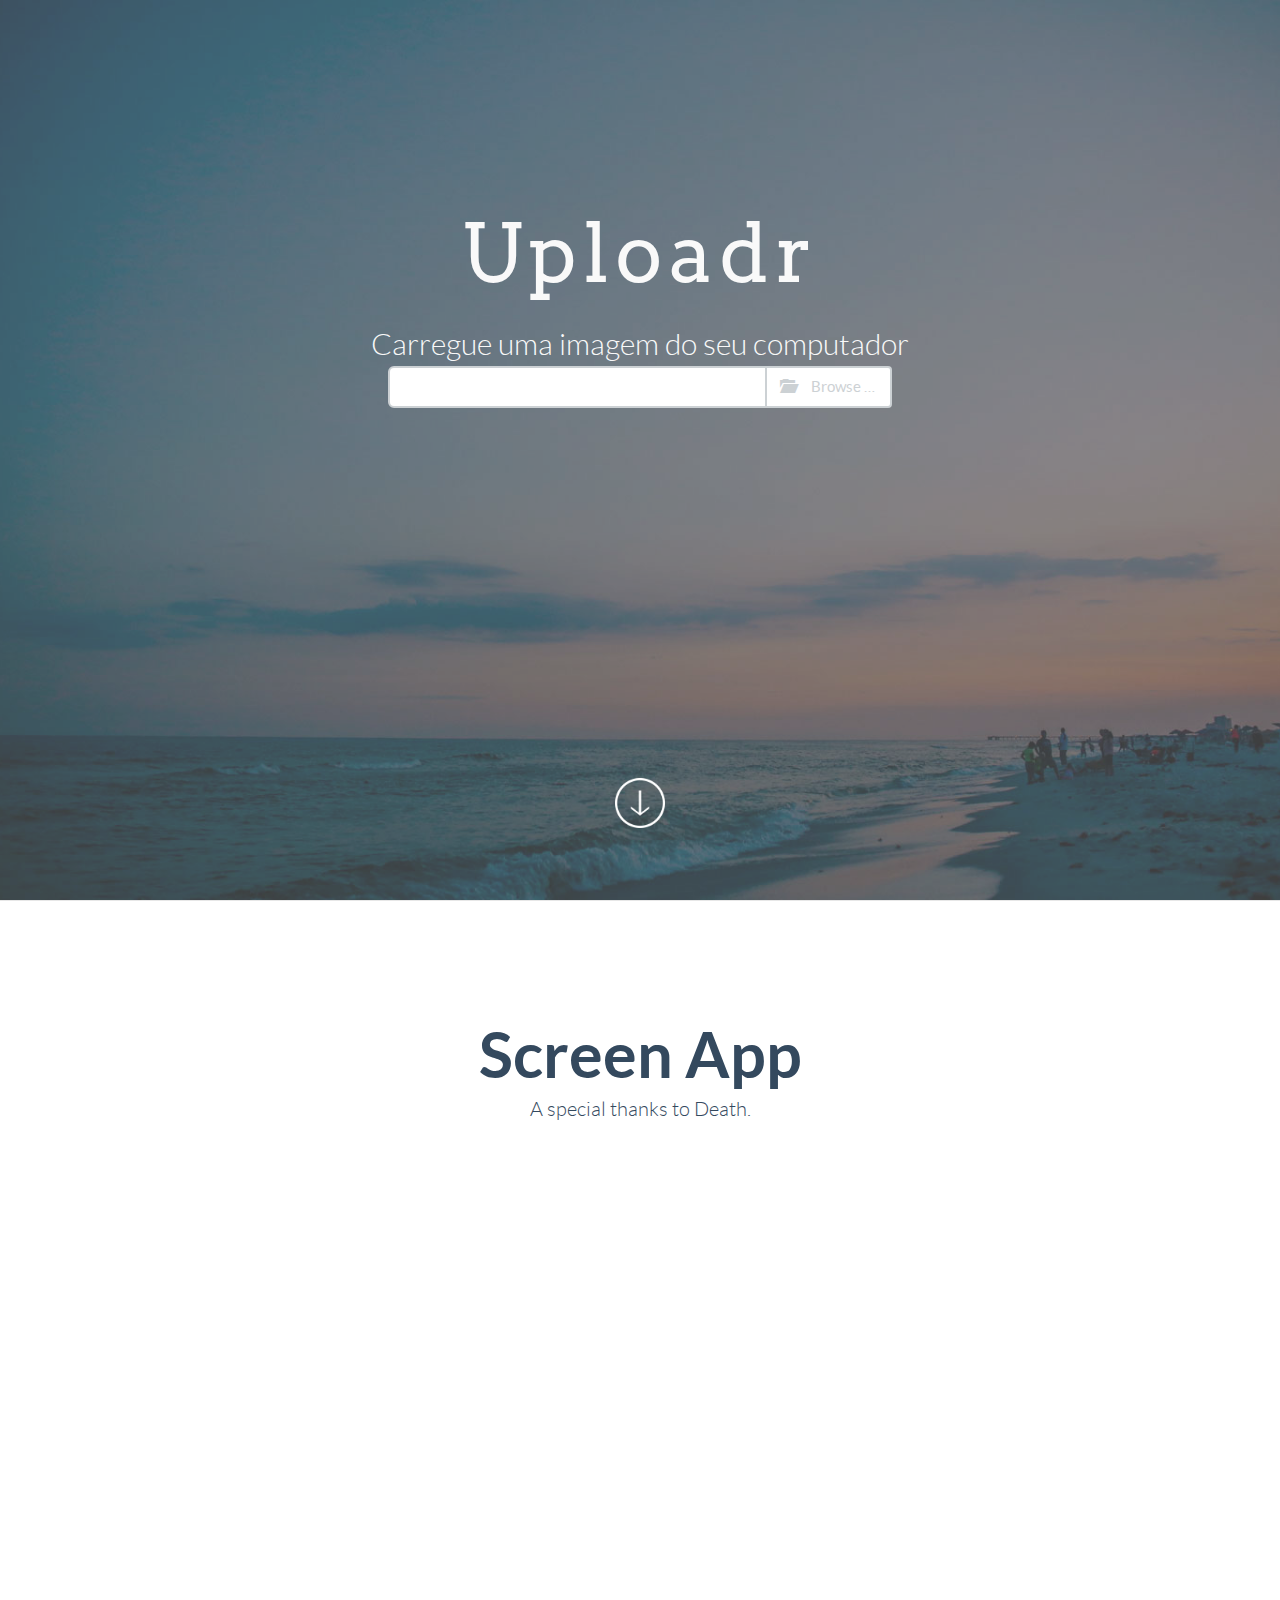
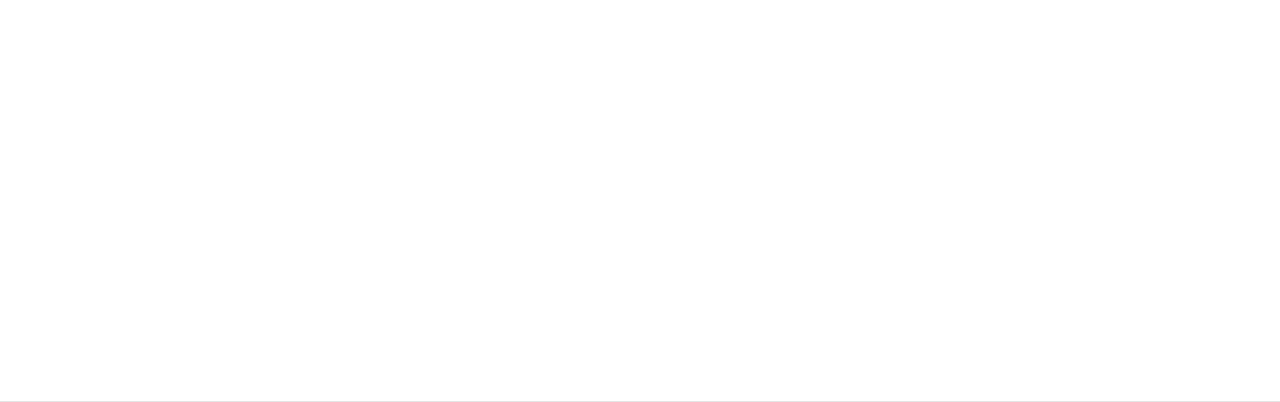
==== commit 4db49d13: "Merge pull request #1 from mfurquim/similar_sprites" ====
--- a/Flatfy V3/index.html
+++ b/Flatfy V3/index.html
@@ -33,7 +33,9 @@
 	
 	<!-- Magnific Popup core CSS file -->
 	<link rel="stylesheet" href="css/magnific-popup.css"> 
-	
+
+
+
 	<script src="js/modernizr-2.8.3.min.js"></script>  <!-- Modernizr /-->
 	<!--[if IE 9]>
 		<script src="js/PIE_IE9.js"></script>
@@ -45,8 +47,23 @@
 	<!--[if lt IE 9]>
 		<script src="js/html5shiv.js"></script>
 	<![endif]-->
+<script src="js/jquery-2.1.min.js"></script>
+<link href="css/fileinput.min.css" media="all" rel="stylesheet" type="text/css" />
+<!-- canvas-to-blob.min.js is only needed if you wish to resize images before upload.
+     This must be loaded before fileinput.min.js -->
+<script src="js/plugins/canvas-to-blob.min.js" type="text/javascript"></script>
+<!-- sortable.min.js is only needed if you wish to sort / rearrange files in initial preview.
+     This must be loaded before fileinput.min.js -->
+<script src="js/plugins/sortable.min.js" type="text/javascript"></script>
+<!-- purify.min.js is only needed if you wish to purify HTML content in your preview for HTML files.
+     This must be loaded before fileinput.min.js -->
+<script src="js/plugins/purify.min.js" type="text/javascript"></script>
+<!-- the main fileinput plugin file -->
+<script src="js/fileinput.min.js"></script>
+
 
 </head>
+
 
 <body id="home">
 
@@ -58,209 +75,32 @@
 	<!-- FullScreen -->
     <div class="intro-header">
 		<div class="col-xs-12 text-center abcen1">
-			<h1 class="h1_home wow fadeIn" data-wow-delay="0.4s">Flatfy</h1>
-			<h3 class="h3_home wow fadeIn" data-wow-delay="0.6s">Clean & minimal Theme</h3>
-			<ul class="list-inline intro-social-buttons">
-				<li><a href="https://twitter.com/galantiandrea" class="btn  btn-lg mybutton_cyano wow fadeIn" data-wow-delay="0.8s"><span class="network-name">Twitter</span></a>
-				</li>
-				<li id="download" ><a href="#downloadlink" class="btn  btn-lg mybutton_standard wow swing wow fadeIn" data-wow-delay="1.2s"><span class="network-name">Free Download</span></a>
-				</li>
-			</ul>
+			<h1 class="h1_home wow fadeIn" data-wow-delay="0.4s">Uploadr</h1>
+			<h3 class="h3_home wow fadeIn" data-wow-delay="0.6s">Carregue uma imagem do seu computador</h3>
+
+			
+			  <div class="row fadeIn" data-wow-delay="0.8s">
+			        <div class="col-sm-10 col-sm-offset-1 hid">
+			            <div class="row">
+			                <div class="col-sm-6 col-sm-offset-3 text-center">
+			                    <input id="input-1a" type="file" class="file" data-show-preview="false">
+			                </div>
+			            </div>
+			        </div>
+			    </div>
+			
+
+
 		</div>    
-        <!-- /.container -->
+	        <!-- /.container -->
 		<div class="col-xs-12 text-center abcen wow fadeIn">
 			<div class="button_down "> 
-				<a class="imgcircle wow bounceInUp" data-wow-duration="1.5s"  href="#whatis"> <img class="img_scroll" src="img/icon/circle.png" alt=""> </a>
+				<a class="imgcircle wow bounceInUp" data-wow-duration="1.5s"  href="#screen"> <img class="img_scroll" src="img/icon/circle.png" alt=""> </a>
 			</div>
-		</div>
-    </div>
-	
-	<!-- NavBar-->
-	<nav class="navbar-default" role="navigation">
-		<div class="container">
-			<div class="navbar-header">
-				<button type="button" class="navbar-toggle" data-toggle="collapse" data-target=".navbar-ex1-collapse">
-					<span class="sr-only">Toggle navigation</span>
-					<span class="icon-bar"></span>
-					<span class="icon-bar"></span>
-					<span class="icon-bar"></span>
-				</button>
-				<a class="navbar-brand" href="#home">Flatfy</a>
-			</div>
-
-			<div class="collapse navbar-collapse navbar-right navbar-ex1-collapse">
-				<ul class="nav navbar-nav">
-					
-					<li class="menuItem"><a href="#whatis">What is?</a></li>
-					<li class="menuItem"><a href="#useit">Use It</a></li>
-					<li class="menuItem"><a href="#screen">Screenshot</a></li>
-					<li class="menuItem"><a href="#credits">Credits</a></li>
-					<li class="menuItem"><a href="#contact">Contact</a></li>
-				</ul>
-			</div>
-		   
-		</div>
-	</nav> 
-	
-	<!-- What is -->
-	<div id="whatis" class="content-section-b" style="border-top: 0">
-		<div class="container">
-
-			<div class="col-md-6 col-md-offset-3 text-center wrap_title">
-				<h2>What is?</h2>
-				<p class="lead" style="margin-top:0">A special thanks to Death.</p>
-				
-			</div>
-			
-			<div class="row">
-			
-				<div class="col-sm-4 wow fadeInDown text-center">
-				  <img class="rotate" src="img/icon/tweet.svg" alt="Generic placeholder image">
-				  <h3>Follow Me</h3>
-				  <p class="lead">Epsum factorial non deposit quid pro quo hic escorol. Olypian quarrels et gorilla congolium sic ad nauseum. </p>
-
-				  <!-- <p><a class="btn btn-embossed btn-primary view" role="button">View Details</a></p> -->
-				</div><!-- /.col-lg-4 -->
-				
-				<div class="col-sm-4 wow fadeInDown text-center">
-				  <img  class="rotate" src="img/icon/picture.svg" alt="Generic placeholder image">
-				   <h3>Gallery</h3>
-				   <p class="lead">Epsum factorial non deposit quid pro quo hic escorol. Olypian quarrels et gorilla congolium sic ad nauseum. </p>
-				   <!-- <p><a class="btn btn-embossed btn-primary view" role="button">View Details</a></p> -->
-				</div><!-- /.col-lg-4 -->
-				
-				<div class="col-sm-4 wow fadeInDown text-center">
-				  <img  class="rotate" src="img/icon/retina.svg" alt="Generic placeholder image">
-				   <h3>Retina</h3>
-					<p class="lead">Epsum factorial non deposit quid pro quo hic escorol. Olypian quarrels et gorilla congolium sic ad nauseum. </p>
-				  <!-- <p><a class="btn btn-embossed btn-primary view" role="button">View Details</a></p> -->
-				</div><!-- /.col-lg-4 -->
-				
-			</div><!-- /.row -->
-				
-			<div class="row tworow">
-			
-				<div class="col-sm-4  wow fadeInDown text-center">
-				  <img class="rotate" src="img/icon/laptop.svg" alt="Generic placeholder image">
-				  <h3>Responsive</h3>
-				  <p class="lead">Epsum factorial non deposit quid pro quo hic escorol. Olypian quarrels et gorilla congolium sic ad nauseum. </p>
-				 <!-- <p><a class="btn btn-embossed btn-primary view" role="button">View Details</a></p> -->
-				</div><!-- /.col-lg-4 -->
-				
-				<div class="col-sm-4 wow fadeInDown text-center">
-				  <img  class="rotate" src="img/icon/map.svg" alt="Generic placeholder image">
-				   <h3>Google</h3>
-				   <p class="lead">Epsum factorial non deposit quid pro quo hic escorol. Olypian quarrels et gorilla congolium sic ad nauseum. </p>
-				   <!-- <p><a class="btn btn-embossed btn-primary view" role="button">View Details</a></p> -->
-				</div><!-- /.col-lg-4 -->
-				
-				<div class="col-sm-4 wow fadeInDown text-center">
-				  <img  class="rotate" src="img/icon/browser.svg" alt="Generic placeholder image">
-				   <h3>Bootstrap</h3>
-				 <p class="lead">Epsum factorial non deposit quid pro quo hic escorol. Olypian quarrels et gorilla congolium sic ad nauseum. </p>
-				  <!-- <p><a class="btn btn-embossed btn-primary view" role="button">View Details</a></p> -->
-				</div><!-- /.col-lg-4 -->
-				
-			</div><!-- /.row -->
 		</div>
 	</div>
 	
-	<!-- Use it -->
-    <div id ="useit" class="content-section-a">
 
-        <div class="container">
-			
-            <div class="row">
-			
-				<div class="col-sm-6 pull-right wow fadeInRightBig">
-                    <img class="img-responsive " src="img/ipad.png" alt="">
-                </div>
-				
-                <div class="col-sm-6 wow fadeInLeftBig"  data-animation-delay="200">   
-                    <h3 class="section-heading">Full Responsive</h3>
-					<div class="sub-title lead3">Lorem ipsum dolor sit atmet sit dolor greand fdanrh<br> sdfs sit atmet sit dolor greand fdanrh sdfs</div>
-                    <p class="lead">
-						In his igitur partibus duabus nihil erat, quod Zeno commuta rest gestiret. 
-						Sed virtutem ipsam inchoavit, nihil ampliusuma. Scien tiam pollicentur, 
-						uam non erat mirum sapientiae lorem cupido
-						patria esse cariorem. Quae qui non vident, nihilamane umquam magnum ac cognitione.
-					</p>
-
-					 <p><a class="btn btn-embossed btn-primary" href="#" role="button">View Details</a> 
-					 <a class="btn btn-embossed btn-info" href="#" role="button">Visit Website</a></p>
-				</div>   
-            </div>
-        </div>
-        <!-- /.container -->
-    </div>
-
-    <div class="content-section-b"> 
-		
-		<div class="container">
-            <div class="row">
-                <div class="col-sm-6 wow fadeInLeftBig">
-                     <div id="owl-demo-1" class="owl-carousel">
-						<a href="img/iphone.png" class="image-link">
-							<div class="item">
-								<img  class="img-responsive img-rounded" src="img/iphone.png" alt="">
-							</div>
-						</a>
-						<a href="img/iphone.png" class="image-link">
-							<div class="item">
-								<img  class="img-responsive img-rounded" src="img/iphone.png" alt="">
-							</div>
-						</a>
-						<a href="img/iphone.png" class="image-link">
-							<div class="item">
-								<img  class="img-responsive img-rounded" src="img/iphone.png" alt="">
-							</div>
-						</a>
-					</div>       
-                </div>
-				
-                <div class="col-sm-6 wow fadeInRightBig"  data-animation-delay="200">   
-                    <h3 class="section-heading">Drag Gallery</h3>
-					<div class="sub-title lead3">Lorem ipsum dolor sit atmet sit dolor greand fdanrh<br> sdfs sit atmet sit dolor greand fdanrh sdfs</div>
-                    <p class="lead">
-						In his igitur partibus duabus nihil erat, quod Zeno commuta rest gestiret. 
-						Sed virtutem ipsam inchoavit, nihil ampliusuma. Scien tiam pollicentur, 
-						uam non erat mirum sapientiae lorem cupido
-						patria esse cariorem. Quae qui non vident, nihilamane umquam magnum ac cognitione.
-					</p>
-
-					 <p><a class="btn btn-embossed btn-primary" href="#" role="button">View Details</a> 
-					 <a class="btn btn-embossed btn-info" href="#" role="button">Visit Website</a></p>
-				</div>  			
-			</div>
-        </div>
-    </div>
-
-    <div class="content-section-a">
-
-        <div class="container">
-
-             <div class="row">
-			 
-				<div class="col-sm-6 pull-right wow fadeInRightBig">
-                    <img class="img-responsive " src="img/doge.png" alt="">
-                </div>
-			 
-                <div class="col-sm-6 wow fadeInLeftBig"  data-animation-delay="200">   
-                    <h3 class="section-heading">Font Awesome & Glyphicon</h3>
-                    <p class="lead">A special thanks to Death to the Stock Photo for 
-					providing the photographs that you see in this template. 
-					</p>
-					
-					<ul class="descp lead2">
-						<li><i class="glyphicon glyphicon-signal"></i> Reliable and Secure Platform</li>
-						<li><i class="glyphicon glyphicon-refresh"></i> Everything is perfectly orgainized for future</li>
-						<li><i class="glyphicon glyphicon-headphones"></i> Attach large file easily</li>
-					</ul>
-				</div>           
-            </div>
-        </div>
-
-    </div>
 
 	<!-- Screenshot -->
 	<div id="screen" class="content-section-b">
@@ -316,212 +156,9 @@
 
 	</div>
 	
-	<div  class="content-section-c ">
-		<div class="container">
-			<div class="row">
-			<div class="col-md-6 col-md-offset-3 text-center white">
-				<h2>Get Live Updates</h2>
-				<p class="lead" style="margin-top:0">A special thanks to Death.</p>
-			 </div>
-			<div class="col-md-6 col-md-offset-3 text-center">
-				<div class="mockup-content">
-						<div class="morph-button wow pulse morph-button-inflow morph-button-inflow-1">
-							<button type="button "><span>Subscribe to our Newsletter</span></button>
-							<div class="morph-content">
-								<div>
-									<div class="content-style-form content-style-form-4 ">
-										<h2 class="morph-clone">Subscribe to our Newsletter</h2>
-										<form>
-											<p><label>Your Email Address</label><input type="text"/></p>
-											<p><button>Subscribe me</button></p>
-										</form>
-									</div>
-								</div>
-							</div>
-						</div>
-				</div>
-			</div>	
-			</div>>
-		</div>
-	</div>	
-	
-	<!-- Credits -->
-	<div id="credits" class="content-section-a">
-		<div class="container">
-			<div class="row">
-			
-			<div class="col-md-6 col-md-offset-3 text-center wrap_title">
-				<h2>Credits</h2>
-				<p class="lead" style="margin-top:0">A special thanks to Death.</p>
-			 </div>
-			 
-				<div class="col-sm-6  block wow bounceIn">
-					<div class="row">
-						<div class="col-md-4 box-icon rotate"> 
-							<i class="fa fa-desktop fa-4x "> </i> 
-						</div>
-						<div class="col-md-8 box-ct">
-							<h3> Bootstrap </h3>
-							<p> Lorem ipsum dolor sit ametconsectetur adipiscing elit. Suspendisse orci quam. </p>
-						</div>
-				  </div>
-			  </div>
-			  <div class="col-sm-6 block wow bounceIn">
-					<div class="row">
-					  <div class="col-md-4 box-icon rotate"> 
-						<i class="fa fa-picture-o fa-4x "> </i> 
-					  </div>
-					  <div class="col-md-8 box-ct">
-						<h3> Owl-Carousel </h3>
-						<p> Nullam mo  arcu ac molestie scelerisqu vulputate, molestie ligula gravida, tempus ipsum.</p> 
-					  </div>
-					</div>
-			  </div>
-		  </div>
-		  
-		  <div class="row tworow">
-				<div class="col-sm-6  block wow bounceIn">
-					<div class="row">
-						<div class="col-md-4 box-icon rotate"> 
-							<i class="fa fa-magic fa-4x "> </i> 
-						</div>
-						<div class="col-md-8 box-ct">
-							<h3> Codrops </h3>
-							<p> Lorem ipsum dolor sit ametconsectetur adipiscing elit. Suspendisse orci quam. </p>
-						</div>
-				  </div>
-			  </div>
-			  <div class="col-sm-6 block wow bounceIn">
-					<div class="row">
-					  <div class="col-md-4 box-icon rotate"> 
-						<i class="fa fa-heart fa-4x "> </i> 
-					  </div>
-					  <div class="col-md-8 box-ct">
-						<h3> Lorem Ipsum</h3>
-						<p> Nullam mo  arcu ac molestie scelerisqu vulputate, molestie ligula gravida, tempus ipsum.</p> 
-					  </div>
-					</div>
-			  </div>
-		  </div>
-		</div>
-	</div>
-	
-	<!-- Banner Download -->
-	<div id="downloadlink" class="banner">
-		<div class="container">
-			<div class="row">
-				<div class="col-md-6 col-md-offset-3 text-center wrap_title">
-				<h2>Download Free</h2>
-				<p class="lead" style="margin-top:0">Pay with a Tweet</p>
-				<p><a class="btn btn-embossed btn-primary view" role="button">Free Download</a></p> 
-			 </div>
-			</div>
-		</div>
-	</div>
-	
-	<!-- Contact -->
-	<div id="contact" class="content-section-a">
-		<div class="container">
-			<div class="row">
-			
-			<div class="col-md-6 col-md-offset-3 text-center wrap_title">
-				<h2>Contact Us</h2>
-				<p class="lead" style="margin-top:0">A special thanks to Death.</p>
-			</div>
-			
-			<form role="form" action="" method="post" >
-				<div class="col-md-6">
-					<div class="form-group">
-						<label for="InputName">Your Name</label>
-						<div class="input-group">
-							<input type="text" class="form-control" name="InputName" id="InputName" placeholder="Enter Name" required>
-							<span class="input-group-addon"><i class="glyphicon glyphicon-ok form-control-feedback"></i></span>
-						</div>
-					</div>
-					
-					<div class="form-group">
-						<label for="InputEmail">Your Email</label>
-						<div class="input-group">
-							<input type="email" class="form-control" id="InputEmail" name="InputEmail" placeholder="Enter Email" required  >
-							<span class="input-group-addon"><i class="glyphicon glyphicon-ok form-control-feedback"></i></span>
-						</div>
-					</div>
-					
-					<div class="form-group">
-						<label for="InputMessage">Message</label>
-						<div class="input-group">
-							<textarea name="InputMessage" id="InputMessage" class="form-control" rows="5" required></textarea>
-							<span class="input-group-addon"><i class="glyphicon glyphicon-ok form-control-feedback"></i></span>
-						</div>
-					</div>
-
-					<input type="submit" name="submit" id="submit" value="Submit" class="btn wow tada btn-embossed btn-primary pull-right">
-				</div>
-			</form>
-			
-			<hr class="featurette-divider hidden-lg">
-				<div class="col-md-5 col-md-push-1 address">
-					<address>
-					<h3>Office Location</h3>
-					<p class="lead"><a href="https://www.google.com/maps/preview?ie=UTF-8&q=The+Pentagon&fb=1&gl=us&hq=1400+Defense+Pentagon+Washington,+DC+20301-1400&cid=12647181945379443503&ei=qmYfU4H8LoL2oATa0IHIBg&ved=0CKwBEPwSMAo&safe=on">The Pentagon<br>
-					Washington, DC 20301</a><br>
-					Phone: XXX-XXX-XXXX<br>
-					Fax: XXX-XXX-YYYY</p>
-					</address>
-
-					<h3>Social</h3>
-					<li class="social"> 
-					<a href="#"><i class="fa fa-facebook-square fa-size"> </i></a>
-					<a href="#"><i class="fa  fa-twitter-square fa-size"> </i> </a> 
-					<a href="#"><i class="fa fa-google-plus-square fa-size"> </i></a>
-					<a href="#"><i class="fa fa-flickr fa-size"> </i> </a>
-					</li>
-				</div>
-			</div>
-		</div>
-	</div>
 	
 	
 	
-    <footer>
-      <div class="container">
-        <div class="row">
-          <div class="col-md-7">
-            <h3 class="footer-title">Follow Me!</h3>
-            <p>Vuoi ricevere news su altri template?<br/>
-              Visita Andrea Galanti.it e vedrai tutte le news riguardanti nuovi Theme!<br/>
-              Go to: <a  href="http://andreagalanti.it" target="_blank">andreagalanti.it</a>
-            </p>
-			
-			<!-- LICENSE -->
-			<a rel="cc:attributionURL" href="http://www.andreagalanti.it/flatfy"
-		   property="dc:title">Flatfy Theme </a> by
-		   <a rel="dc:creator" href="http://www.andreagalanti.it"
-		   property="cc:attributionName">Andrea Galanti</a>
-		   is licensed to the public under 
-		   <BR>the <a rel="license"
-		   href="http://creativecommons.org/licenses/by-nc/3.0/it/deed.it">Creative
-		   Commons Attribution 3.0 License - NOT COMMERCIAL</a>.
-		   
-	   
-          </div> <!-- /col-xs-7 -->
-
-          <div class="col-md-5">
-            <div class="footer-banner">
-              <h3 class="footer-title">Flatfy Theme</h3>
-              <ul>
-                <li>12 Column Grid Bootstrap</li>
-                <li>Form Contact</li>
-                <li>Drag Gallery</li>
-                <li>Full Responsive</li>
-                <li>Lorem Ipsum</li>
-              </ul>
-              Go to: <a href="http://andreagalanti.it/flatfy" target="_blank">andreagalanti.it/flatfy</a>
-            </div>
-          </div>
-        </div>
-      </div>
-    </footer>
 
     <!-- JavaScript -->
     <script src="js/jquery-1.10.2.js"></script>
--- a/Flatfy V3/css/fileinput.min.css
+++ b/Flatfy V3/css/fileinput.min.css
@@ -0,0 +1,10 @@
+/*!
+ * bootstrap-fileinput v4.3.6
+ * http://plugins.krajee.com/file-input
+ *
+ * Author: Kartik Visweswaran
+ * Copyright: 2014 - 2016, Kartik Visweswaran, Krajee.com
+ *
+ * Licensed under the BSD 3-Clause
+ * https://github.com/kartik-v/bootstrap-fileinput/blob/master/LICENSE.md
+ */.file-loading{top:0;right:0;width:25px;height:25px;font-size:999px;text-align:right;color:#fff;background:transparent url('../img/loading.gif') top left no-repeat;border:0}.file-object{margin:0 0 -5px 0;padding:0}.btn-file{position:relative;overflow:hidden}.btn-file input[type=file]{position:absolute;top:0;right:0;min-width:100%;min-height:100%;text-align:right;opacity:0;background:none repeat scroll 0 0 transparent;cursor:inherit;display:block}.file-caption-name{display:inline-block;overflow:hidden;height:20px;word-break:break-all}.input-group-lg .file-caption-name{height:25px}.file-zoom-dialog{text-align:left}.file-error-message{color:#a94442;background-color:#f2dede;margin:5px;border:1px solid #ebccd1;border-radius:4px;padding:15px}.file-error-message pre,.file-error-message ul{margin:0;text-align:left}.file-error-message pre{margin:5px 0}.file-caption-disabled{background-color:#eee;cursor:not-allowed;opacity:1}.file-preview{border-radius:5px;border:1px solid #ddd;padding:5px;width:100%;margin-bottom:5px}.file-preview-frame{position:relative;display:table;margin:8px;height:160px;border:1px solid #ddd;box-shadow:1px 1px 5px 0 #a2958a;padding:6px;float:left;text-align:center;vertical-align:middle}.file-preview-frame:not(.file-preview-error):hover{box-shadow:3px 3px 5px 0 #333}.file-preview-image{vertical-align:middle;image-orientation:from-image}.file-preview-text{display:block;color:#428bca;border:1px solid #ddd;font-family:Menlo,Monaco,Consolas,"Courier New",monospace;outline:0;padding:8px;resize:none}.file-preview-html{border:1px solid #ddd;padding:8px;overflow:auto}.file-zoom-dialog .file-preview-text{font-size:1.2em}.file-preview-other{left:0;top:0;right:0;bottom:0;margin:auto;text-align:center;vertical-align:middle;padding:10px}.file-preview-other:hover{opacity:.8}.file-actions,.file-other-error{text-align:left}.file-other-icon{font-size:4.8em}.file-zoom-dialog .file-other-icon{font-size:8em;font-size:55vmin}.file-input-new .file-preview,.file-input-new .close,.file-input-new .glyphicon-file,.file-input-new .fileinput-remove-button,.file-input-new .fileinput-upload-button,.file-input-ajax-new .fileinput-remove-button,.file-input-ajax-new .fileinput-upload-button{display:none}.file-caption-main{width:100%}.file-input-ajax-new .no-browse .input-group-btn,.file-input-new .no-browse .input-group-btn{display:none}.file-input-ajax-new .no-browse .form-control,.file-input-new .no-browse .form-control{border-top-right-radius:4px;border-bottom-right-radius:4px}.file-thumb-loading{background:transparent url('../img/loading.gif') no-repeat scroll center center content-box!important}.file-actions{margin-top:15px}.file-footer-buttons{float:right}.file-upload-indicator{display:inline;cursor:default;opacity:.8;width:60%}.file-upload-indicator:hover{font-weight:bold;opacity:1}.file-footer-caption{display:block;white-space:nowrap;overflow:hidden;text-overflow:ellipsis;width:160px;text-align:center;padding-top:4px;font-size:11px;color:#777;margin:5px auto}.file-preview-error{opacity:.65;box-shadow:none}.file-preview-frame:not(.file-preview-error) .file-footer-caption:hover{color:#000}.file-drop-zone{border:1px dashed #aaa;border-radius:4px;height:100%;text-align:center;vertical-align:middle;margin:12px 15px 12px 12px;padding:5px}.file-drop-zone-title{color:#aaa;font-size:1.6em;padding:85px 10px;cursor:default}.file-preview .clickable,.clickable .file-drop-zone-title{cursor:pointer}.file-drop-zone.clickable:hover{border:2px dashed #999}.file-drop-zone.clickable:focus{border:2px solid #5acde2}.file-drop-zone .file-preview-thumbnails{cursor:default}.file-highlighted{border:2px dashed #999!important;background-color:#f0f0f0}.file-uploading{background:url('../img/loading-sm.gif') no-repeat center bottom 10px;opacity:.65}.file-thumb-progress{height:10px}.file-thumb-progress .progress,.file-thumb-progress .progress-bar{height:10px;font-size:9px;line-height:10px}.file-thumbnail-footer{position:relative}.file-thumb-progress{position:absolute;top:35px;left:0;right:0}.file-zoom-fullscreen.modal{position:fixed;top:0;right:0;bottom:0;left:0}.file-zoom-fullscreen .modal-dialog{position:fixed;margin:0;width:100%;height:100%;padding:0}.file-zoom-fullscreen .modal-content{border-radius:0;box-shadow:none}.file-zoom-fullscreen .modal-body{overflow-y:auto}.file-zoom-dialog .modal-body{position:relative!important}.file-zoom-dialog .btn-navigate{position:absolute;padding:0;margin:0;background:transparent;text-decoration:none;outline:0;opacity:.7;top:45%;font-size:4em;color:#1c94c4}.file-zoom-dialog .floating-buttons{position:absolute;top:5px;right:10px}.floating-buttons,.floating-buttons .btn{z-index:3000}.file-zoom-dialog .kv-zoom-actions .btn,.floating-buttons .btn{margin-left:3px}.file-zoom-dialog .btn-navigate:not([disabled]):hover,.file-zoom-dialog .btn-navigate:not([disabled]):focus{outline:0;box-shadow:none;opacity:.5}.file-zoom-dialog .btn-navigate[disabled]{opacity:.3}.file-zoom-dialog .btn-prev{left:1px}.file-zoom-dialog .btn-next{right:1px}.file-drag-handle{display:inline;margin-right:2px;font-size:16px;cursor:move;cursor:-webkit-grabbing}.file-drag-handle:hover{opacity:.7}.file-zoom-content{height:480px;text-align:center}.file-preview-initial.sortable-chosen{background-color:#d9edf7}.file-preview-frame.sortable-ghost{background-color:#eee}.btn-file ::-ms-browse{width:100%;height:100%}